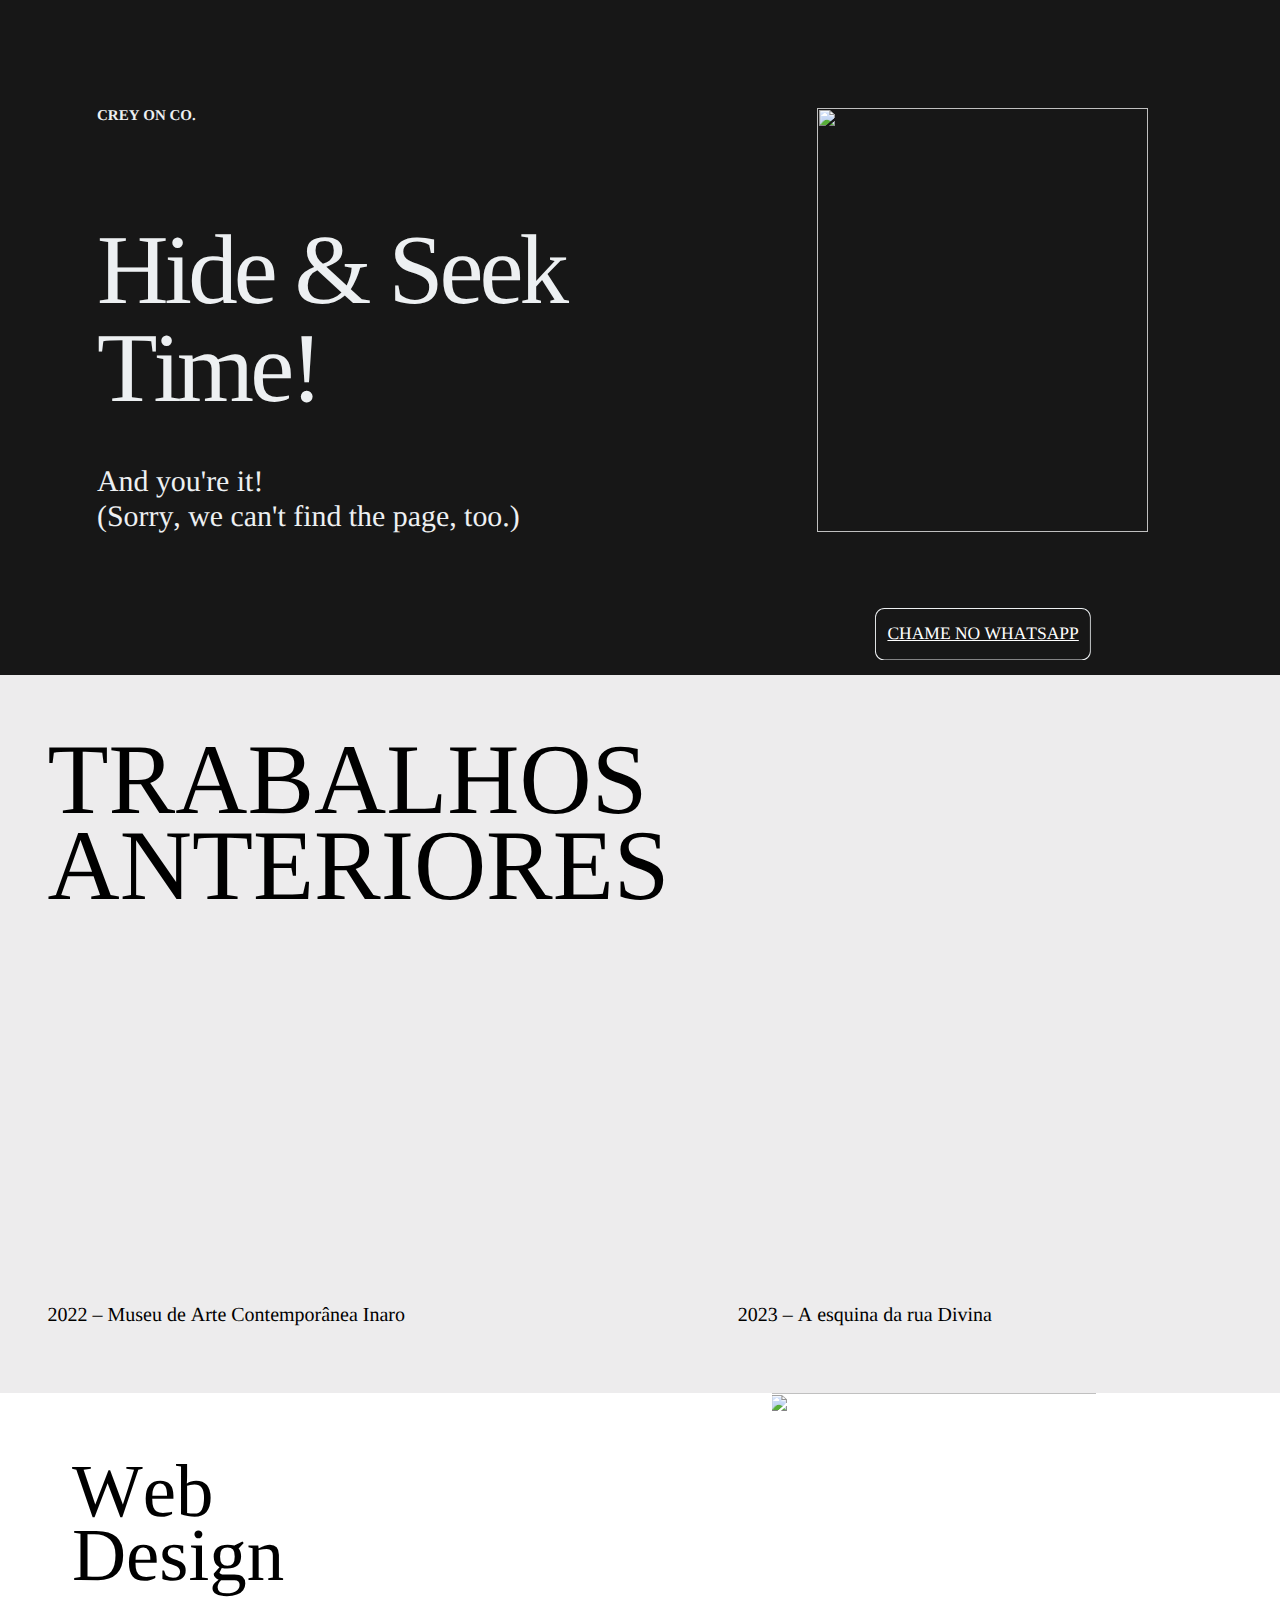
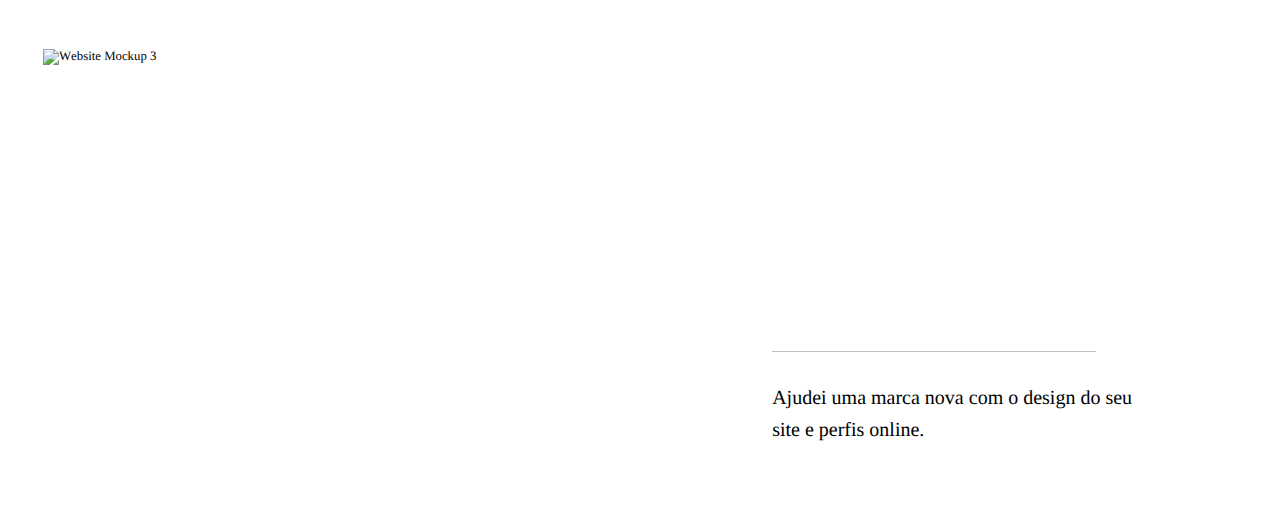
==== teste.html @ 4cd34379 "teste" ====
<!DOCTYPE html>
<html lang="pt-BR"><head><base href=""><meta http-equiv="Content-Type" content="text/html; charset=utf-8"><meta name="viewport" content="width=device-width, initial-scale=1.0"><title>Chame no Whatsapp</title><meta name="description" content=""><link rel="icon" href="favicons/.-4035-26387fa4f5b1e3f7b6217b27d79bf264.png" type="image/png" sizes="16x16"><link rel="icon" href="favicons/.-360-2d0b56e7e51cf11036ad8734bdb67e2d.png" type="image/png" sizes="32x32"><link rel="apple-touch-icon" href="favicons/.-3-725b756a69a7d4c235070e51acd85560.png" sizes="180x180"><meta property="og:type" content="website"><meta property="og:url" content="https://distakidigital.my.canva.site"><meta property="og:title" content="Chame no Whatsapp"><meta property="og:image" content="https://distakidigital.my.canva.site/f710bbfd33a2734352243d5c35c55740.png"><meta property="og:image:type" content="image/png"><meta property="og:image:width" content="1200"><meta property="og:image:height" content="630"><meta name="twitter:card" content="summary_large_image"><style>:root {  --ffsd: 0px;  --1vw: calc((100vw - var(--sbw, 0px)) / 100);  --1vh: var(--inner1Vh, 1vh);}@media (prefers-reduced-motion: reduce) {  .animated {    animation: none !important;  }}html {  zoom: var(--rzf, 1);  font-size: max(calc(min(var(--1vw, 1vw), 13.66px) * var(--rfso, 1)), var(--minfs, 0px));  -webkit-text-size-adjust: 100%;  scroll-behavior: smooth;}body {  font-size: calc(1rem * var(--bfso, 1));}body, html, p, ul, ol, li {  margin: 0;  padding: 0;  font-synthesis: none;  font-kerning: none;  font-variant-ligatures: none;  font-feature-settings: "kern" 0, "calt" 0, "liga" 0, "clig" 0, "dlig" 0, "hlig" 0;  font-family: unset;  -webkit-font-smoothing: subpixel-antialiased;  -moz-osx-font-smoothing: grayscale;  text-rendering: geometricprecision;  white-space: normal;}li {  text-align: unset;}a {  text-decoration: none;  color: inherit;}img {  -webkit-user-drag: none;  -moz-user-drag: none;  -o-user-drag: none;  user-drag: none;  -webkit-touch-callout: none;}@font-face {  font-family: YAFdJl3zAt0-0;  src: url(fonts/e2de09eac0386e92b44a70cb071e6ef7.woff2);  font-style: normal;  font-weight: 400;}@font-face {  font-family: YAFdJl3zAt0-0;  src: url(fonts/d0d337bf7b57fdad970f327eb5b46baa.woff2);  font-style: normal;  font-weight: 700;}@font-face {  font-family: YAFdJl3zAt0-0;  src: url(fonts/e2de09eac0386e92b44a70cb071e6ef7.woff2);  font-style: italic;  font-weight: 400;}@font-face {  font-family: YAFdJl3zAt0-0;  src: url(fonts/d0d337bf7b57fdad970f327eb5b46baa.woff2);  font-style: italic;  font-weight: 700;}@font-face {  font-family: YAFdJl3zAt0-0;  src: url(fonts/e0bb56037eca3fdceb5b503796aa32a3.woff2);  font-style: normal;  font-weight: 100;}@font-face {  font-family: YAFdJl3zAt0-0;  src: url(fonts/e0bb56037eca3fdceb5b503796aa32a3.woff2);  font-style: italic;  font-weight: 100;}@font-face {  font-family: YAFdJl3zAt0-0;  src: url(fonts/e0bb56037eca3fdceb5b503796aa32a3.woff2);  font-style: normal;  font-weight: 200;}@font-face {  font-family: YAFdJl3zAt0-0;  src: url(fonts/e0bb56037eca3fdceb5b503796aa32a3.woff2);  font-style: italic;  font-weight: 200;}@font-face {  font-family: YAFdJl3zAt0-0;  src: url(fonts/e0bb56037eca3fdceb5b503796aa32a3.woff2);  font-style: normal;  font-weight: 300;}@font-face {  font-family: YAFdJl3zAt0-0;  src: url(fonts/e0bb56037eca3fdceb5b503796aa32a3.woff2);  font-style: italic;  font-weight: 300;}@font-face {  font-family: YAFdJl3zAt0-0;  src: url(fonts/e2de09eac0386e92b44a70cb071e6ef7.woff2);  font-style: normal;  font-weight: 500;}@font-face {  font-family: YAFdJl3zAt0-0;  src: url(fonts/e2de09eac0386e92b44a70cb071e6ef7.woff2);  font-style: italic;  font-weight: 500;}@font-face {  font-family: YAFdJl3zAt0-0;  src: url(fonts/e2de09eac0386e92b44a70cb071e6ef7.woff2);  font-style: normal;  font-weight: 600;}@font-face {  font-family: YAFdJl3zAt0-0;  src: url(fonts/e2de09eac0386e92b44a70cb071e6ef7.woff2);  font-style: italic;  font-weight: 600;}@font-face {  font-family: YAFdJl3zAt0-0;  src: url(fonts/d0d337bf7b57fdad970f327eb5b46baa.woff2);  font-style: normal;  font-weight: 800;}@font-face {  font-family: YAFdJl3zAt0-0;  src: url(fonts/d0d337bf7b57fdad970f327eb5b46baa.woff2);  font-style: italic;  font-weight: 800;}@font-face {  font-family: YAFdJl3zAt0-0;  src: url(fonts/d0d337bf7b57fdad970f327eb5b46baa.woff2);  font-style: normal;  font-weight: 900;}@font-face {  font-family: YAFdJl3zAt0-0;  src: url(fonts/d0d337bf7b57fdad970f327eb5b46baa.woff2);  font-style: italic;  font-weight: 900;}@font-face {  font-family: YAFdJjW-SBA-0;  src: url(fonts/bf060680c1e727f02033e99c60002e27.woff2);  font-style: normal;  font-weight: 400;}@font-face {  font-family: YAFdJjW-SBA-0;  src: url(fonts/d558fdb49ef4605044b9aa3147d3a762.woff2);  font-style: normal;  font-weight: 700;}@font-face {  font-family: YAFdJjW-SBA-0;  src: url(fonts/bf060680c1e727f02033e99c60002e27.woff2);  font-style: italic;  font-weight: 400;}@font-face {  font-family: YAFdJjW-SBA-0;  src: url(fonts/d558fdb49ef4605044b9aa3147d3a762.woff2);  font-style: italic;  font-weight: 700;}@font-face {  font-family: YAFdJjW-SBA-0;  src: url(fonts/5a5e901da4e5891a116f189a51dd8b27.woff2);  font-style: normal;  font-weight: 100;}@font-face {  font-family: YAFdJjW-SBA-0;  src: url(fonts/5a5e901da4e5891a116f189a51dd8b27.woff2);  font-style: italic;  font-weight: 100;}@font-face {  font-family: YAFdJjW-SBA-0;  src: url(fonts/2255707f23f52674d0898ccf213cc671.woff2);  font-style: normal;  font-weight: 200;}@font-face {  font-family: YAFdJjW-SBA-0;  src: url(fonts/2255707f23f52674d0898ccf213cc671.woff2);  font-style: italic;  font-weight: 200;}@font-face {  font-family: YAFdJjW-SBA-0;  src: url(fonts/2255707f23f52674d0898ccf213cc671.woff2);  font-style: normal;  font-weight: 300;}@font-face {  font-family: YAFdJjW-SBA-0;  src: url(fonts/2255707f23f52674d0898ccf213cc671.woff2);  font-style: italic;  font-weight: 300;}@font-face {  font-family: YAFdJjW-SBA-0;  src: url(fonts/bf060680c1e727f02033e99c60002e27.woff2);  font-style: normal;  font-weight: 500;}@font-face {  font-family: YAFdJjW-SBA-0;  src: url(fonts/bf060680c1e727f02033e99c60002e27.woff2);  font-style: italic;  font-weight: 500;}@font-face {  font-family: YAFdJjW-SBA-0;  src: url(fonts/a4c1e31cca9b3452d53a68ee7212e78e.woff2);  font-style: normal;  font-weight: 600;}@font-face {  font-family: YAFdJjW-SBA-0;  src: url(fonts/a4c1e31cca9b3452d53a68ee7212e78e.woff2);  font-style: italic;  font-weight: 600;}@font-face {  font-family: YAFdJjW-SBA-0;  src: url(fonts/fb387df273bc014c1744cc19bd30512c.woff2);  font-style: normal;  font-weight: 800;}@font-face {  font-family: YAFdJjW-SBA-0;  src: url(fonts/fb387df273bc014c1744cc19bd30512c.woff2);  font-style: italic;  font-weight: 800;}@font-face {  font-family: YAFdJjW-SBA-0;  src: url(fonts/044ec4a01e4fbc00ed68b608f465e70e.woff2);  font-style: normal;  font-weight: 900;}@font-face {  font-family: YAFdJjW-SBA-0;  src: url(fonts/044ec4a01e4fbc00ed68b608f465e70e.woff2);  font-style: italic;  font-weight: 900;}@font-face {  font-family: YAFdJvwa-l0-0;  src: url(fonts/46483b3996cb7fa5ae642df01c24de18.woff2);  font-style: normal;  font-weight: 400;}@font-face {  font-family: YAFdJvwa-l0-0;  src: url(fonts/dad003245db2dd31716a9df26d9f3434.woff2);  font-style: normal;  font-weight: 700;}@font-face {  font-family: YAFdJvwa-l0-0;  src: url(fonts/24fe43cfd9534e0ab9b5cd77e5dff5a1.woff2);  font-style: italic;  font-weight: 400;}@font-face {  font-family: YAFdJvwa-l0-0;  src: url(fonts/cee4f52155a7a45a8f7418722b0b7605.woff2);  font-style: italic;  font-weight: 700;}@font-face {  font-family: YAFdJvwa-l0-0;  src: url(fonts/46483b3996cb7fa5ae642df01c24de18.woff2);  font-style: normal;  font-weight: 100;}@font-face {  font-family: YAFdJvwa-l0-0;  src: url(fonts/24fe43cfd9534e0ab9b5cd77e5dff5a1.woff2);  font-style: italic;  font-weight: 100;}@font-face {  font-family: YAFdJvwa-l0-0;  src: url(fonts/46483b3996cb7fa5ae642df01c24de18.woff2);  font-style: normal;  font-weight: 200;}@font-face {  font-family: YAFdJvwa-l0-0;  src: url(fonts/24fe43cfd9534e0ab9b5cd77e5dff5a1.woff2);  font-style: italic;  font-weight: 200;}@font-face {  font-family: YAFdJvwa-l0-0;  src: url(fonts/46483b3996cb7fa5ae642df01c24de18.woff2);  font-style: normal;  font-weight: 300;}@font-face {  font-family: YAFdJvwa-l0-0;  src: url(fonts/24fe43cfd9534e0ab9b5cd77e5dff5a1.woff2);  font-style: italic;  font-weight: 300;}@font-face {  font-family: YAFdJvwa-l0-0;  src: url(fonts/1ab0ec521ca320856a08b32b9f8446f2.woff2);  font-style: normal;  font-weight: 500;}@font-face {  font-family: YAFdJvwa-l0-0;  src: url(fonts/76f925cc412e7ed043cf98c0bcedbf58.woff2);  font-style: italic;  font-weight: 500;}@font-face {  font-family: YAFdJvwa-l0-0;  src: url(fonts/98fe8971c2062adcdb6e8d6bbb55a78f.woff2);  font-style: normal;  font-weight: 600;}@font-face {  font-family: YAFdJvwa-l0-0;  src: url(fonts/f76301580d08bb7e80addb63f1a09c0e.woff2);  font-style: italic;  font-weight: 600;}@font-face {  font-family: YAFdJvwa-l0-0;  src: url(fonts/211cf38a55d243013b1aef51a71798bc.woff2);  font-style: normal;  font-weight: 800;}@font-face {  font-family: YAFdJvwa-l0-0;  src: url(fonts/34102265ae10b0afec3f6b1466c698c9.woff2);  font-style: italic;  font-weight: 800;}@font-face {  font-family: YAFdJvwa-l0-0;  src: url(fonts/211cf38a55d243013b1aef51a71798bc.woff2);  font-style: normal;  font-weight: 900;}@font-face {  font-family: YAFdJvwa-l0-0;  src: url(fonts/34102265ae10b0afec3f6b1466c698c9.woff2);  font-style: italic;  font-weight: 900;}@font-face {  font-family: YAEsdklG4-k-0;  src: url(fonts/139be3e0f510c68a6922caabaea7575c.woff2);  font-style: normal;  font-weight: 400;}@font-face {  font-family: YAEsdklG4-k-0;  src: url(fonts/139be3e0f510c68a6922caabaea7575c.woff2);  font-style: normal;  font-weight: 700;}@font-face {  font-family: YAEsdklG4-k-0;  src: url(fonts/139be3e0f510c68a6922caabaea7575c.woff2);  font-style: italic;  font-weight: 400;}@font-face {  font-family: YAEsdklG4-k-0;  src: url(fonts/139be3e0f510c68a6922caabaea7575c.woff2);  font-style: italic;  font-weight: 700;}@font-face {  font-family: YAEsdklG4-k-0;  src: url(fonts/139be3e0f510c68a6922caabaea7575c.woff2);  font-style: normal;  font-weight: 100;}@font-face {  font-family: YAEsdklG4-k-0;  src: url(fonts/139be3e0f510c68a6922caabaea7575c.woff2);  font-style: italic;  font-weight: 100;}@font-face {  font-family: YAEsdklG4-k-0;  src: url(fonts/139be3e0f510c68a6922caabaea7575c.woff2);  font-style: normal;  font-weight: 200;}@font-face {  font-family: YAEsdklG4-k-0;  src: url(fonts/139be3e0f510c68a6922caabaea7575c.woff2);  font-style: italic;  font-weight: 200;}@font-face {  font-family: YAEsdklG4-k-0;  src: url(fonts/139be3e0f510c68a6922caabaea7575c.woff2);  font-style: normal;  font-weight: 300;}@font-face {  font-family: YAEsdklG4-k-0;  src: url(fonts/139be3e0f510c68a6922caabaea7575c.woff2);  font-style: italic;  font-weight: 300;}@font-face {  font-family: YAEsdklG4-k-0;  src: url(fonts/139be3e0f510c68a6922caabaea7575c.woff2);  font-style: normal;  font-weight: 500;}@font-face {  font-family: YAEsdklG4-k-0;  src: url(fonts/139be3e0f510c68a6922caabaea7575c.woff2);  font-style: italic;  font-weight: 500;}@font-face {  font-family: YAEsdklG4-k-0;  src: url(fonts/139be3e0f510c68a6922caabaea7575c.woff2);  font-style: normal;  font-weight: 600;}@font-face {  font-family: YAEsdklG4-k-0;  src: url(fonts/139be3e0f510c68a6922caabaea7575c.woff2);  font-style: italic;  font-weight: 600;}@font-face {  font-family: YAEsdklG4-k-0;  src: url(fonts/139be3e0f510c68a6922caabaea7575c.woff2);  font-style: normal;  font-weight: 800;}@font-face {  font-family: YAEsdklG4-k-0;  src: url(fonts/139be3e0f510c68a6922caabaea7575c.woff2);  font-style: italic;  font-weight: 800;}@font-face {  font-family: YAEsdklG4-k-0;  src: url(fonts/139be3e0f510c68a6922caabaea7575c.woff2);  font-style: normal;  font-weight: 900;}@font-face {  font-family: YAEsdklG4-k-0;  src: url(fonts/139be3e0f510c68a6922caabaea7575c.woff2);  font-style: italic;  font-weight: 900;}@font-face {  font-family: YAFdtQi73Xs-0;  src: url(fonts/881b8da5ad9b82b143ab37dcdf069c4c.woff2);  font-style: normal;  font-weight: 400;}@font-face {  font-family: YAFdtQi73Xs-0;  src: url(fonts/527cd5a6be21d4e008281f52ae03e6de.woff2);  font-style: normal;  font-weight: 700;}@font-face {  font-family: YAFdtQi73Xs-0;  src: url(fonts/e8e51b9875286101e41224d1f8f57146.woff2);  font-style: italic;  font-weight: 400;}@font-face {  font-family: YAFdtQi73Xs-0;  src: url(fonts/ccfa3463500b1d2425324b3a1a304119.woff2);  font-style: italic;  font-weight: 700;}@font-face {  font-family: YAFdtQi73Xs-0;  src: url(fonts/b9d3823184fbb6d5a9d5804d114b70ba.woff2);  font-style: normal;  font-weight: 100;}@font-face {  font-family: YAFdtQi73Xs-0;  src: url(fonts/b33f6386bd461ec492dd56577e13136c.woff2);  font-style: italic;  font-weight: 100;}@font-face {  font-family: YAFdtQi73Xs-0;  src: url(fonts/b09eaaf9341f54a150766b674dd4dd66.woff2);  font-style: normal;  font-weight: 200;}@font-face {  font-family: YAFdtQi73Xs-0;  src: url(fonts/c076bd8c37058ebdedabdda5c2d6b111.woff2);  font-style: italic;  font-weight: 200;}@font-face {  font-family: YAFdtQi73Xs-0;  src: url(fonts/9f211f1e580dd0c34c98242b67b454a1.woff2);  font-style: normal;  font-weight: 300;}@font-face {  font-family: YAFdtQi73Xs-0;  src: url(fonts/2ffd130498e37c9f925c671e0342f1e6.woff2);  font-style: italic;  font-weight: 300;}@font-face {  font-family: YAFdtQi73Xs-0;  src: url(fonts/b13d468f88f904752a71651083120b9b.woff2);  font-style: normal;  font-weight: 500;}@font-face {  font-family: YAFdtQi73Xs-0;  src: url(fonts/2f9ca4e3b153c05839a1665e2deae5bd.woff2);  font-style: italic;  font-weight: 500;}@font-face {  font-family: YAFdtQi73Xs-0;  src: url(fonts/10bae089b2dee90878d1d146921cad11.woff2);  font-style: normal;  font-weight: 600;}@font-face {  font-family: YAFdtQi73Xs-0;  src: url(fonts/5300a700676e268371e3693408559b01.woff2);  font-style: italic;  font-weight: 600;}@font-face {  font-family: YAFdtQi73Xs-0;  src: url(fonts/5da2f7e7b5289e2ae1f44d0ac2886371.woff2);  font-style: normal;  font-weight: 800;}@font-face {  font-family: YAFdtQi73Xs-0;  src: url(fonts/b76554414c3fa738aad9e680f54c765d.woff2);  font-style: italic;  font-weight: 800;}@font-face {  font-family: YAFdtQi73Xs-0;  src: url(fonts/5c07b773952ecd9eb4715de302811a45.woff2);  font-style: normal;  font-weight: 900;}@font-face {  font-family: YAFdtQi73Xs-0;  src: url(fonts/82e327672f883fc5445ed4de237127fd.woff2);  font-style: italic;  font-weight: 900;}@font-face {  font-family: YAFdJu1N8sU-0;  src: url(fonts/d585e0c0acfc4df0f74473bb69f53fc2.woff2);  font-style: normal;  font-weight: 400;}@font-face {  font-family: YAFdJu1N8sU-0;  src: url(fonts/5532b815e980256198b37c10be07313a.woff2);  font-style: normal;  font-weight: 700;}@font-face {  font-family: YAFdJu1N8sU-0;  src: url(fonts/89e01a6ba17eff39a71e04d111d70737.woff2);  font-style: italic;  font-weight: 400;}@font-face {  font-family: YAFdJu1N8sU-0;  src: url(fonts/7577c90750d4be372669eb2db3376ee5.woff2);  font-style: italic;  font-weight: 700;}@font-face {  font-family: YAFdJu1N8sU-0;  src: url(fonts/382e8b25e81764a2a2e8b189614d2033.woff2);  font-style: normal;  font-weight: 100;}@font-face {  font-family: YAFdJu1N8sU-0;  src: url(fonts/a34cd17bdf5d66157f3e5916ebb1d9bc.woff2);  font-style: italic;  font-weight: 100;}@font-face {  font-family: YAFdJu1N8sU-0;  src: url(fonts/382e8b25e81764a2a2e8b189614d2033.woff2);  font-style: normal;  font-weight: 200;}@font-face {  font-family: YAFdJu1N8sU-0;  src: url(fonts/a34cd17bdf5d66157f3e5916ebb1d9bc.woff2);  font-style: italic;  font-weight: 200;}@font-face {  font-family: YAFdJu1N8sU-0;  src: url(fonts/d585e0c0acfc4df0f74473bb69f53fc2.woff2);  font-style: normal;  font-weight: 300;}@font-face {  font-family: YAFdJu1N8sU-0;  src: url(fonts/89e01a6ba17eff39a71e04d111d70737.woff2);  font-style: italic;  font-weight: 300;}@font-face {  font-family: YAFdJu1N8sU-0;  src: url(fonts/d585e0c0acfc4df0f74473bb69f53fc2.woff2);  font-style: normal;  font-weight: 500;}@font-face {  font-family: YAFdJu1N8sU-0;  src: url(fonts/89e01a6ba17eff39a71e04d111d70737.woff2);  font-style: italic;  font-weight: 500;}@font-face {  font-family: YAFdJu1N8sU-0;  src: url(fonts/5532b815e980256198b37c10be07313a.woff2);  font-style: normal;  font-weight: 600;}@font-face {  font-family: YAFdJu1N8sU-0;  src: url(fonts/7577c90750d4be372669eb2db3376ee5.woff2);  font-style: italic;  font-weight: 600;}@font-face {  font-family: YAFdJu1N8sU-0;  src: url(fonts/5532b815e980256198b37c10be07313a.woff2);  font-style: normal;  font-weight: 800;}@font-face {  font-family: YAFdJu1N8sU-0;  src: url(fonts/7577c90750d4be372669eb2db3376ee5.woff2);  font-style: italic;  font-weight: 800;}@font-face {  font-family: YAFdJu1N8sU-0;  src: url(fonts/707cea0884e99a2a448ef82badaeab8a.woff2);  font-style: normal;  font-weight: 900;}@font-face {  font-family: YAFdJu1N8sU-0;  src: url(fonts/11a99f6eca05af69910c773de643f584.woff2);  font-style: italic;  font-weight: 900;}@font-face {  font-family: YACgEZ1cb1Q-0;  src: url(fonts/f8f199f09526f79e87644ed227e0f651.woff2);  font-style: normal;  font-weight: 400;}@font-face {  font-family: YACgEZ1cb1Q-0;  src: url(fonts/98c4d2c0223fc8474641c77f923528e9.woff2);  font-style: normal;  font-weight: 700;}@font-face {  font-family: YACgEZ1cb1Q-0;  src: url(fonts/d257a7100844bc3f98c9021168b6249e.woff2);  font-style: italic;  font-weight: 400;}@font-face {  font-family: YACgEZ1cb1Q-0;  src: url(fonts/1060345c54d396e76d73f1da7ee200bd.woff2);  font-style: italic;  font-weight: 700;}@font-face {  font-family: YACgEZ1cb1Q-0;  src: url(fonts/f8f199f09526f79e87644ed227e0f651.woff2);  font-style: normal;  font-weight: 100;}@font-face {  font-family: YACgEZ1cb1Q-0;  src: url(fonts/d257a7100844bc3f98c9021168b6249e.woff2);  font-style: italic;  font-weight: 100;}@font-face {  font-family: YACgEZ1cb1Q-0;  src: url(fonts/f8f199f09526f79e87644ed227e0f651.woff2);  font-style: normal;  font-weight: 200;}@font-face {  font-family: YACgEZ1cb1Q-0;  src: url(fonts/d257a7100844bc3f98c9021168b6249e.woff2);  font-style: italic;  font-weight: 200;}@font-face {  font-family: YACgEZ1cb1Q-0;  src: url(fonts/f8f199f09526f79e87644ed227e0f651.woff2);  font-style: normal;  font-weight: 300;}@font-face {  font-family: YACgEZ1cb1Q-0;  src: url(fonts/d257a7100844bc3f98c9021168b6249e.woff2);  font-style: italic;  font-weight: 300;}@font-face {  font-family: YACgEZ1cb1Q-0;  src: url(fonts/f8f199f09526f79e87644ed227e0f651.woff2);  font-style: normal;  font-weight: 500;}@font-face {  font-family: YACgEZ1cb1Q-0;  src: url(fonts/d257a7100844bc3f98c9021168b6249e.woff2);  font-style: italic;  font-weight: 500;}@font-face {  font-family: YACgEZ1cb1Q-0;  src: url(fonts/98c4d2c0223fc8474641c77f923528e9.woff2);  font-style: normal;  font-weight: 600;}@font-face {  font-family: YACgEZ1cb1Q-0;  src: url(fonts/1060345c54d396e76d73f1da7ee200bd.woff2);  font-style: italic;  font-weight: 600;}@font-face {  font-family: YACgEZ1cb1Q-0;  src: url(fonts/98c4d2c0223fc8474641c77f923528e9.woff2);  font-style: normal;  font-weight: 800;}@font-face {  font-family: YACgEZ1cb1Q-0;  src: url(fonts/1060345c54d396e76d73f1da7ee200bd.woff2);  font-style: italic;  font-weight: 800;}@font-face {  font-family: YACgEZ1cb1Q-0;  src: url(fonts/98c4d2c0223fc8474641c77f923528e9.woff2);  font-style: normal;  font-weight: 900;}@font-face {  font-family: YACgEZ1cb1Q-0;  src: url(fonts/1060345c54d396e76d73f1da7ee200bd.woff2);  font-style: italic;  font-weight: 900;}@media (max-width: 375px) {  #Hl5BGaAnjuVxaPMW {    grid-area: 2 / 2 / 3 / 3;    position: relative;  }  #M7pHE8P0hAmlPKhS {    grid-template-columns: 0 482.45307713%;    left: -191.22653856%;    grid-template-rows: 0 100%;  }  #UMfFMKYy1BN9ryak {    font-size: max(calc(12px * var(--rfso, var(--bfso, 1))), calc(4.26666667em - var(--ffsd)));  }  #IOx5I7TtpjCBC3uT {    --first-font-size: max(calc(12px * var(--rfso, var(--bfso, 1))), 4.26666667em);    --last-font-size: var(--first-font-size);    margin-top: calc(var(--first-font-size) * 0.1);    margin-bottom: calc(var(--last-font-size) * 0.1);  }  #qjseOaQ0hOjpWFiC {    min-width: 91.6rem;  }  #bbjFSLyHZCHOW6YH {    grid-area: 2 / 4 / 3 / 9;    position: relative;  }  #m8jSgKJQGeUo7GzK {    font-size: max(calc(12px * var(--rfso, var(--bfso, 1))), calc(16.25442187em - var(--ffsd)));  }  #WvOiPYVWKVDRRLXu {    --first-font-size: max(calc(12px * var(--rfso, var(--bfso, 1))), 16.25442187em);    --last-font-size: var(--first-font-size);    margin-top: calc(var(--first-font-size) * 0.1);    margin-bottom: calc(var(--last-font-size) * 0.1);  }  #Bh2gM7gMxB2PNWgq {    min-width: 91.6rem;  }  #oRvEFR1ysiOsidjK {    grid-area: 2 / 2 / 3 / 4;    position: relative;  }  #pAKb7AdSOQhpQdE0 {    font-size: max(calc(12px * var(--rfso, var(--bfso, 1))), calc(5.11481001em - var(--ffsd)));  }  #lXkenVFQPJYUwfBG {    font-size: max(calc(12px * var(--rfso, var(--bfso, 1))), calc(5.11481001em - var(--ffsd)));  }  #coubdqzUbKmjGoT9 {    --first-font-size: max(calc(12px * var(--rfso, var(--bfso, 1))), 5.11481001em);    --last-font-size: var(--first-font-size);    margin-top: calc(var(--first-font-size) * 0.01);    margin-bottom: calc(var(--last-font-size) * 0.01);  }  #z1YTBzshctPZ1XnO {    min-width: 91.6rem;  }  #SQwGgiHWZnl9ImQP {    grid-area: 4 / 3 / 5 / 5;    position: relative;  }  #GeTi3GEQLf6yqNA1 {    grid-area: 4 / 3 / 5 / 8;    grid-template-columns: 0 0 91.46666667rem 0;    grid-template-rows: 0 minmax(35.75620155rem, max-content) minmax(10.06745318rem, max-content) minmax(11.50568762rem, max-content);  }  #vlFjmrJSBPtvuLzE {    grid-area: 4 / 3 / 5 / 8;    position: relative;  }  #e8aBtSZBA8ygPna2 {    grid-area: 6 / 2 / 7 / 7;    position: relative;  }  #lKK6vn43nbx7pHCq {    stroke-width: calc(100rem * 2.000000000000002 / 375.0);  }  #yK1uDHAuIo3h5QOq {    grid-area: 2 / 2 / 5 / 5;    position: relative;  }  #f3k5OprWxEs0Ujdt {    font-size: max(calc(12px * var(--rfso, var(--bfso, 1))), calc(4.97808em - var(--ffsd)));  }  #EaWQ23zFBok67yJq {    min-width: 58.90666667rem;  }  #jlZyZkvJ0oggRvBw {    grid-area: 3 / 3 / 4 / 4;    position: relative;  }  #VykddL34HT2Ja8xu {    grid-template-columns: 0 1.33333333rem 58.77333333rem 1.33333333rem;    grid-template-rows: 0 minmax(1.33333333rem, max-content) minmax(12.2830301rem, max-content) minmax(1.33333333rem, max-content);  }  #POYJaab55I6rZTZY {    grid-area: 8 / 5 / 9 / 6;    grid-template-columns: 0 61.44rem;    grid-template-rows: 0 minmax(14.94969677rem, max-content);  }  #vXBFPP2X1kX3KpE0 {    grid-area: 8 / 5 / 9 / 6;    position: relative;  }  #CwDrmcxgSWTHkTty {    grid-template-columns: 4.26666667rem 0 0 15.01333333rem 61.44rem 15.01333333rem 0 0 4.26666667rem;    grid-template-rows: minmax(4.26666667rem, max-content) minmax(4.26666667rem, max-content) minmax(24.45216866rem, max-content) minmax(57.32934235rem, max-content) minmax(6.4rem, max-content) minmax(117.26495726rem, max-content) minmax(21.46628483rem, max-content) minmax(14.94969677rem, max-content) minmax(4.26666667rem, max-content);  }  #page-1 {    min-height: calc(calc(31.62068981 * var(--1vh, 1vh)) - 15.8103449px);  }  #KmEoJbEpmyUHx7uh {    grid-area: 2 / 2 / 3 / 3;    position: relative;  }  #zY69sGnNUrHHAZ9x {    grid-template-columns: 0 447.69181926%;    left: -173.84590963%;    grid-template-rows: 0 100%;  }  #qI195XxppzRiOh2b {    font-size: max(calc(12px * var(--rfso, var(--bfso, 1))), calc(13.64255176em - var(--ffsd)));  }  #zbA6saVyKqNoIS8O {    --first-font-size: max(calc(12px * var(--rfso, var(--bfso, 1))), 13.64255176em);    --last-font-size: var(--first-font-size);    margin-top: calc(var(--first-font-size) * 0.165);    margin-bottom: calc(var(--last-font-size) * 0.165);  }  #ZiO1VXfbCWXdpJzg {    min-width: 91.6rem;  }  #VxRHGxaUPp5CTfdF {    grid-area: 2 / 5 / 3 / 10;    position: relative;  }  #KzZkSgm9nV2oUcNT {    grid-area: 4 / 6 / 5 / 11;    position: relative;  }  #JYoq8RLts0zJFVCv {    font-size: max(calc(12px * var(--rfso, var(--bfso, 1))), calc(4.55110933em - var(--ffsd)));  }  #g6Fg5duhyx3Y1gPj {    --first-font-size: max(calc(12px * var(--rfso, var(--bfso, 1))), 4.55110933em);    --last-font-size: var(--first-font-size);    margin-top: calc(var(--first-font-size) * -0.15);    margin-bottom: calc(var(--last-font-size) * -0.15);  }  #u3WMKnGRLbQvz0Ah {    min-width: 91.6rem;  }  #n3fFVnoJftDx1m0O {    grid-area: 6 / 3 / 7 / 8;    position: relative;  }  #QORa1fawkoW3m6qG {    grid-area: 8 / 4 / 9 / 9;    position: relative;  }  #rd4VM55nRnQrZrDs {    font-size: max(calc(12px * var(--rfso, var(--bfso, 1))), calc(5.19565468em - var(--ffsd)));  }  #oJJATjGMpHkK3FFQ {    --first-font-size: max(calc(12px * var(--rfso, var(--bfso, 1))), 5.19565468em);    --last-font-size: var(--first-font-size);    margin-top: calc(var(--first-font-size) * -0.15);    margin-bottom: calc(var(--last-font-size) * -0.15);  }  #AGVIjzZCLk3urFRa {    min-width: 91.6rem;  }  #Z99T5o85UpuZfy1A {    grid-area: 10 / 2 / 11 / 7;    position: relative;  }  #N9dG9JeD60tKL92g {    grid-template-columns: 4.26666667rem 0 0 0 0 91.46666667rem 0 0 0 0 4.26666667rem;    grid-template-rows: minmax(4.26666667rem, max-content) minmax(28.03537032rem, max-content) minmax(11.41474603rem, max-content) minmax(51.44999357rem, max-content) minmax(27.05255085rem, max-content) minmax(4.25594788rem, max-content) minmax(6.4rem, max-content) minmax(105.63222545rem, max-content) minmax(2.93832758rem, max-content) minmax(5.9912511rem, max-content) minmax(4.26666667rem, max-content);  }  #page-2 {    min-height: calc(calc(31.25331624 * var(--1vh, 1vh)) - 15.62665812px);  }  #GcH1MNTE6mXKPnwp {    grid-area: 2 / 2 / 3 / 3;    position: relative;  }  #PERqn8bKtsJUoRnX {    grid-template-columns: 0 531.81568472%;    left: -215.90784236%;    grid-template-rows: 0 100%;  }  #Sit0vgRftnLFLC4L {    font-size: max(calc(12px * var(--rfso, var(--bfso, 1))), calc(20.33444092em - var(--ffsd)));  }  #CkXcbvzYqSonDvUK {    --first-font-size: max(calc(12px * var(--rfso, var(--bfso, 1))), 20.33444092em);    --last-font-size: var(--first-font-size);    margin-top: calc(var(--first-font-size) * 0.175);    margin-bottom: calc(var(--last-font-size) * 0.175);  }  #vl7dSppGSrjuvRts {    min-width: 91.6rem;  }  #Na1royJLz2ByBTyR {    grid-area: 2 / 5 / 3 / 9;    position: relative;  }  #WvSVl9OjO8Usj4mk {    grid-area: 4 / 3 / 5 / 7;    position: relative;  }  #DITCjvjaIDfmXReT {    grid-area: 6 / 4 / 7 / 8;    position: relative;  }  #MA6sP7RMjCA1PM4o {    font-size: max(calc(12px * var(--rfso, var(--bfso, 1))), calc(4.87475697em - var(--ffsd)));  }  #dpplXAzoK9WouczW {    --first-font-size: max(calc(12px * var(--rfso, var(--bfso, 1))), 4.87475697em);    --last-font-size: var(--first-font-size);    margin-top: calc(var(--first-font-size) * -0.2);    margin-bottom: calc(var(--last-font-size) * -0.2);  }  #IXfMyKRI0YuImpmZ {    min-width: 91.6rem;  }  #wKAJgQsPkCmSDaoy {    grid-area: 8 / 2 / 9 / 6;    position: relative;  }  #NHioRXlZ4yquPjL3 {    grid-template-columns: 4.26666667rem 0 0 0 91.46666667rem 0 0 0 4.26666667rem;    grid-template-rows: 0 minmax(41.68556067rem, max-content) minmax(13.76961987rem, max-content) minmax(51.90733333rem, max-content) minmax(6.4rem, max-content) minmax(157.73615954rem, max-content) minmax(9.83577146rem, max-content) minmax(13.39921486rem, max-content) minmax(4.26666667rem, max-content);  }  #page-3 {    min-height: calc(calc(37.12599395 * var(--1vh, 1vh)) - 18.56299698px);  }}@media (min-width: 375.05px) and (max-width: 480px) {  #Hl5BGaAnjuVxaPMW {    grid-area: 2 / 2 / 3 / 3;    position: relative;  }  #M7pHE8P0hAmlPKhS {    grid-template-columns: 0 403.49156593%;    left: -151.74578296%;    grid-template-rows: 0 100%;  }  #UMfFMKYy1BN9ryak {    font-size: max(calc(12px * var(--rfso, var(--bfso, 1))), calc(3.33333333em - var(--ffsd)));  }  #IOx5I7TtpjCBC3uT {    --first-font-size: max(calc(12px * var(--rfso, var(--bfso, 1))), 3.33333333em);    --last-font-size: var(--first-font-size);    margin-top: calc(var(--first-font-size) * 0.1);    margin-bottom: calc(var(--last-font-size) * 0.1);  }  #qjseOaQ0hOjpWFiC {    min-width: 93.4375rem;  }  #bbjFSLyHZCHOW6YH {    grid-area: 2 / 3 / 3 / 9;    position: relative;  }  #m8jSgKJQGeUo7GzK {    font-size: max(calc(12px * var(--rfso, var(--bfso, 1))), calc(16.58614477em - var(--ffsd)));  }  #WvOiPYVWKVDRRLXu {    --first-font-size: max(calc(12px * var(--rfso, var(--bfso, 1))), 16.58614477em);    --last-font-size: var(--first-font-size);    margin-top: calc(var(--first-font-size) * 0.1);    margin-bottom: calc(var(--last-font-size) * 0.1);  }  #Bh2gM7gMxB2PNWgq {    min-width: 93.4375rem;  }  #oRvEFR1ysiOsidjK {    grid-area: 2 / 2 / 3 / 4;    position: relative;  }  #pAKb7AdSOQhpQdE0 {    font-size: max(calc(12px * var(--rfso, var(--bfso, 1))), calc(5.00572586em - var(--ffsd)));  }  #lXkenVFQPJYUwfBG {    font-size: max(calc(12px * var(--rfso, var(--bfso, 1))), calc(5.00572586em - var(--ffsd)));  }  #coubdqzUbKmjGoT9 {    --first-font-size: max(calc(12px * var(--rfso, var(--bfso, 1))), 5.00572586em);    --last-font-size: var(--first-font-size);    margin-top: calc(var(--first-font-size) * 0.01);    margin-bottom: calc(var(--last-font-size) * 0.01);  }  #z1YTBzshctPZ1XnO {    min-width: 93.4375rem;  }  #SQwGgiHWZnl9ImQP {    grid-area: 4 / 3 / 5 / 5;    position: relative;  }  #GeTi3GEQLf6yqNA1 {    grid-area: 4 / 2 / 5 / 8;    grid-template-columns: 0 0 93.33333333rem 0;    grid-template-rows: 0 minmax(36.48591995rem, max-content) minmax(7.8651978rem, max-content) minmax(11.74049757rem, max-content);  }  #vlFjmrJSBPtvuLzE {    grid-area: 4 / 2 / 5 / 8;    position: relative;  }  #e8aBtSZBA8ygPna2 {    grid-area: 6 / 4 / 7 / 7;    position: relative;  }  #lKK6vn43nbx7pHCq {    stroke-width: calc(100rem * 2.000000000000002 / 480.0);  }  #yK1uDHAuIo3h5QOq {    grid-area: 2 / 2 / 5 / 5;    position: relative;  }  #f3k5OprWxEs0Ujdt {    font-size: max(calc(12px * var(--rfso, var(--bfso, 1))), calc(3.889125em - var(--ffsd)));  }  #EaWQ23zFBok67yJq {    min-width: 46.02083333rem;  }  #jlZyZkvJ0oggRvBw {    grid-area: 3 / 3 / 4 / 4;    position: relative;  }  #VykddL34HT2Ja8xu {    grid-template-columns: 0 1.04166667rem 45.91666667rem 1.04166667rem;    grid-template-rows: 0 minmax(1.04166667rem, max-content) minmax(9.59611727rem, max-content) minmax(1.04166667rem, max-content);  }  #POYJaab55I6rZTZY {    grid-area: 8 / 5 / 9 / 6;    grid-template-columns: 0 48rem;    grid-template-rows: 0 minmax(11.6794506rem, max-content);  }  #vXBFPP2X1kX3KpE0 {    grid-area: 8 / 5 / 9 / 6;    position: relative;  }  #CwDrmcxgSWTHkTty {    grid-template-columns: 3.33333333rem 0 9.87491489rem 12.79175178rem 48rem 12.79175178rem 9.87491489rem 0 3.33333333rem;    grid-template-rows: minmax(3.33333333rem, max-content) minmax(3.33333333rem, max-content) minmax(19.10325677rem, max-content) minmax(56.09161532rem, max-content) minmax(5rem, max-content) minmax(94.33782507rem, max-content) minmax(16.77053502rem, max-content) minmax(11.6794506rem, max-content) minmax(3.33333333rem, max-content);  }  #page-1 {    min-height: calc(calc(30.46608516 * var(--1vh, 1vh)) - 15.23304258px);  }  #KmEoJbEpmyUHx7uh {    grid-area: 2 / 2 / 3 / 3;    position: relative;  }  #zY69sGnNUrHHAZ9x {    grid-template-columns: 0 431.10482637%;    left: -165.55241318%;    grid-template-rows: 0 100%;  }  #qI195XxppzRiOh2b {    font-size: max(calc(12px * var(--rfso, var(--bfso, 1))), calc(13.92097118em - var(--ffsd)));  }  #zbA6saVyKqNoIS8O {    --first-font-size: max(calc(12px * var(--rfso, var(--bfso, 1))), 13.92097118em);    --last-font-size: var(--first-font-size);    margin-top: calc(var(--first-font-size) * 0.165);    margin-bottom: calc(var(--last-font-size) * 0.165);  }  #ZiO1VXfbCWXdpJzg {    min-width: 93.4375rem;  }  #VxRHGxaUPp5CTfdF {    grid-area: 2 / 5 / 3 / 10;    position: relative;  }  #KzZkSgm9nV2oUcNT {    grid-area: 4 / 6 / 5 / 11;    position: relative;  }  #JYoq8RLts0zJFVCv {    font-size: max(calc(12px * var(--rfso, var(--bfso, 1))), calc(3.76610984em - var(--ffsd)));  }  #g6Fg5duhyx3Y1gPj {    --first-font-size: max(calc(12px * var(--rfso, var(--bfso, 1))), 3.76610984em);    --last-font-size: var(--first-font-size);    margin-top: calc(var(--first-font-size) * -0.15);    margin-bottom: calc(var(--last-font-size) * -0.15);  }  #u3WMKnGRLbQvz0Ah {    min-width: 93.4375rem;  }  #n3fFVnoJftDx1m0O {    grid-area: 6 / 3 / 7 / 8;    position: relative;  }  #QORa1fawkoW3m6qG {    grid-area: 8 / 4 / 9 / 9;    position: relative;  }  #rd4VM55nRnQrZrDs {    font-size: max(calc(12px * var(--rfso, var(--bfso, 1))), calc(4.4444375em - var(--ffsd)));  }  #oJJATjGMpHkK3FFQ {    --first-font-size: max(calc(12px * var(--rfso, var(--bfso, 1))), 4.4444375em);    --last-font-size: var(--first-font-size);    margin-top: calc(var(--first-font-size) * -0.15);    margin-bottom: calc(var(--last-font-size) * -0.15);  }  #AGVIjzZCLk3urFRa {    min-width: 93.4375rem;  }  #Z99T5o85UpuZfy1A {    grid-area: 10 / 2 / 11 / 7;    position: relative;  }  #N9dG9JeD60tKL92g {    grid-template-columns: 3.33333333rem 0 0 0 0 93.33333333rem 0 0 0 0 3.33333333rem;    grid-template-rows: minmax(3.33333333rem, max-content) minmax(28.60752073rem, max-content) minmax(8.91777033rem, max-content) minmax(52.49999344rem, max-content) minmax(21.13480535rem, max-content) minmax(4.34280396rem, max-content) minmax(5rem, max-content) minmax(107.78798515rem, max-content) minmax(2.29556842rem, max-content) minmax(5.12500208rem, max-content) minmax(3.33333333rem, max-content);  }  #page-2 {    min-height: calc(calc(34.67095179 * var(--1vh, 1vh)) - 17.33547589px);  }  #GcH1MNTE6mXKPnwp {    grid-area: 2 / 2 / 3 / 3;    position: relative;  }  #PERqn8bKtsJUoRnX {    grid-template-columns: 0 433.49232883%;    left: -166.74616441%;    grid-template-rows: 0 100%;  }  #Sit0vgRftnLFLC4L {    font-size: max(calc(12px * var(--rfso, var(--bfso, 1))), calc(16.6666875em - var(--ffsd)));  }  #CkXcbvzYqSonDvUK {    --first-font-size: max(calc(12px * var(--rfso, var(--bfso, 1))), 16.6666875em);    --last-font-size: var(--first-font-size);    margin-top: calc(var(--first-font-size) * 0.175);    margin-bottom: calc(var(--last-font-size) * 0.175);  }  #vl7dSppGSrjuvRts {    min-width: 93.4375rem;  }  #Na1royJLz2ByBTyR {    grid-area: 2 / 3 / 3 / 9;    position: relative;  }  #WvSVl9OjO8Usj4mk {    grid-area: 4 / 2 / 5 / 8;    position: relative;  }  #DITCjvjaIDfmXReT {    grid-area: 6 / 5 / 7 / 6;    position: relative;  }  #MA6sP7RMjCA1PM4o {    font-size: max(calc(12px * var(--rfso, var(--bfso, 1))), calc(4.45024785em - var(--ffsd)));  }  #dpplXAzoK9WouczW {    --first-font-size: max(calc(12px * var(--rfso, var(--bfso, 1))), 4.45024785em);    --last-font-size: var(--first-font-size);    margin-top: calc(var(--first-font-size) * -0.2);    margin-bottom: calc(var(--last-font-size) * -0.2);  }  #IXfMyKRI0YuImpmZ {    min-width: 83.6056291rem;  }  #wKAJgQsPkCmSDaoy {    grid-area: 8 / 4 / 9 / 7;    position: relative;  }  #NHioRXlZ4yquPjL3 {    grid-template-columns: 3.33333333rem 0 4.91593545rem 0 72.07941871rem 11.42204372rem 4.91593545rem 0 3.33333333rem;    grid-template-rows: 0 minmax(27.44390045rem, max-content) minmax(10.75751552rem, max-content) minmax(52.96666667rem, max-content) minmax(5rem, max-content) minmax(124.30244923rem, max-content) minmax(7.68419645rem, max-content) minmax(12.2323692rem, max-content) minmax(3.33333333rem, max-content);  }  #page-3 {    min-height: calc(calc(34.86296305 * var(--1vh, 1vh)) - 17.43148153px);  }}@media (min-width: 480.05px) and (max-width: 768px) {  #Hl5BGaAnjuVxaPMW {    grid-area: 2 / 2 / 3 / 3;    position: relative;  }  #M7pHE8P0hAmlPKhS {    grid-template-columns: 0 281.55406626%;    left: -90.77703313%;    grid-template-rows: 0 100%;  }  #UMfFMKYy1BN9ryak {    font-size: max(calc(12px * var(--rfso, var(--bfso, 1))), calc(2.08333333em - var(--ffsd)));  }  #IOx5I7TtpjCBC3uT {    --first-font-size: max(calc(12px * var(--rfso, var(--bfso, 1))), 2.08333333em);    --last-font-size: var(--first-font-size);    margin-top: calc(var(--first-font-size) * 0.1);    margin-bottom: calc(var(--last-font-size) * 0.1);  }  #qjseOaQ0hOjpWFiC {    min-width: 77.51766256rem;  }  #bbjFSLyHZCHOW6YH {    grid-area: 2 / 3 / 3 / 9;    position: relative;  }  #m8jSgKJQGeUo7GzK {    font-size: max(calc(12px * var(--rfso, var(--bfso, 1))), calc(13.763993em - var(--ffsd)));  }  #WvOiPYVWKVDRRLXu {    --first-font-size: max(calc(12px * var(--rfso, var(--bfso, 1))), 13.763993em);    --last-font-size: var(--first-font-size);    margin-top: calc(var(--first-font-size) * 0.1);    margin-bottom: calc(var(--last-font-size) * 0.1);  }  #Bh2gM7gMxB2PNWgq {    min-width: 77.51766256rem;  }  #oRvEFR1ysiOsidjK {    grid-area: 2 / 2 / 3 / 4;    position: relative;  }  #pAKb7AdSOQhpQdE0 {    font-size: max(calc(12px * var(--rfso, var(--bfso, 1))), calc(4.15399579em - var(--ffsd)));  }  #lXkenVFQPJYUwfBG {    font-size: max(calc(12px * var(--rfso, var(--bfso, 1))), calc(4.15399579em - var(--ffsd)));  }  #coubdqzUbKmjGoT9 {    --first-font-size: max(calc(12px * var(--rfso, var(--bfso, 1))), 4.15399579em);    --last-font-size: var(--first-font-size);    margin-top: calc(var(--first-font-size) * 0.01);    margin-bottom: calc(var(--last-font-size) * 0.01);  }  #z1YTBzshctPZ1XnO {    min-width: 77.51766256rem;  }  #SQwGgiHWZnl9ImQP {    grid-area: 4 / 3 / 5 / 5;    position: relative;  }  #GeTi3GEQLf6yqNA1 {    grid-area: 4 / 2 / 5 / 8;    grid-template-columns: 0 0 77.45255839rem 0;    grid-template-rows: 0 minmax(30.27779834rem, max-content) minmax(4.91574862rem, max-content) minmax(9.74283829rem, max-content);  }  #vlFjmrJSBPtvuLzE {    grid-area: 4 / 2 / 5 / 8;    position: relative;  }  #e8aBtSZBA8ygPna2 {    grid-area: 6 / 4 / 7 / 7;    position: relative;  }  #lKK6vn43nbx7pHCq {    stroke-width: calc(100rem * 2.000000000000002 / 768.0);  }  #yK1uDHAuIo3h5QOq {    grid-area: 2 / 2 / 5 / 5;    position: relative;  }  #f3k5OprWxEs0Ujdt {    font-size: max(calc(12px * var(--rfso, var(--bfso, 1))), calc(2.43070312em - var(--ffsd)));  }  #EaWQ23zFBok67yJq {    min-width: 28.76302083rem;  }  #jlZyZkvJ0oggRvBw {    grid-area: 3 / 3 / 4 / 4;    position: relative;  }  #VykddL34HT2Ja8xu {    grid-template-columns: 0 0.65104167rem 28.69791667rem 0.65104167rem;    grid-template-rows: 0 minmax(0.65104167rem, max-content) minmax(5.99757329rem, max-content) minmax(0.65104167rem, max-content);  }  #POYJaab55I6rZTZY {    grid-area: 8 / 5 / 9 / 6;    grid-template-columns: 0 30rem;    grid-template-rows: 0 minmax(7.29965663rem, max-content);  }  #vXBFPP2X1kX3KpE0 {    grid-area: 8 / 5 / 9 / 6;    position: relative;  }  #CwDrmcxgSWTHkTty {    grid-template-columns: 11.2737208rem 0 15.73143434rem 7.99484486rem 30rem 7.99484486rem 15.73143434rem 0 11.2737208rem;    grid-template-rows: minmax(4.16666667rem, max-content) minmax(2.08333333rem, max-content) minmax(11.93953548rem, max-content) minmax(44.93638526rem, max-content) minmax(4.58310733rem, max-content) minmax(58.96114067rem, max-content) minmax(10.48158439rem, max-content) minmax(7.29965663rem, max-content) minmax(4.16666667rem, max-content);  }  #page-1 {    min-height: calc(calc(29.88438455 * var(--1vh, 1vh)) - 14.94219228px);  }  #KmEoJbEpmyUHx7uh {    grid-area: 2 / 2 / 3 / 3;    position: relative;  }  #zY69sGnNUrHHAZ9x {    grid-template-columns: 0 321.15653133%;    left: -110.57826566%;    grid-template-rows: 0 100%;  }  #qI195XxppzRiOh2b {    font-size: max(calc(12px * var(--rfso, var(--bfso, 1))), calc(13.67238241em - var(--ffsd)));  }  #zbA6saVyKqNoIS8O {    --first-font-size: max(calc(12px * var(--rfso, var(--bfso, 1))), 13.67238241em);    --last-font-size: var(--first-font-size);    margin-top: calc(var(--first-font-size) * 0.165);    margin-bottom: calc(var(--last-font-size) * 0.165);  }  #ZiO1VXfbCWXdpJzg {    min-width: 91.73177083rem;  }  #VxRHGxaUPp5CTfdF {    grid-area: 2 / 3 / 3 / 11;    position: relative;  }  #KzZkSgm9nV2oUcNT {    grid-area: 4 / 4 / 5 / 7;    position: relative;  }  #JYoq8RLts0zJFVCv {    font-size: max(calc(12px * var(--rfso, var(--bfso, 1))), calc(2.77777344em - var(--ffsd)));  }  #g6Fg5duhyx3Y1gPj {    --first-font-size: max(calc(12px * var(--rfso, var(--bfso, 1))), 2.77777344em);    --last-font-size: var(--first-font-size);    margin-top: calc(var(--first-font-size) * -0.15);    margin-bottom: calc(var(--last-font-size) * -0.15);  }  #u3WMKnGRLbQvz0Ah {    min-width: 91.73177083rem;  }  #n3fFVnoJftDx1m0O {    grid-area: 6 / 2 / 7 / 10;    position: relative;  }  #QORa1fawkoW3m6qG {    grid-area: 8 / 6 / 9 / 9;    position: relative;  }  #rd4VM55nRnQrZrDs {    font-size: max(calc(12px * var(--rfso, var(--bfso, 1))), calc(2.77777344em - var(--ffsd)));  }  #oJJATjGMpHkK3FFQ {    --first-font-size: max(calc(12px * var(--rfso, var(--bfso, 1))), 2.77777344em);    --last-font-size: var(--first-font-size);    margin-top: calc(var(--first-font-size) * -0.15);    margin-bottom: calc(var(--last-font-size) * -0.15);  }  #AGVIjzZCLk3urFRa {    min-width: 69.00425071rem;  }  #Z99T5o85UpuZfy1A {    grid-area: 10 / 5 / 11 / 8;    position: relative;  }  #N9dG9JeD60tKL92g {    grid-template-columns: 4.16666667rem 0 5.85562695rem 5.50813311rem 0 54.44925953rem 14.48988701rem 0 11.36376006rem 0 4.16666667rem;    grid-template-rows: minmax(4.16666667rem, max-content) minmax(28.09667215rem, max-content) minmax(5.57360646rem, max-content) minmax(33.72602915rem, max-content) minmax(13.20925335rem, max-content) minmax(3.2031263rem, max-content) minmax(4.16666667rem, max-content) minmax(79.61583968rem, max-content) minmax(1.43473026rem, max-content) minmax(3.2031263rem, max-content) minmax(4.16666667rem, max-content);  }  #page-2 {    min-height: calc(calc(36.30780211 * var(--1vh, 1vh)) - 18.15390105px);  }  #GcH1MNTE6mXKPnwp {    grid-area: 2 / 2 / 3 / 3;    position: relative;  }  #PERqn8bKtsJUoRnX {    grid-template-columns: 0 299.04316519%;    left: -99.52158259%;    grid-template-rows: 0 100%;  }  #Sit0vgRftnLFLC4L {    font-size: max(calc(12px * var(--rfso, var(--bfso, 1))), calc(10.41667969em - var(--ffsd)));  }  #CkXcbvzYqSonDvUK {    --first-font-size: max(calc(12px * var(--rfso, var(--bfso, 1))), 10.41667969em);    --last-font-size: var(--first-font-size);    margin-top: calc(var(--first-font-size) * 0.175);    margin-bottom: calc(var(--last-font-size) * 0.175);  }  #vl7dSppGSrjuvRts {    min-width: 91.73177083rem;  }  #Na1royJLz2ByBTyR {    grid-area: 2 / 3 / 3 / 9;    position: relative;  }  #WvSVl9OjO8Usj4mk {    grid-area: 4 / 2 / 5 / 8;    position: relative;  }  #DITCjvjaIDfmXReT {    grid-area: 6 / 5 / 7 / 6;    position: relative;  }  #MA6sP7RMjCA1PM4o {    font-size: max(calc(12px * var(--rfso, var(--bfso, 1))), calc(2.7814049em - var(--ffsd)));  }  #dpplXAzoK9WouczW {    --first-font-size: max(calc(12px * var(--rfso, var(--bfso, 1))), 2.7814049em);    --last-font-size: var(--first-font-size);    margin-top: calc(var(--first-font-size) * -0.2);    margin-bottom: calc(var(--last-font-size) * -0.2);  }  #IXfMyKRI0YuImpmZ {    min-width: 52.25351819rem;  }  #wKAJgQsPkCmSDaoy {    grid-area: 8 / 4 / 9 / 7;    position: relative;  }  #NHioRXlZ4yquPjL3 {    grid-template-columns: 4.16666667rem 0 19.73912632rem 0 45.04963669rem 7.13877733rem 19.73912632rem 0 4.16666667rem;    grid-template-rows: 0 minmax(10.91518768rem, max-content) minmax(6.7234472rem, max-content) minmax(52.02083333rem, max-content) minmax(4.16666667rem, max-content) minmax(77.68903077rem, max-content) minmax(4.80262278rem, max-content) minmax(7.64523075rem, max-content) minmax(4.16666667rem, max-content);  }  #page-3 {    min-height: calc(calc(33.80781334 * var(--1vh, 1vh)) - 16.90390667px);  }}@media (min-width: 768.05px) and (max-width: 1024px) {  #Hl5BGaAnjuVxaPMW {    grid-area: 2 / 2 / 3 / 3;    position: relative;  }  #M7pHE8P0hAmlPKhS {    grid-template-columns: 0 211.16554969%;    left: -55.58277485%;    grid-template-rows: 0 100%;  }  #UMfFMKYy1BN9ryak {    font-size: max(calc(12px * var(--rfso, var(--bfso, 1))), calc(1.5625em - var(--ffsd)));  }  #IOx5I7TtpjCBC3uT {    --first-font-size: max(calc(12px * var(--rfso, var(--bfso, 1))), 1.5625em);    --last-font-size: var(--first-font-size);    margin-top: calc(var(--first-font-size) * 0.1);    margin-bottom: calc(var(--last-font-size) * 0.1);  }  #qjseOaQ0hOjpWFiC {    min-width: 58.13824692rem;  }  #bbjFSLyHZCHOW6YH {    grid-area: 2 / 3 / 3 / 9;    position: relative;  }  #m8jSgKJQGeUo7GzK {    font-size: max(calc(12px * var(--rfso, var(--bfso, 1))), calc(10.32299475em - var(--ffsd)));  }  #WvOiPYVWKVDRRLXu {    --first-font-size: max(calc(12px * var(--rfso, var(--bfso, 1))), 10.32299475em);    --last-font-size: var(--first-font-size);    margin-top: calc(var(--first-font-size) * 0.1);    margin-bottom: calc(var(--last-font-size) * 0.1);  }  #Bh2gM7gMxB2PNWgq {    min-width: 58.13824692rem;  }  #oRvEFR1ysiOsidjK {    grid-area: 2 / 2 / 3 / 4;    position: relative;  }  #pAKb7AdSOQhpQdE0 {    font-size: max(calc(12px * var(--rfso, var(--bfso, 1))), calc(3.11549685em - var(--ffsd)));  }  #lXkenVFQPJYUwfBG {    font-size: max(calc(12px * var(--rfso, var(--bfso, 1))), calc(3.11549685em - var(--ffsd)));  }  #coubdqzUbKmjGoT9 {    --first-font-size: max(calc(12px * var(--rfso, var(--bfso, 1))), 3.11549685em);    --last-font-size: var(--first-font-size);    margin-top: calc(var(--first-font-size) * 0.01);    margin-bottom: calc(var(--last-font-size) * 0.01);  }  #z1YTBzshctPZ1XnO {    min-width: 58.13824692rem;  }  #SQwGgiHWZnl9ImQP {    grid-area: 4 / 3 / 5 / 5;    position: relative;  }  #GeTi3GEQLf6yqNA1 {    grid-area: 4 / 2 / 5 / 8;    grid-template-columns: 0 0 58.0894188rem 0;    grid-template-rows: 0 minmax(22.70834876rem, max-content) minmax(3.68681147rem, max-content) minmax(7.30712872rem, max-content);  }  #vlFjmrJSBPtvuLzE {    grid-area: 4 / 2 / 5 / 8;    position: relative;  }  #e8aBtSZBA8ygPna2 {    grid-area: 6 / 4 / 7 / 7;    position: relative;  }  #lKK6vn43nbx7pHCq {    stroke-width: calc(100rem * 2.000000000000002 / 1024.0);  }  #yK1uDHAuIo3h5QOq {    grid-area: 2 / 2 / 5 / 5;    position: relative;  }  #f3k5OprWxEs0Ujdt {    font-size: max(calc(12px * var(--rfso, var(--bfso, 1))), calc(1.82302734em - var(--ffsd)));  }  #EaWQ23zFBok67yJq {    min-width: 21.57226562rem;  }  #jlZyZkvJ0oggRvBw {    grid-area: 3 / 3 / 4 / 4;    position: relative;  }  #VykddL34HT2Ja8xu {    grid-template-columns: 0 0.48828125rem 21.5234375rem 0.48828125rem;    grid-template-rows: 0 minmax(0.48828125rem, max-content) minmax(4.49817997rem, max-content) minmax(0.48828125rem, max-content);  }  #POYJaab55I6rZTZY {    grid-area: 8 / 5 / 9 / 6;    grid-template-columns: 0 22.5rem;    grid-template-rows: 0 minmax(5.47474247rem, max-content);  }  #vXBFPP2X1kX3KpE0 {    grid-area: 8 / 5 / 9 / 6;    position: relative;  }  #CwDrmcxgSWTHkTty {    grid-template-columns: 20.9552906rem 0 11.79857575rem 5.99613365rem 22.5rem 5.99613365rem 11.79857575rem 0 20.9552906rem;    grid-template-rows: minmax(3.125rem, max-content) minmax(1.5625rem, max-content) minmax(8.95465161rem, max-content) minmax(33.70228894rem, max-content) minmax(3.4373305rem, max-content) minmax(44.2208555rem, max-content) minmax(7.86118829rem, max-content) minmax(5.47474247rem, max-content) minmax(3.125rem, max-content);  }  #page-1 {    min-height: calc(calc(29.10696687 * var(--1vh, 1vh)) - 14.55348343px);  }  #KmEoJbEpmyUHx7uh {    grid-area: 2 / 2 / 3 / 3;    position: relative;  }  #zY69sGnNUrHHAZ9x {    grid-template-columns: 0 241.46103333%;    left: -70.73051667%;    grid-template-rows: 0 100%;  }  #qI195XxppzRiOh2b {    font-size: max(calc(12px * var(--rfso, var(--bfso, 1))), calc(10.41669922em - var(--ffsd)));  }  #zbA6saVyKqNoIS8O {    --first-font-size: max(calc(12px * var(--rfso, var(--bfso, 1))), 10.41669922em);    --last-font-size: var(--first-font-size);    margin-top: calc(var(--first-font-size) * 0.165);    margin-bottom: calc(var(--last-font-size) * 0.165);  }  #ZiO1VXfbCWXdpJzg {    min-width: 69.88772426rem;  }  #VxRHGxaUPp5CTfdF {    grid-area: 2 / 3 / 3 / 11;    position: relative;  }  #KzZkSgm9nV2oUcNT {    grid-area: 4 / 4 / 5 / 7;    position: relative;  }  #JYoq8RLts0zJFVCv {    font-size: max(calc(12px * var(--rfso, var(--bfso, 1))), calc(2.08333008em - var(--ffsd)));  }  #g6Fg5duhyx3Y1gPj {    --first-font-size: max(calc(12px * var(--rfso, var(--bfso, 1))), 2.08333008em);    --last-font-size: var(--first-font-size);    margin-top: calc(var(--first-font-size) * -0.15);    margin-bottom: calc(var(--last-font-size) * -0.15);  }  #u3WMKnGRLbQvz0Ah {    min-width: 69.88772426rem;  }  #n3fFVnoJftDx1m0O {    grid-area: 6 / 2 / 7 / 10;    position: relative;  }  #QORa1fawkoW3m6qG {    grid-area: 8 / 6 / 9 / 9;    position: relative;  }  #rd4VM55nRnQrZrDs {    font-size: max(calc(12px * var(--rfso, var(--bfso, 1))), calc(2.08333008em - var(--ffsd)));  }  #oJJATjGMpHkK3FFQ {    --first-font-size: max(calc(12px * var(--rfso, var(--bfso, 1))), 2.08333008em);    --last-font-size: var(--first-font-size);    margin-top: calc(var(--first-font-size) * -0.15);    margin-bottom: calc(var(--last-font-size) * -0.15);  }  #AGVIjzZCLk3urFRa {    min-width: 51.75318803rem;  }  #Z99T5o85UpuZfy1A {    grid-area: 10 / 5 / 11 / 8;    position: relative;  }  #N9dG9JeD60tKL92g {    grid-template-columns: 15.08055193rem 0 4.59280238rem 4.47446573rem 0 40.49357875rem 11.21078115rem 0 9.06726812rem 0 15.08055193rem;    grid-template-rows: minmax(3.125rem, max-content) minmax(21.40626074rem, max-content) minmax(4.18020484rem, max-content) minmax(25.29452186rem, max-content) minmax(9.90694001rem, max-content) minmax(2.40234473rem, max-content) minmax(3.125rem, max-content) minmax(59.71187976rem, max-content) minmax(1.0760477rem, max-content) minmax(2.40234473rem, max-content) minmax(3.125rem, max-content);  }  #page-2 {    min-height: calc(calc(35.45043983 * var(--1vh, 1vh)) - 17.72521992px);  }  #GcH1MNTE6mXKPnwp {    grid-area: 2 / 2 / 3 / 3;    position: relative;  }  #PERqn8bKtsJUoRnX {    grid-template-columns: 0 241.40758883%;    left: -70.70379442%;    grid-template-rows: 0 100%;  }  #Sit0vgRftnLFLC4L {    font-size: max(calc(12px * var(--rfso, var(--bfso, 1))), calc(7.81250977em - var(--ffsd)));  }  #CkXcbvzYqSonDvUK {    --first-font-size: max(calc(12px * var(--rfso, var(--bfso, 1))), 7.81250977em);    --last-font-size: var(--first-font-size);    margin-top: calc(var(--first-font-size) * 0.175);    margin-bottom: calc(var(--last-font-size) * 0.175);  }  #vl7dSppGSrjuvRts {    min-width: 71.96886242rem;  }  #Na1royJLz2ByBTyR {    grid-area: 2 / 3 / 3 / 9;    position: relative;  }  #WvSVl9OjO8Usj4mk {    grid-area: 4 / 2 / 5 / 8;    position: relative;  }  #DITCjvjaIDfmXReT {    grid-area: 6 / 5 / 7 / 6;    position: relative;  }  #MA6sP7RMjCA1PM4o {    font-size: max(calc(12px * var(--rfso, var(--bfso, 1))), calc(2.08605368em - var(--ffsd)));  }  #dpplXAzoK9WouczW {    --first-font-size: max(calc(12px * var(--rfso, var(--bfso, 1))), 2.08605368em);    --last-font-size: var(--first-font-size);    margin-top: calc(var(--first-font-size) * -0.2);    margin-bottom: calc(var(--last-font-size) * -0.2);  }  #IXfMyKRI0YuImpmZ {    min-width: 39.19013864rem;  }  #wKAJgQsPkCmSDaoy {    grid-area: 8 / 4 / 9 / 7;    position: relative;  }  #NHioRXlZ4yquPjL3 {    grid-template-columns: 14.03998285rem 0 16.38936189rem 0 33.78722752rem 5.35408299rem 16.38936189rem 0 14.03998285rem;    grid-template-rows: 0 minmax(7.82555751rem, max-content) minmax(5.0425854rem, max-content) minmax(40.81461946rem, max-content) minmax(11.31507091rem, max-content) minmax(58.26677308rem, max-content) minmax(3.60196709rem, max-content) minmax(5.73392306rem, max-content) minmax(3.125rem, max-content);  }  #page-3 {    min-height: calc(calc(35.4425933 * var(--1vh, 1vh)) - 17.72129665px);  }}@media (min-width: 1024.05px) {  #Hl5BGaAnjuVxaPMW {    grid-area: 2 / 2 / 3 / 3;    position: relative;  }  #M7pHE8P0hAmlPKhS {    grid-template-columns: 0 100%;    grid-template-rows: 0 100%;  }  #UMfFMKYy1BN9ryak {    font-size: max(calc(12px * var(--rfso, var(--bfso, 1))), calc(1.17130307em - var(--ffsd)));  }  #IOx5I7TtpjCBC3uT {    --first-font-size: max(calc(12px * var(--rfso, var(--bfso, 1))), 1.17130307em);    --last-font-size: var(--first-font-size);    margin-top: calc(var(--first-font-size) * 0.1);    margin-bottom: calc(var(--last-font-size) * 0.1);  }  #qjseOaQ0hOjpWFiC {    min-width: 15.4819509rem;  }  #bbjFSLyHZCHOW6YH {    grid-area: 3 / 3 / 4 / 4;    position: relative;  }  #m8jSgKJQGeUo7GzK {    font-size: max(calc(12px * var(--rfso, var(--bfso, 1))), calc(7.73846751em - var(--ffsd)));  }  #WvOiPYVWKVDRRLXu {    --first-font-size: max(calc(12px * var(--rfso, var(--bfso, 1))), 7.73846751em);    --last-font-size: var(--first-font-size);    margin-top: calc(var(--first-font-size) * 0.1);    margin-bottom: calc(var(--last-font-size) * 0.1);  }  #Bh2gM7gMxB2PNWgq {    min-width: 43.58240472rem;  }  #oRvEFR1ysiOsidjK {    grid-area: 2 / 2 / 3 / 4;    position: relative;  }  #pAKb7AdSOQhpQdE0 {    font-size: max(calc(12px * var(--rfso, var(--bfso, 1))), calc(2.33548226em - var(--ffsd)));  }  #lXkenVFQPJYUwfBG {    font-size: max(calc(12px * var(--rfso, var(--bfso, 1))), calc(2.33548226em - var(--ffsd)));  }  #coubdqzUbKmjGoT9 {    --first-font-size: max(calc(12px * var(--rfso, var(--bfso, 1))), 2.33548226em);    --last-font-size: var(--first-font-size);    margin-top: calc(var(--first-font-size) * 0.01);    margin-bottom: calc(var(--last-font-size) * 0.01);  }  #z1YTBzshctPZ1XnO {    min-width: 43.58240472rem;  }  #SQwGgiHWZnl9ImQP {    grid-area: 4 / 3 / 5 / 5;    position: relative;  }  #GeTi3GEQLf6yqNA1 {    grid-area: 5 / 2 / 7 / 5;    grid-template-columns: 0 0 43.5458015rem 0;    grid-template-rows: 0 minmax(17.02294958rem, max-content) minmax(2.76375911rem, max-content) minmax(5.47767189rem, max-content);  }  #vlFjmrJSBPtvuLzE {    grid-area: 5 / 2 / 7 / 5;    position: relative;  }  #e8aBtSZBA8ygPna2 {    grid-area: 2 / 6 / 6 / 9;    position: relative;  }  #lKK6vn43nbx7pHCq {    stroke-width: calc(100rem * 2.0 / 1366.0);  }  #yK1uDHAuIo3h5QOq {    grid-area: 2 / 2 / 5 / 5;    position: relative;  }  #f3k5OprWxEs0Ujdt {    font-size: max(calc(12px * var(--rfso, var(--bfso, 1))), calc(1.36660322em - var(--ffsd)));  }  #EaWQ23zFBok67yJq {    min-width: 16.17130307rem;  }  #jlZyZkvJ0oggRvBw {    grid-area: 3 / 3 / 4 / 4;    position: relative;  }  #VykddL34HT2Ja8xu {    grid-template-columns: 0 0.36603221rem 16.13469985rem 0.36603221rem;    grid-template-rows: 0 minmax(0.36603221rem, max-content) minmax(3.3719885rem, max-content) minmax(0.36603221rem, max-content);  }  #POYJaab55I6rZTZY {    grid-area: 8 / 7 / 9 / 8;    grid-template-columns: 0 16.86676428rem;    grid-template-rows: 0 minmax(4.10405292rem, max-content);  }  #vXBFPP2X1kX3KpE0 {    grid-area: 8 / 7 / 9 / 8;    position: relative;  }  #CwDrmcxgSWTHkTty {    grid-template-columns: 7.57969589rem 0 15.44534768rem 28.10045382rem 12.73894791rem 4.49490546rem 16.86676428rem 4.49490546rem 10.27897952rem;    grid-template-rows: minmax(8.42985992rem, max-content) 0 minmax(1.40543663rem, max-content) minmax(6.71271102rem, max-content) minmax(25.03130773rem, max-content) minmax(0.23307286rem, max-content) minmax(5.65994091rem, max-content) minmax(4.10405292rem, max-content) minmax(1.20853369rem, max-content);  }  #page-1 {    min-height: calc(calc(31.94632464 * var(--1vh, 1vh)) - 15.97316232px);  }  #KmEoJbEpmyUHx7uh {    grid-area: 2 / 2 / 3 / 3;    position: relative;  }  #zY69sGnNUrHHAZ9x {    grid-template-columns: 0 100%;    grid-template-rows: 0 100%;  }  #qI195XxppzRiOh2b {    font-size: max(calc(12px * var(--rfso, var(--bfso, 1))), calc(7.80871157em - var(--ffsd)));  }  #zbA6saVyKqNoIS8O {    --first-font-size: max(calc(12px * var(--rfso, var(--bfso, 1))), 7.80871157em);    --last-font-size: var(--first-font-size);    margin-top: calc(var(--first-font-size) * 0.165);    margin-bottom: calc(var(--last-font-size) * 0.165);  }  #ZiO1VXfbCWXdpJzg {    min-width: 52.39021204rem;  }  #VxRHGxaUPp5CTfdF {    grid-area: 3 / 3 / 4 / 7;    position: relative;  }  #KzZkSgm9nV2oUcNT {    grid-area: 5 / 4 / 6 / 5;    position: relative;  }  #JYoq8RLts0zJFVCv {    font-size: max(calc(12px * var(--rfso, var(--bfso, 1))), calc(1.56173499em - var(--ffsd)));  }  #g6Fg5duhyx3Y1gPj {    --first-font-size: max(calc(12px * var(--rfso, var(--bfso, 1))), 1.56173499em);    --last-font-size: var(--first-font-size);    margin-top: calc(var(--first-font-size) * -0.15);    margin-bottom: calc(var(--last-font-size) * -0.15);  }  #u3WMKnGRLbQvz0Ah {    min-width: 38.74018297rem;  }  #n3fFVnoJftDx1m0O {    grid-area: 9 / 2 / 11 / 6;    position: relative;  }  #QORa1fawkoW3m6qG {    grid-area: 2 / 9 / 7 / 11;    position: relative;  }  #rd4VM55nRnQrZrDs {    font-size: max(calc(12px * var(--rfso, var(--bfso, 1))), calc(1.56173499em - var(--ffsd)));  }  #oJJATjGMpHkK3FFQ {    --first-font-size: max(calc(12px * var(--rfso, var(--bfso, 1))), 1.56173499em);    --last-font-size: var(--first-font-size);    margin-top: calc(var(--first-font-size) * -0.15);    margin-bottom: calc(var(--last-font-size) * -0.15);  }  #AGVIjzZCLk3urFRa {    min-width: 27.5300959rem;  }  #Z99T5o85UpuZfy1A {    grid-area: 8 / 8 / 10 / 10;    position: relative;  }  #N9dG9JeD60tKL92g {    grid-template-columns: 3.71529116rem 0 3.44292067rem 33.70957361rem 1.55108546rem 13.65002907rem 1.57153979rem 0 27.49349268rem 11.26585179rem 3.60021577rem;    grid-template-rows: minmax(3.60021577rem, max-content) 0 minmax(16.04686018rem, max-content) minmax(3.13362354rem, max-content) minmax(18.96163278rem, max-content) minmax(6.61993684rem, max-content) minmax(0.8066419rem, max-content) 0 minmax(1.80087921rem, max-content) 0 minmax(5.25275736rem, max-content);  }  #page-2 {    min-height: calc(calc(34.02683768 * var(--1vh, 1vh)) - 17.01341884px);  }  #GcH1MNTE6mXKPnwp {    grid-area: 2 / 2 / 3 / 3;    position: relative;  }  #PERqn8bKtsJUoRnX {    grid-template-columns: 0 100%;    grid-template-rows: 0 100%;  }  #Sit0vgRftnLFLC4L {    font-size: max(calc(12px * var(--rfso, var(--bfso, 1))), calc(5.85652269em - var(--ffsd)));  }  #CkXcbvzYqSonDvUK {    --first-font-size: max(calc(12px * var(--rfso, var(--bfso, 1))), 5.85652269em);    --last-font-size: var(--first-font-size);    margin-top: calc(var(--first-font-size) * 0.175);    margin-bottom: calc(var(--last-font-size) * 0.175);  }  #vl7dSppGSrjuvRts {    min-width: 26.37991953rem;  }  #Na1royJLz2ByBTyR {    grid-area: 3 / 3 / 4 / 4;    position: relative;  }  #WvSVl9OjO8Usj4mk {    grid-area: 5 / 2 / 8 / 5;    position: relative;  }  #DITCjvjaIDfmXReT {    grid-area: 2 / 7 / 6 / 8;    position: relative;  }  #MA6sP7RMjCA1PM4o {    font-size: max(calc(12px * var(--rfso, var(--bfso, 1))), calc(1.5637767em - var(--ffsd)));  }  #dpplXAzoK9WouczW {    --first-font-size: max(calc(12px * var(--rfso, var(--bfso, 1))), 1.5637767em);    --last-font-size: var(--first-font-size);    margin-top: calc(var(--first-font-size) * -0.2);    margin-bottom: calc(var(--last-font-size) * -0.2);  }  #IXfMyKRI0YuImpmZ {    min-width: 29.37825913rem;  }  #wKAJgQsPkCmSDaoy {    grid-area: 7 / 6 / 9 / 9;    position: relative;  }  #NHioRXlZ4yquPjL3 {    grid-template-columns: 3.36125717rem 2.26099759rem 26.34331631rem 25.30938677rem 3.05209392rem 0 25.32805343rem 4.01360248rem 10.33129233rem;    grid-template-rows: 0 minmax(4.21831532rem, max-content) minmax(12.00585908rem, max-content) minmax(3.7800933rem, max-content) minmax(23.6744846rem, max-content) minmax(2.70015688rem, max-content) minmax(4.22138366rem, max-content) minmax(0.07695984rem, max-content) minmax(5.54529492rem, max-content);  }  #page-3 {    min-height: calc(calc(34.02683768 * var(--1vh, 1vh)) - 17.01341884px);  }}@keyframes pulse {  0% {    background-color: rgba(226, 226, 226, 0.05);  }  50% {    background-color: rgba(226, 226, 226, 0.1);  }  100% {    background-color: rgba(226, 226, 226, 0.05);  }}</style><noscript>  <style>    .animated {      animation-play-state: running !important;    }    @keyframes pulse {}  </style></noscript><script nonce="499a95c8-ad07-4ed4-901e-127d133cc389">!function(){"use strict";function t(t,n){let e;return(...o)=>{clearTimeout(e),e=setTimeout((()=>{t(...o)}),n)}}class n{constructor(){this.callbacks=[],window.addEventListener("DOMContentLoaded",(()=>this.onDOMContentLoaded()))}onDOMContentLoaded(){this.callbacks.sort(((t,n)=>t.priority-n.priority)).forEach((({callback:t})=>t()))}runOnLoad(t){"loading"===document.readyState?this.callbacks.push(t):t.callback()}}function e(t,e=Number.MAX_VALUE){var o;(window.canva_scriptExecutor=null!==(o=window.canva_scriptExecutor)&&void 0!==o?o:new n).runOnLoad({callback:t,priority:e})}class o{constructor(t){this.items=[],this.previousWidth=document.documentElement.clientWidth,this.previousHeight=window.innerHeight;const n=t((()=>this.onWindowResize()),100);window.addEventListener("resize",n)}onWindowResize(){const t=document.documentElement.clientWidth,n=window.innerHeight,e=this.previousWidth!==t,o=this.previousHeight!==n;this.items.forEach((t=>{const n=()=>{t.callback(),t.executed=!0};(!t.executed||e&&t.options.runOnWidthChange||o&&t.options.runOnHeightChange)&&n()})),this.previousWidth=t,this.previousHeight=n}runOnResize(t,n){this.items.push({callback:t,options:n,executed:n.runOnLoad}),this.items.sort(((t,n)=>t.options.priority-n.options.priority)),n.runOnLoad&&e(t,n.priority)}}function i(n,e,i=t){var r;(window.canva_debounceResize=null!==(r=window.canva_debounceResize)&&void 0!==r?r:new o(i)).runOnResize(n,{runOnLoad:!1,runOnWidthChange:!0,runOnHeightChange:!1,priority:Number.MAX_VALUE,...e})}const r="--minfs",c="--rzf",u="--rfso",s="--bfso";function a(t,n,e=.001){return Math.abs(t-n)<e}function d(t,n){return window.getComputedStyle(t).getPropertyValue(n)}function l(t,n,e){t.style.setProperty(n,e)}function m(t,n){const e=document.createElement("div");e.style.setProperty(t,n),document.body.append(e);const o=d(e,t);return e.remove(),o}function f(){const t=function(){const t=parseFloat(m("font-size","0.1px"));return t>1?t:0}(),n=function(t){const n=2*Math.max(t,1);return n/parseFloat(m("font-size",`${n}px`))}(t);if(function(t){if(0===t)return;l(document.documentElement,r,`${t}px`),i((()=>{const n=100*t,{clientWidth:e}=document.documentElement;l(document.documentElement,c,n>e?(e/n).toPrecision(4):null)}),{runOnLoad:!0})}(t*Math.max(1,n)),a(n,1))return;const e=a(parseFloat(d(document.documentElement,"font-size")),parseFloat(m("grid-template-columns","1rem")));l(document.documentElement,e?u:s,n.toPrecision(4))}function h(){document.querySelectorAll("img, image, video, svg").forEach((t=>t.addEventListener("contextmenu",(t=>t.preventDefault()))))}const p="--sbw",g="--inner1Vh";function w(t,n,e){t.style.setProperty(n,e)}function v(){w(document.documentElement,g,window.innerHeight/100+"px"),function(){const t=window.innerWidth-document.documentElement.clientWidth;w(document.documentElement,p,t>=0?`${t}px`:null)}()}var y;const E="undefined"!=typeof window?null===(y=window.navigator)||void 0===y?void 0:y.userAgent:void 0;const b=!(!E||(O=E,!O.match(/AppleWebKit\//)||O.match(/Chrome\//)||O.match(/Chromium\//)));var O;function L(){document.querySelectorAll("svg").forEach((t=>t.style.background="url('data:image/png;base64,')"))}let x;function A(){x||(x=Array.from(document.querySelectorAll("foreignObject")).filter((t=>0===t.getBoundingClientRect().width)));const t=function(){const t=document.createElement("div");t.style.fontSize="100vw",document.body.append(t);const n=parseFloat(window.getComputedStyle(t).fontSize);return t.remove(),n/window.innerWidth}();Array.from(x).forEach((n=>function(t){return new Promise(((n,e)=>{const o=t.querySelector("img");o&&!o.complete?(o.addEventListener("load",(()=>n())),o.addEventListener("error",(()=>e()))):n()}))}(n).finally((()=>function(t,n){const e=Array.from(t.children);e.forEach(((t,n)=>{if(t.hasAttribute("data-foreign-object-container"))t.style.transformOrigin="",t.style.transform="";else{const o=document.createElement("div");o.setAttribute("data-foreign-object-container",""),t.insertAdjacentElement("beforebegin",o),t.remove(),o.append(t),e[n]=o}}));const o=t.getScreenCTM();if(!o)return;const{a:i,b:r,c:c,d:u}=o.scale(n);e.forEach((t=>{if(!t.hasAttribute("data-foreign-object-container"))return;const{style:n}=t;n.transformOrigin="0px 0px",n.transform=`matrix(${i}, ${r}, ${c}, ${u}, 0, 0)`}))}(n,t)))))}[function(){e(f)},function(){i(v,{runOnLoad:!0,runOnHeightChange:!0,priority:1})},function(){b&&i(A,{runOnLoad:!0})},function(){b&&e(L)},function(){e(h)}].forEach((t=>t()))}();</script><script nonce="499a95c8-ad07-4ed4-901e-127d133cc389">
    window.C_CAPTCHA_IMPLEMENTATION = 'RECAPTCHA';
</script><script nonce="499a95c8-ad07-4ed4-901e-127d133cc389">
    window.C_CAPTCHA_KEY = '6Ldk59waAAAAAMPqkICbJjfMivZLCGtTpa6Wn6zO';
</script></head><body><div id="root"><section id="page-1" style="position:relative;overflow:hidden;display:grid;align-items:center;grid-template-columns:auto 100rem auto;z-index:0;"><div id="M7pHE8P0hAmlPKhS" style="grid-area:1 / 1 / 2 / 4;display:grid;position:absolute;min-height:100%;min-width:100%;"><div id="Hl5BGaAnjuVxaPMW" style="z-index:0;"><div id="tQuyxdY9gZk7Vt61" style="box-sizing:border-box;width:100%;height:100%;transform:rotate(0deg);"><div id="e13O9GzUZFHaGZal" style="width:100%;height:100%;opacity:1.0;"><div id="CA4uf9NIAC8SCwEy" style="background-color:#171717;opacity:1.0;transform:scale(1, 1);width:100%;height:100%;overflow:hidden;position:relative;"><div id="CmLxHaEw8zP914jP" style="width:205.96666257%;height:260.13323438%;top:-20.37646858%;left:-52.98333128%;transform:rotate(0deg);position:absolute;opacity:1.0;animation:pulse 1.5s ease-in-out infinite;"><img src="images/images-40440ba6bbd110ab77a10545ee008b9a.jpg" alt="Black Cement Wall Studio Background" loading="lazy" srcset="images/53c45f2f5520d8ff1c38745236e22df2.jpg 1800w, images/40440ba6bbd110ab77a10545ee008b9a.jpg 3600w" sizes="(max-width: 375px) 993.69250141vw, (min-width: 375.05px) and (max-width: 480px) 831.05811208vw, (min-width: 480.05px) and (max-width: 768px) 579.90751359vw, (min-width: 768.05px) and (max-width: 1024px) 434.9306352vw, (min-width: 1024.05px) 205.96666257vw" style="width:100%;height:100%;display:block;object-fit:cover;"></div></div></div></div></div></div><div id="CwDrmcxgSWTHkTty" style="display:grid;position:relative;grid-area:1 / 2 / 2 / 3;"><div id="bbjFSLyHZCHOW6YH" style="z-index:8;"><div id="qjseOaQ0hOjpWFiC" style="box-sizing:border-box;width:100%;height:100%;transform:rotate(0deg);"><div id="IOx5I7TtpjCBC3uT" style="opacity:1.0;display:flex;box-sizing:border-box;flex-direction:column;justify-content:flex-start;width:100%;height:100%;"><p id="UMfFMKYy1BN9ryak" style="color:#edf0f2;font-family:YAFdJjW-SBA-0;line-height:1em;text-transform:uppercase;"><span id="g3Spf5sd9ST0v96H" style="color:#edf0f2;font-weight:800;">crey on co.</span></p></div></div></div><div id="vlFjmrJSBPtvuLzE"><div id="GeTi3GEQLf6yqNA1" style="display:grid;position:relative;"><div id="oRvEFR1ysiOsidjK" style="z-index:6;"><div id="Bh2gM7gMxB2PNWgq" style="box-sizing:border-box;width:100%;height:100%;transform:rotate(0deg);"><div id="WvOiPYVWKVDRRLXu" style="opacity:1.0;display:flex;box-sizing:border-box;flex-direction:column;justify-content:flex-start;width:100%;height:100%;"><p id="m8jSgKJQGeUo7GzK" style="color:#edf0f2;direction:ltr;font-family:YAFdJl3zAt0-0;margin-left:0em;line-height:0.99330732em;text-align:left;text-transform:none;letter-spacing:-0.04em;"><span id="QNWlwxX4R0NFhkqv" style="color:#edf0f2;">Hide &amp; Seek Time!</span><br></p></div></div></div><div id="SQwGgiHWZnl9ImQP" style="z-index:7;"><div id="z1YTBzshctPZ1XnO" style="box-sizing:border-box;width:100%;height:100%;transform:rotate(0deg);"><div id="coubdqzUbKmjGoT9" style="opacity:1.0;display:flex;box-sizing:border-box;flex-direction:column;justify-content:flex-start;width:100%;height:100%;"><p id="pAKb7AdSOQhpQdE0" style="color:#edf0f2;font-family:YAFdJl3zAt0-0;line-height:1.15977689em;"><span id="ZKDobdy8CYzve0Ow" style="color:#edf0f2;">And you're it!</span></p><p id="lXkenVFQPJYUwfBG" style="color:#edf0f2;direction:ltr;font-family:YAFdJl3zAt0-0;margin-left:0em;line-height:1.15977689em;text-transform:none;"><span id="yIpMtBY0xlB5pXhv" style="color:#edf0f2;">(Sorry, we can't find the page, too.)</span><br></p></div></div></div></div></div><div id="e8aBtSZBA8ygPna2" style="z-index:1;"><div id="pYDZ1KUD27I9bWfl" style="padding-top:128.20512821%;transform:rotate(0deg);"><div id="z5M7yl7ODO1EDw14" style="position:absolute;top:0px;left:0px;width:100%;height:100%;"><div id="DPNQvKcWFo1vv0T7" style="width:100%;height:100%;opacity:1.0;"><div id="liXRY8Mz4igJCAHn" class="video_container" style="transform:scale(1, 1);width:100%;height:100%;overflow:hidden;position:relative;"><div id="oeseRWOD5eX6vnuy" style="width:100%;height:100%;top:0%;left:0%;transform:rotate(0deg);position:absolute;opacity:1.0;"><img src="images/videos-cfd5eeaf6d3a161d57adeb75046e9acd.gif" loading="lazy" style="width:100%;height:100%;display:block;object-fit:cover;"></div></div></div></div></div></div><div id="vXBFPP2X1kX3KpE0"><div id="POYJaab55I6rZTZY" style="display:grid;position:relative;"><div id="VykddL34HT2Ja8xu" style="display:grid;position:relative;grid-area:2 / 2 / 3 / 3;"><div id="yK1uDHAuIo3h5QOq" style="z-index:3;"><div id="Sc6yFKsQwZ63TLjw" style="box-sizing:border-box;width:100%;height:100%;transform:rotate(0deg);"><svg id="K933CWH4oEWXFlxw" viewbox="0 0 64.0 15.5726" preserveaspectratio="none" style="width:100%;height:100%;opacity:1.0;overflow:hidden;position:absolute;top:0%;left:0%;background:url('data:image/png;base64,');"><g id="T5FDnhqnPrsiScNj" style="transform:scale(1, 1);"><g id="CwA5tUQlhG2LdwTz" style="clip-path:url(#jhYVaCLo3NQ7Fila);"><clippath id="jhYVaCLo3NQ7Fila"><path d="M2.77777778,0.0 L61.22222222,0.0 C62.75634653,0.0 64.0,1.24365347 64.0,2.77777778 L64.0,12.79482354 C64.0,14.32894785 62.75634653,15.57260132 61.22222222,15.57260132 L2.77777778,15.57260132 C1.24365347,15.57260132 0.0,14.32894784 0.0,12.79482354 L0.0,2.77777778 C0.0,1.24365347 1.24365347,0.0 2.77777778,0.0 Z"></path></clippath><path id="z9PEpxkWfLYQW0Af" d="M2.77777778,0.0 L61.22222222,0.0 C62.75634653,0.0 64.0,1.24365347 64.0,2.77777778 L64.0,12.79482354 C64.0,14.32894785 62.75634653,15.57260132 61.22222222,15.57260132 L2.77777778,15.57260132 C1.24365347,15.57260132 0.0,14.32894784 0.0,12.79482354 L0.0,2.77777778 C0.0,1.24365347 1.24365347,0.0 2.77777778,0.0 Z" style="fill:none;stroke:transparent;"></path><path id="lKK6vn43nbx7pHCq" d="M2.77777778,0.0 L61.22222222,0.0 C62.75634653,0.0 64.0,1.24365347 64.0,2.77777778 L64.0,12.79482354 C64.0,14.32894785 62.75634653,15.57260132 61.22222222,15.57260132 L2.77777778,15.57260132 C1.24365347,15.57260132 0.0,14.32894784 0.0,12.79482354 L0.0,2.77777778 C0.0,1.24365347 1.24365347,0.0 2.77777778,0.0 Z" style="fill:none;stroke-linecap:butt;vector-effect:non-scaling-stroke;stroke:#edf0f2;"></path></g></g></svg></div></div><div id="jlZyZkvJ0oggRvBw" style="z-index:4;"><div id="EaWQ23zFBok67yJq" style="box-sizing:border-box;width:100%;height:100%;transform:rotate(0deg);"><div id="C47TczxGi9Evg4qp" style="opacity:1.0;display:flex;box-sizing:border-box;flex-direction:column;justify-content:center;width:100%;height:100%;"><p id="f3k5OprWxEs0Ujdt" style="color:#ffffff;font-family:YAFdJl3zAt0-0;line-height:0.96422717em;text-align:center;text-transform:uppercase;letter-spacing:0em;"><a id="jLhq0qiwauh1aw6P" target="_blank" rel="noopener" href="?link=https%3A%2F%2Fapi.whatsapp.com%2Fsend%3Fphone%3D5548996080547%26text%3DGostaria%2Bde%2Bsaber%2Bcomo%2Bfunciona%2Bseu%2Btrabalho.html" style="text-decoration-line:underline;color:#ffffff;pointer-events:all;">Chame no Whatsapp</a><br></p></div></div></div></div></div></div></div></section><section id="page-2" style="position:relative;overflow:hidden;display:grid;align-items:center;grid-template-columns:auto 100rem auto;z-index:0;margin-top:-1px;"><div id="zY69sGnNUrHHAZ9x" style="grid-area:1 / 1 / 2 / 4;display:grid;position:absolute;min-height:100%;min-width:100%;"><div id="KmEoJbEpmyUHx7uh" style="z-index:0;"><div id="oQGQeMWtHHKq9ZS0" style="box-sizing:border-box;width:100%;height:100%;transform:rotate(0deg);"><div id="tyzvKLRqmxIJLkHo" style="width:100%;height:100%;opacity:1.0;"><div id="Gbyyj16uKazCMX2d" style="background-color:#edeced;opacity:1.0;transform:scale(1, 1);width:100%;height:100%;overflow:hidden;position:relative;"></div></div></div></div></div><div id="N9dG9JeD60tKL92g" style="display:grid;position:relative;grid-area:1 / 2 / 2 / 3;"><div id="VxRHGxaUPp5CTfdF" style="z-index:4;"><div id="ZiO1VXfbCWXdpJzg" style="box-sizing:border-box;width:100%;height:100%;transform:rotate(0deg);"><div id="zbA6saVyKqNoIS8O" style="opacity:1.0;display:flex;box-sizing:border-box;flex-direction:column;justify-content:flex-start;width:100%;height:100%;"><p id="qI195XxppzRiOh2b" style="color:#000000;direction:ltr;font-family:YAEsdklG4-k-0;margin-left:0em;line-height:0.8624973em;text-align:left;text-transform:uppercase;letter-spacing:0em;"><span id="cnF6LpjGP02WDxGm" style="text-decoration-line:none;color:#000000;font-style:normal;font-weight:400;">Trabalhos Anteriores</span></p></div></div></div><div id="KzZkSgm9nV2oUcNT" style="z-index:5;"><div id="miZKcrfC1U03IO6o" style="box-sizing:border-box;width:100%;height:100%;transform:rotate(0deg);"><div id="embed-x6sAqLxOINPVzgAR" data-content-width="600.0" data-content-height="337.4999578125053" style="width:100%;height:100%;opacity:1.0;"><iframe src="https://cdn.iframe.ly/api/iframe?url=https%3A%2F%2Fyoutu.be%2F97E46RKz-8U%3Fsi%3D5tJVAByuYqzdgYIS&amp;key=462812a26b593f2dbfbfcbb14f6d699a" style="width:100%;height:100%;border:0" allowfullscreen="allowfullscreen" scrolling="no" allow="accelerometer *; clipboard-write *; encrypted-media *; gyroscope *; picture-in-picture *; web-share *;" sandbox="allow-same-origin allow-scripts allow-popups allow-forms"></iframe></div></div></div><div id="n3fFVnoJftDx1m0O" style="z-index:2;"><div id="u3WMKnGRLbQvz0Ah" style="box-sizing:border-box;width:100%;height:100%;transform:rotate(0deg);"><div id="g6Fg5duhyx3Y1gPj" style="opacity:1.0;display:flex;box-sizing:border-box;flex-direction:column;justify-content:flex-start;width:100%;height:100%;"><p id="JYoq8RLts0zJFVCv" style="color:#000000;direction:ltr;font-family:YAFdJvwa-l0-0;margin-left:0em;line-height:1.45312727em;text-align:left;text-transform:none;letter-spacing:0em;"><span id="hT8ziu6LOiVudPTN" style="color:#000000;">2022 – Museu de Arte Contemporânea Inaro</span></p></div></div></div><div id="QORa1fawkoW3m6qG" style="z-index:3;"><div id="sSFLPeW2010UsgWu" style="padding-top:115.48712694%;transform:rotate(0deg);"><div id="SNXkTgA260V7H4SS" style="position:absolute;top:0px;left:0px;width:100%;height:100%;"><div id="TYLAA9XZkuL4fHwJ" style="width:100%;height:100%;opacity:1.0;"><div id="M9N67d4yrBMxohzy" style="transform:scale(1, 1);width:100%;height:100%;overflow:hidden;position:relative;"><div id="mmCoMMgWFH9vSorq" style="width:174.51333085%;height:100.7719047%;top:0%;left:-33.18856053%;transform:rotate(0deg);position:absolute;opacity:1.0;animation:pulse 1.5s ease-in-out infinite;"><img src="images/images-7184a3dd6e9cc3f59b18273fa71e30d6.jpg" alt="Man Carrying Suitcase" loading="lazy" srcset="images/d4ef1c28295c6237756c20ccf5a2184f.jpg 896w, images/7184a3dd6e9cc3f59b18273fa71e30d6.jpg 1791w" sizes="(max-width: 375px) 159.62152661vw, (min-width: 375.05px) and (max-width: 480px) 162.87910879vw, (min-width: 480.05px) and (max-width: 768px) 120.30800088vw, (min-width: 768.05px) and (max-width: 1024px) 90.23100066vw, (min-width: 1024.05px) 67.64022304vw" style="width:100%;height:100%;display:block;object-fit:cover;"></div></div></div></div></div></div><div id="Z99T5o85UpuZfy1A" style="z-index:1;"><div id="AGVIjzZCLk3urFRa" style="box-sizing:border-box;width:100%;height:100%;transform:rotate(0deg);"><div id="oJJATjGMpHkK3FFQ" style="opacity:1.0;display:flex;box-sizing:border-box;flex-direction:column;justify-content:flex-start;width:100%;height:100%;"><p id="rd4VM55nRnQrZrDs" style="color:#000000;direction:ltr;font-family:YAFdJvwa-l0-0;margin-left:0em;line-height:1.45312727em;text-align:left;text-transform:none;letter-spacing:0em;"><span id="uqEdwSUnLLlKOhF8" style="text-decoration-line:none;color:#000000;">2023 – A esquina da rua Divina</span></p></div></div></div></div></section><section id="page-3" style="position:relative;overflow:hidden;display:grid;align-items:center;grid-template-columns:auto 100rem auto;z-index:0;margin-top:-1px;"><div id="PERqn8bKtsJUoRnX" style="grid-area:1 / 1 / 2 / 4;display:grid;position:absolute;min-height:100%;min-width:100%;"><div id="GcH1MNTE6mXKPnwp" style="z-index:0;"><div id="HkJZj2nPLyyp5bvJ" style="box-sizing:border-box;width:100%;height:100%;transform:rotate(0deg);"><div id="ixR3uZ0UEyC7X4B4" style="width:100%;height:100%;opacity:1.0;"><div id="abxCP57onM4Sr2yG" style="background-color:#ffffff;opacity:1.0;transform:scale(1, 1);width:100%;height:100%;overflow:hidden;position:relative;"></div></div></div></div></div><div id="NHioRXlZ4yquPjL3" style="display:grid;position:relative;grid-area:1 / 2 / 2 / 3;"><div id="Na1royJLz2ByBTyR" style="z-index:4;"><div id="vl7dSppGSrjuvRts" style="box-sizing:border-box;width:100%;height:100%;transform:rotate(0deg);"><div id="CkXcbvzYqSonDvUK" style="opacity:1.0;display:flex;box-sizing:border-box;flex-direction:column;justify-content:flex-start;width:100%;height:100%;"><p id="Sit0vgRftnLFLC4L" style="color:#000000;direction:ltr;font-family:YAFdJu1N8sU-0;margin-left:0em;line-height:0.84999894em;text-align:left;text-transform:none;letter-spacing:0em;"><span id="vrq8FjIEcaFzLOfc" style="color:#000000;">Web Design</span></p></div></div></div><div id="WvSVl9OjO8Usj4mk" style="z-index:2;"><div id="uuihvgwmmjLqGgE5" style="padding-top:56.75%;transform:rotate(0deg);"><div id="yjcGBaDGRqmrLUnc" style="position:absolute;top:0px;left:0px;width:100%;height:100%;"><div id="f5NKII1wnJRjNWts" style="width:100%;height:100%;opacity:1.0;"><div id="QQQFgDZ4nd57y0V7" style="transform:scale(1, 1);width:100%;height:100%;overflow:hidden;position:relative;"><div id="jBVZ6R2kXOiXdEU1" style="width:100%;height:100%;top:0%;left:0%;transform:rotate(0deg);position:absolute;opacity:1.0;animation:pulse 1.5s ease-in-out infinite;"><img src="images/images-89dbf75a71ed1aa15ecc3f803cd2a327.png" alt="Website Mockup 3" loading="lazy" srcset="images/44fec6eb0a9c68d1aa479e2ec2eeb824.png 485w, images/89dbf75a71ed1aa15ecc3f803cd2a327.png 969w" sizes="(max-width: 375px) 91.46666667vw, (min-width: 375.05px) and (max-width: 480px) 93.33333333vw, (min-width: 480.05px) and (max-width: 768px) 91.66666667vw, (min-width: 768.05px) and (max-width: 1024px) 71.92003429vw, (min-width: 1024.05px) 53.91370067vw" style="width:100%;height:100%;display:block;object-fit:cover;"></div></div></div></div></div></div><div id="DITCjvjaIDfmXReT" style="z-index:3;"><div id="iGmbl71bsfpxAZha" style="padding-top:172.45206947%;transform:rotate(0deg);"><div id="oMM8cj3QK1THpjp8" style="position:absolute;top:0px;left:0px;width:100%;height:100%;"><div id="sOlXAbuw9Y23G45i" style="width:100%;height:100%;opacity:1.0;"><div id="CJWgiPMZyhppKVZ9" style="transform:scale(1, 1);width:100%;height:100%;overflow:hidden;position:relative;"><div id="S0c3RCVUBRXkP3r9" style="width:102.17785116%;height:100%;top:0%;left:-1.08892558%;transform:rotate(0deg);position:absolute;opacity:1.0;animation:pulse 1.5s ease-in-out infinite;"><img src="images/images-5dc95ff8eedd12707b4e10132a69875c.png" loading="lazy" srcset="images/58e6cd5fd28639f7f33f1b868b82c6a6.png 384w, images/5dc95ff8eedd12707b4e10132a69875c.png 576w" sizes="(max-width: 375px) 93.45867453vw, (min-width: 375.05px) and (max-width: 480px) 73.64920117vw, (min-width: 480.05px) and (max-width: 768px) 46.03075073vw, (min-width: 768.05px) and (max-width: 1024px) 34.52306305vw, (min-width: 1024.05px) 25.87966073vw" style="width:100%;height:100%;display:block;object-fit:cover;"></div></div></div></div></div></div><div id="wKAJgQsPkCmSDaoy" style="z-index:1;"><div id="IXfMyKRI0YuImpmZ" style="box-sizing:border-box;width:100%;height:100%;transform:rotate(0deg);"><div id="dpplXAzoK9WouczW" style="opacity:1.0;display:flex;box-sizing:border-box;flex-direction:column;justify-content:flex-start;width:100%;height:100%;"><p id="MA6sP7RMjCA1PM4o" style="color:#000000;direction:ltr;font-family:YAFdtQi73Xs-0;margin-left:0em;line-height:1.59167165em;text-align:left;text-transform:none;letter-spacing:0em;"><span id="u9zcEbOqFd1ez23r" style="text-decoration-line:none;color:#000000;">Ajudei uma marca nova com o design do seu site e perfis online.</span></p></div></div></div></div></section><script src="js/5501-js-939898b427480d700449229ff00dbb8a6f9f77442b532f697866e6914ab8843a.js" async="" nonce="499a95c8-ad07-4ed4-901e-127d133cc389"></script><script src="js/3387-js-a5c7f51db90d81de22d204eeeb10ae8d42acbca69727232dfdcf70596bc9f306.js" async="" nonce="499a95c8-ad07-4ed4-901e-127d133cc389"></script><script src="js/3315-js-1074ae737e5ec243ce9a503e2bc61fd919e4f9de01105d8c36a3b7222fd99aeb.js" async="" nonce="499a95c8-ad07-4ed4-901e-127d133cc389"></script></div><script nonce="499a95c8-ad07-4ed4-901e-127d133cc389">
  const lang = navigator.language ? navigator.language : 'en';
  fetch('_footer?lang=' + encodeURIComponent(lang)).then(response => {
    if (response.status !== 200) {
      return;
    }
    response.text().then(footerStr => {
      const div = document.createElement('div');
      div.innerHTML = footerStr;
      for (const child of [...div.children]) {
        if (child.tagName.toLowerCase() !== 'script') {
          document.body.append(child);
        }
      }

      (() => { !function(e){"use strict";const t=document.getElementById("modal_backdrop"),n=document.getElementById("modal"),o=document.getElementById("captcha-form"),c=document.getElementById("report_button"),d=document.getElementById("form_report"),s=document.getElementById("form_cancel"),l=document.getElementById("form_submit_reason"),a=document.getElementById("form_go_back"),m=document.getElementById("form_submit_captcha"),r=document.getElementById("form_close"),i=document.getElementById("report_reason_0"),u=document.getElementById("error_message"),p=document.getElementById("error_message_captcha"),_=new Map;_.set(0,document.getElementById("form_step_terms")),_.set(1,document.getElementById("form_step_report_reason")),_.set(4,document.getElementById("form_step_report_other"));const y=document.getElementById("form_step_report_ip");y&&_.set(5,y),_.set(2,document.getElementById("form_step_captcha")),_.set(3,document.getElementById("form_step_success"));const E=document.getElementById("report_reason_4"),f=document.getElementById("form_close_ip"),g=document.getElementById("form_go_back_ip"),h=document.getElementById("report_reason_other"),I=document.getElementById("form_close_other"),k=document.getElementById("form_go_back_other");function v(){t.classList.remove("active"),n.classList.remove("active"),c.classList.remove("active"),c.focus()}function B(e){_.forEach(((t,n)=>{n===e?(t.style.display="block",A(t)):t.style.display="none"}))}let w,b=!1;const T="NETEASE"===window.C_CAPTCHA_IMPLEMENTATION?()=>w:()=>{const e=o.elements.namedItem("g-recaptcha-response");return null==e?void 0:e.value};t.onclick=v,s.onclick=v,r.onclick=v,f&&(f.onclick=v),I.onclick=v,c.onclick=function(){_.forEach(((e,t)=>{e.style.display=0===t?"block":"none"})),t.classList.add("active"),n.classList.add("active"),c.classList.add("active"),i.checked=!0,setTimeout((()=>{A(_.get(0))}),350)},d.onclick=()=>B(1),l.onclick=()=>{null!=y&&E.checked?B(5):h.checked?B(4):(B(2),function(){if(b)return;const e=document.createElement("script");e.src="NETEASE"===window.C_CAPTCHA_IMPLEMENTATION?"https://cstaticdun.126.net/load.min.js":"https://www.google.com/recaptcha/api.js",e.async=!0,e.defer=!0,document.head.appendChild(e),b=!0,e.onload="NETEASE"===window.C_CAPTCHA_IMPLEMENTATION?()=>{var e;null===(e=window.initNECaptcha)||void 0===e||e.call(window,{captchaId:window.C_CAPTCHA_KEY,element:"#netease-captcha",protocol:"https",width:"auto",onVerify:(e,t)=>{w=t.validate}})}:()=>{}}())},a.onclick=()=>B(1),g&&(g.onclick=()=>B(1)),k.onclick=()=>B(1),o.addEventListener("submit",(function(e){e.preventDefault(),u.style.display="none",p.style.display="none";const t=function(){let e="";const t=document.getElementsByName("report_reason");for(let n=0;n<t.length;n++){const o=t[n];o.checked&&(e=o.value)}return e}(),n=T();if(!n)return void(p.style.display="block");const o={reason:t,challenge:n},c=window.location.origin+window.location.pathname+"/_api/report";m.classList.add("loading"),fetch(c,{method:"POST",body:JSON.stringify(o),headers:{"Content-Type":"application/json; charset=utf-8"}}).then((e=>{m.classList.remove("loading"),e.ok?B(3):u.style.display="block"}))}));const C=new Map,A=e=>{const t=C.get(e);null!=t&&document.removeEventListener("keydown",t);const n=e.querySelectorAll('button, [href], input, select, textarea, [tabindex]:not([tabindex="-1"])'),o=e,c=n[n.length-1],d=function(e){("Tab"===e.key||9===e.keyCode)&&(e.shiftKey?document.activeElement===o&&(c.focus(),e.preventDefault()):document.activeElement===c&&(o.focus(),e.preventDefault()))};C.set(e,d),document.addEventListener("keydown",d),o.focus()};e.keepFocus=A,Object.defineProperty(e,"__esModule",{value:!0})}({}); })();
      window.dispatchEvent(new Event('resize'));
    });
  });
</script></body></html>
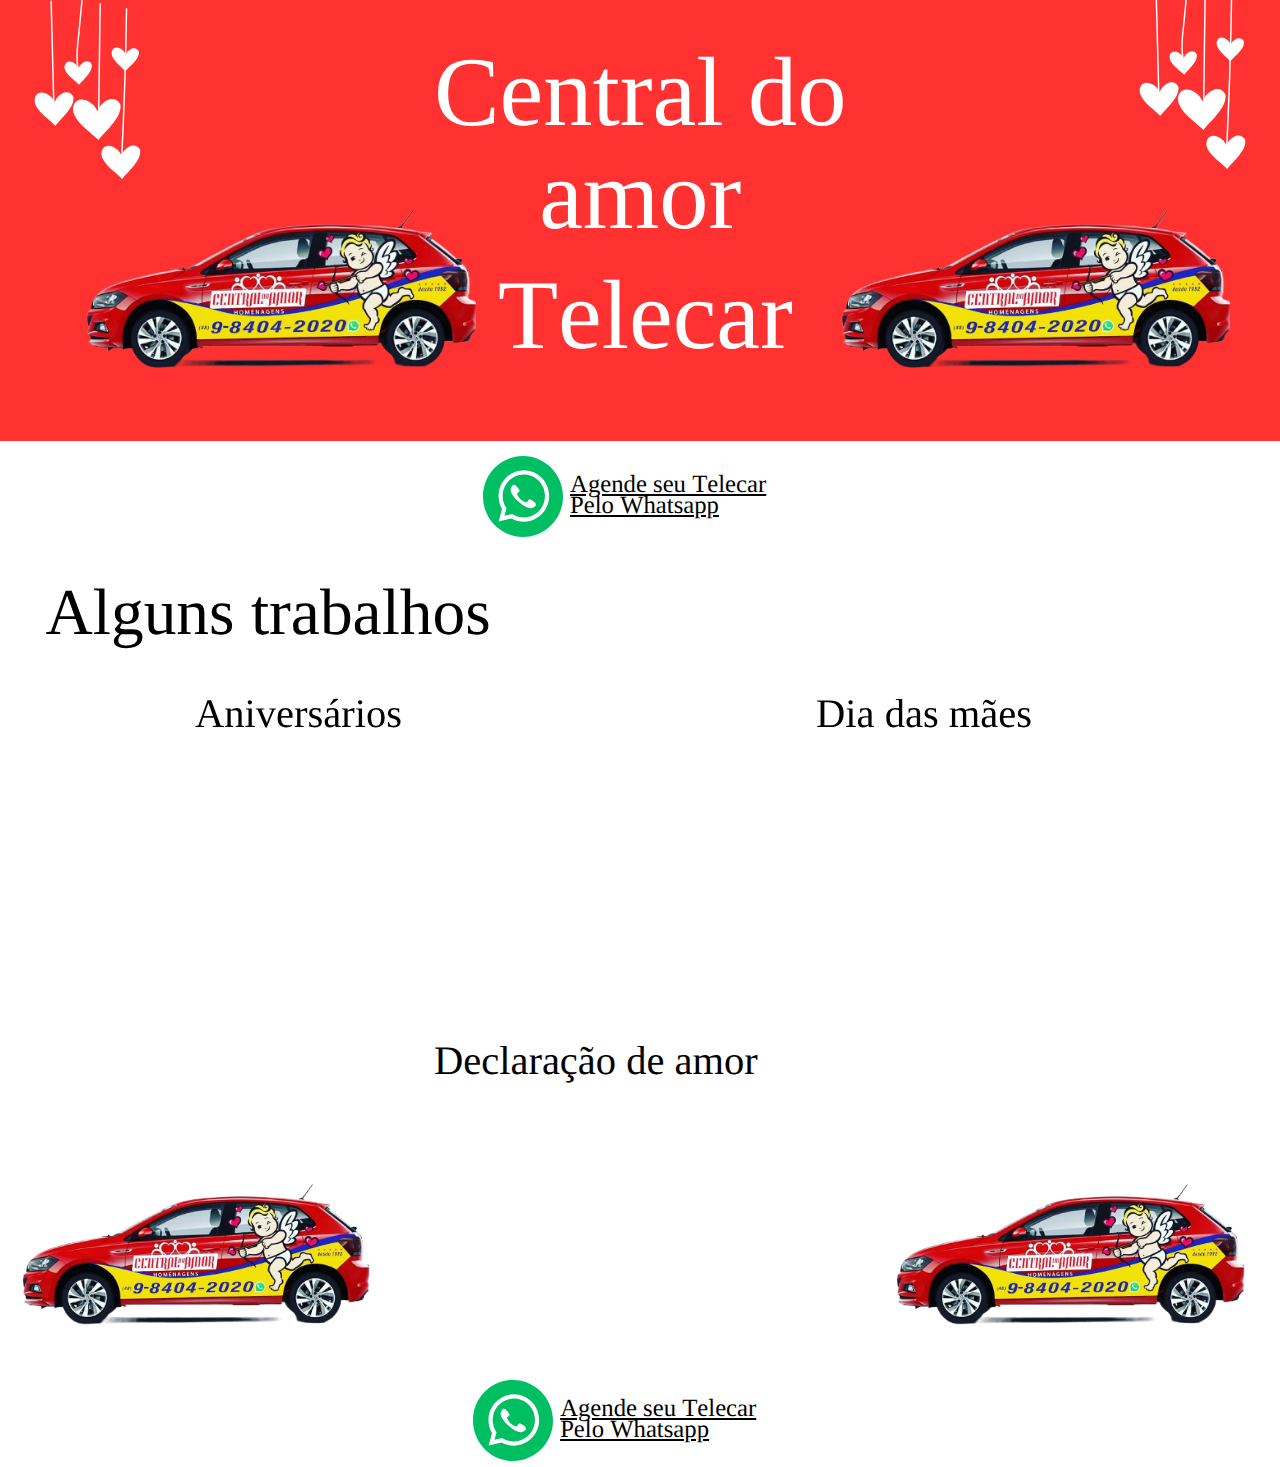
==== commit 09258efc: "teste2" ====
--- a/teste.html
+++ b/teste.html
@@ -1,9 +1,9 @@
 <!DOCTYPE html>
-<html lang="pt-BR"><head><base href=""><meta http-equiv="Content-Type" content="text/html; charset=utf-8"><meta name="viewport" content="width=device-width, initial-scale=1.0"><title>Chame no Whatsapp</title><meta name="description" content=""><link rel="icon" href="favicons/.-4035-26387fa4f5b1e3f7b6217b27d79bf264.png" type="image/png" sizes="16x16"><link rel="icon" href="favicons/.-360-2d0b56e7e51cf11036ad8734bdb67e2d.png" type="image/png" sizes="32x32"><link rel="apple-touch-icon" href="favicons/.-3-725b756a69a7d4c235070e51acd85560.png" sizes="180x180"><meta property="og:type" content="website"><meta property="og:url" content="https://distakidigital.my.canva.site"><meta property="og:title" content="Chame no Whatsapp"><meta property="og:image" content="https://distakidigital.my.canva.site/f710bbfd33a2734352243d5c35c55740.png"><meta property="og:image:type" content="image/png"><meta property="og:image:width" content="1200"><meta property="og:image:height" content="630"><meta name="twitter:card" content="summary_large_image"><style>:root {  --ffsd: 0px;  --1vw: calc((100vw - var(--sbw, 0px)) / 100);  --1vh: var(--inner1Vh, 1vh);}@media (prefers-reduced-motion: reduce) {  .animated {    animation: none !important;  }}html {  zoom: var(--rzf, 1);  font-size: max(calc(min(var(--1vw, 1vw), 13.66px) * var(--rfso, 1)), var(--minfs, 0px));  -webkit-text-size-adjust: 100%;  scroll-behavior: smooth;}body {  font-size: calc(1rem * var(--bfso, 1));}body, html, p, ul, ol, li {  margin: 0;  padding: 0;  font-synthesis: none;  font-kerning: none;  font-variant-ligatures: none;  font-feature-settings: "kern" 0, "calt" 0, "liga" 0, "clig" 0, "dlig" 0, "hlig" 0;  font-family: unset;  -webkit-font-smoothing: subpixel-antialiased;  -moz-osx-font-smoothing: grayscale;  text-rendering: geometricprecision;  white-space: normal;}li {  text-align: unset;}a {  text-decoration: none;  color: inherit;}img {  -webkit-user-drag: none;  -moz-user-drag: none;  -o-user-drag: none;  user-drag: none;  -webkit-touch-callout: none;}@font-face {  font-family: YAFdJl3zAt0-0;  src: url(fonts/e2de09eac0386e92b44a70cb071e6ef7.woff2);  font-style: normal;  font-weight: 400;}@font-face {  font-family: YAFdJl3zAt0-0;  src: url(fonts/d0d337bf7b57fdad970f327eb5b46baa.woff2);  font-style: normal;  font-weight: 700;}@font-face {  font-family: YAFdJl3zAt0-0;  src: url(fonts/e2de09eac0386e92b44a70cb071e6ef7.woff2);  font-style: italic;  font-weight: 400;}@font-face {  font-family: YAFdJl3zAt0-0;  src: url(fonts/d0d337bf7b57fdad970f327eb5b46baa.woff2);  font-style: italic;  font-weight: 700;}@font-face {  font-family: YAFdJl3zAt0-0;  src: url(fonts/e0bb56037eca3fdceb5b503796aa32a3.woff2);  font-style: normal;  font-weight: 100;}@font-face {  font-family: YAFdJl3zAt0-0;  src: url(fonts/e0bb56037eca3fdceb5b503796aa32a3.woff2);  font-style: italic;  font-weight: 100;}@font-face {  font-family: YAFdJl3zAt0-0;  src: url(fonts/e0bb56037eca3fdceb5b503796aa32a3.woff2);  font-style: normal;  font-weight: 200;}@font-face {  font-family: YAFdJl3zAt0-0;  src: url(fonts/e0bb56037eca3fdceb5b503796aa32a3.woff2);  font-style: italic;  font-weight: 200;}@font-face {  font-family: YAFdJl3zAt0-0;  src: url(fonts/e0bb56037eca3fdceb5b503796aa32a3.woff2);  font-style: normal;  font-weight: 300;}@font-face {  font-family: YAFdJl3zAt0-0;  src: url(fonts/e0bb56037eca3fdceb5b503796aa32a3.woff2);  font-style: italic;  font-weight: 300;}@font-face {  font-family: YAFdJl3zAt0-0;  src: url(fonts/e2de09eac0386e92b44a70cb071e6ef7.woff2);  font-style: normal;  font-weight: 500;}@font-face {  font-family: YAFdJl3zAt0-0;  src: url(fonts/e2de09eac0386e92b44a70cb071e6ef7.woff2);  font-style: italic;  font-weight: 500;}@font-face {  font-family: YAFdJl3zAt0-0;  src: url(fonts/e2de09eac0386e92b44a70cb071e6ef7.woff2);  font-style: normal;  font-weight: 600;}@font-face {  font-family: YAFdJl3zAt0-0;  src: url(fonts/e2de09eac0386e92b44a70cb071e6ef7.woff2);  font-style: italic;  font-weight: 600;}@font-face {  font-family: YAFdJl3zAt0-0;  src: url(fonts/d0d337bf7b57fdad970f327eb5b46baa.woff2);  font-style: normal;  font-weight: 800;}@font-face {  font-family: YAFdJl3zAt0-0;  src: url(fonts/d0d337bf7b57fdad970f327eb5b46baa.woff2);  font-style: italic;  font-weight: 800;}@font-face {  font-family: YAFdJl3zAt0-0;  src: url(fonts/d0d337bf7b57fdad970f327eb5b46baa.woff2);  font-style: normal;  font-weight: 900;}@font-face {  font-family: YAFdJl3zAt0-0;  src: url(fonts/d0d337bf7b57fdad970f327eb5b46baa.woff2);  font-style: italic;  font-weight: 900;}@font-face {  font-family: YAFdJjW-SBA-0;  src: url(fonts/bf060680c1e727f02033e99c60002e27.woff2);  font-style: normal;  font-weight: 400;}@font-face {  font-family: YAFdJjW-SBA-0;  src: url(fonts/d558fdb49ef4605044b9aa3147d3a762.woff2);  font-style: normal;  font-weight: 700;}@font-face {  font-family: YAFdJjW-SBA-0;  src: url(fonts/bf060680c1e727f02033e99c60002e27.woff2);  font-style: italic;  font-weight: 400;}@font-face {  font-family: YAFdJjW-SBA-0;  src: url(fonts/d558fdb49ef4605044b9aa3147d3a762.woff2);  font-style: italic;  font-weight: 700;}@font-face {  font-family: YAFdJjW-SBA-0;  src: url(fonts/5a5e901da4e5891a116f189a51dd8b27.woff2);  font-style: normal;  font-weight: 100;}@font-face {  font-family: YAFdJjW-SBA-0;  src: url(fonts/5a5e901da4e5891a116f189a51dd8b27.woff2);  font-style: italic;  font-weight: 100;}@font-face {  font-family: YAFdJjW-SBA-0;  src: url(fonts/2255707f23f52674d0898ccf213cc671.woff2);  font-style: normal;  font-weight: 200;}@font-face {  font-family: YAFdJjW-SBA-0;  src: url(fonts/2255707f23f52674d0898ccf213cc671.woff2);  font-style: italic;  font-weight: 200;}@font-face {  font-family: YAFdJjW-SBA-0;  src: url(fonts/2255707f23f52674d0898ccf213cc671.woff2);  font-style: normal;  font-weight: 300;}@font-face {  font-family: YAFdJjW-SBA-0;  src: url(fonts/2255707f23f52674d0898ccf213cc671.woff2);  font-style: italic;  font-weight: 300;}@font-face {  font-family: YAFdJjW-SBA-0;  src: url(fonts/bf060680c1e727f02033e99c60002e27.woff2);  font-style: normal;  font-weight: 500;}@font-face {  font-family: YAFdJjW-SBA-0;  src: url(fonts/bf060680c1e727f02033e99c60002e27.woff2);  font-style: italic;  font-weight: 500;}@font-face {  font-family: YAFdJjW-SBA-0;  src: url(fonts/a4c1e31cca9b3452d53a68ee7212e78e.woff2);  font-style: normal;  font-weight: 600;}@font-face {  font-family: YAFdJjW-SBA-0;  src: url(fonts/a4c1e31cca9b3452d53a68ee7212e78e.woff2);  font-style: italic;  font-weight: 600;}@font-face {  font-family: YAFdJjW-SBA-0;  src: url(fonts/fb387df273bc014c1744cc19bd30512c.woff2);  font-style: normal;  font-weight: 800;}@font-face {  font-family: YAFdJjW-SBA-0;  src: url(fonts/fb387df273bc014c1744cc19bd30512c.woff2);  font-style: italic;  font-weight: 800;}@font-face {  font-family: YAFdJjW-SBA-0;  src: url(fonts/044ec4a01e4fbc00ed68b608f465e70e.woff2);  font-style: normal;  font-weight: 900;}@font-face {  font-family: YAFdJjW-SBA-0;  src: url(fonts/044ec4a01e4fbc00ed68b608f465e70e.woff2);  font-style: italic;  font-weight: 900;}@font-face {  font-family: YAFdJvwa-l0-0;  src: url(fonts/46483b3996cb7fa5ae642df01c24de18.woff2);  font-style: normal;  font-weight: 400;}@font-face {  font-family: YAFdJvwa-l0-0;  src: url(fonts/dad003245db2dd31716a9df26d9f3434.woff2);  font-style: normal;  font-weight: 700;}@font-face {  font-family: YAFdJvwa-l0-0;  src: url(fonts/24fe43cfd9534e0ab9b5cd77e5dff5a1.woff2);  font-style: italic;  font-weight: 400;}@font-face {  font-family: YAFdJvwa-l0-0;  src: url(fonts/cee4f52155a7a45a8f7418722b0b7605.woff2);  font-style: italic;  font-weight: 700;}@font-face {  font-family: YAFdJvwa-l0-0;  src: url(fonts/46483b3996cb7fa5ae642df01c24de18.woff2);  font-style: normal;  font-weight: 100;}@font-face {  font-family: YAFdJvwa-l0-0;  src: url(fonts/24fe43cfd9534e0ab9b5cd77e5dff5a1.woff2);  font-style: italic;  font-weight: 100;}@font-face {  font-family: YAFdJvwa-l0-0;  src: url(fonts/46483b3996cb7fa5ae642df01c24de18.woff2);  font-style: normal;  font-weight: 200;}@font-face {  font-family: YAFdJvwa-l0-0;  src: url(fonts/24fe43cfd9534e0ab9b5cd77e5dff5a1.woff2);  font-style: italic;  font-weight: 200;}@font-face {  font-family: YAFdJvwa-l0-0;  src: url(fonts/46483b3996cb7fa5ae642df01c24de18.woff2);  font-style: normal;  font-weight: 300;}@font-face {  font-family: YAFdJvwa-l0-0;  src: url(fonts/24fe43cfd9534e0ab9b5cd77e5dff5a1.woff2);  font-style: italic;  font-weight: 300;}@font-face {  font-family: YAFdJvwa-l0-0;  src: url(fonts/1ab0ec521ca320856a08b32b9f8446f2.woff2);  font-style: normal;  font-weight: 500;}@font-face {  font-family: YAFdJvwa-l0-0;  src: url(fonts/76f925cc412e7ed043cf98c0bcedbf58.woff2);  font-style: italic;  font-weight: 500;}@font-face {  font-family: YAFdJvwa-l0-0;  src: url(fonts/98fe8971c2062adcdb6e8d6bbb55a78f.woff2);  font-style: normal;  font-weight: 600;}@font-face {  font-family: YAFdJvwa-l0-0;  src: url(fonts/f76301580d08bb7e80addb63f1a09c0e.woff2);  font-style: italic;  font-weight: 600;}@font-face {  font-family: YAFdJvwa-l0-0;  src: url(fonts/211cf38a55d243013b1aef51a71798bc.woff2);  font-style: normal;  font-weight: 800;}@font-face {  font-family: YAFdJvwa-l0-0;  src: url(fonts/34102265ae10b0afec3f6b1466c698c9.woff2);  font-style: italic;  font-weight: 800;}@font-face {  font-family: YAFdJvwa-l0-0;  src: url(fonts/211cf38a55d243013b1aef51a71798bc.woff2);  font-style: normal;  font-weight: 900;}@font-face {  font-family: YAFdJvwa-l0-0;  src: url(fonts/34102265ae10b0afec3f6b1466c698c9.woff2);  font-style: italic;  font-weight: 900;}@font-face {  font-family: YAEsdklG4-k-0;  src: url(fonts/139be3e0f510c68a6922caabaea7575c.woff2);  font-style: normal;  font-weight: 400;}@font-face {  font-family: YAEsdklG4-k-0;  src: url(fonts/139be3e0f510c68a6922caabaea7575c.woff2);  font-style: normal;  font-weight: 700;}@font-face {  font-family: YAEsdklG4-k-0;  src: url(fonts/139be3e0f510c68a6922caabaea7575c.woff2);  font-style: italic;  font-weight: 400;}@font-face {  font-family: YAEsdklG4-k-0;  src: url(fonts/139be3e0f510c68a6922caabaea7575c.woff2);  font-style: italic;  font-weight: 700;}@font-face {  font-family: YAEsdklG4-k-0;  src: url(fonts/139be3e0f510c68a6922caabaea7575c.woff2);  font-style: normal;  font-weight: 100;}@font-face {  font-family: YAEsdklG4-k-0;  src: url(fonts/139be3e0f510c68a6922caabaea7575c.woff2);  font-style: italic;  font-weight: 100;}@font-face {  font-family: YAEsdklG4-k-0;  src: url(fonts/139be3e0f510c68a6922caabaea7575c.woff2);  font-style: normal;  font-weight: 200;}@font-face {  font-family: YAEsdklG4-k-0;  src: url(fonts/139be3e0f510c68a6922caabaea7575c.woff2);  font-style: italic;  font-weight: 200;}@font-face {  font-family: YAEsdklG4-k-0;  src: url(fonts/139be3e0f510c68a6922caabaea7575c.woff2);  font-style: normal;  font-weight: 300;}@font-face {  font-family: YAEsdklG4-k-0;  src: url(fonts/139be3e0f510c68a6922caabaea7575c.woff2);  font-style: italic;  font-weight: 300;}@font-face {  font-family: YAEsdklG4-k-0;  src: url(fonts/139be3e0f510c68a6922caabaea7575c.woff2);  font-style: normal;  font-weight: 500;}@font-face {  font-family: YAEsdklG4-k-0;  src: url(fonts/139be3e0f510c68a6922caabaea7575c.woff2);  font-style: italic;  font-weight: 500;}@font-face {  font-family: YAEsdklG4-k-0;  src: url(fonts/139be3e0f510c68a6922caabaea7575c.woff2);  font-style: normal;  font-weight: 600;}@font-face {  font-family: YAEsdklG4-k-0;  src: url(fonts/139be3e0f510c68a6922caabaea7575c.woff2);  font-style: italic;  font-weight: 600;}@font-face {  font-family: YAEsdklG4-k-0;  src: url(fonts/139be3e0f510c68a6922caabaea7575c.woff2);  font-style: normal;  font-weight: 800;}@font-face {  font-family: YAEsdklG4-k-0;  src: url(fonts/139be3e0f510c68a6922caabaea7575c.woff2);  font-style: italic;  font-weight: 800;}@font-face {  font-family: YAEsdklG4-k-0;  src: url(fonts/139be3e0f510c68a6922caabaea7575c.woff2);  font-style: normal;  font-weight: 900;}@font-face {  font-family: YAEsdklG4-k-0;  src: url(fonts/139be3e0f510c68a6922caabaea7575c.woff2);  font-style: italic;  font-weight: 900;}@font-face {  font-family: YAFdtQi73Xs-0;  src: url(fonts/881b8da5ad9b82b143ab37dcdf069c4c.woff2);  font-style: normal;  font-weight: 400;}@font-face {  font-family: YAFdtQi73Xs-0;  src: url(fonts/527cd5a6be21d4e008281f52ae03e6de.woff2);  font-style: normal;  font-weight: 700;}@font-face {  font-family: YAFdtQi73Xs-0;  src: url(fonts/e8e51b9875286101e41224d1f8f57146.woff2);  font-style: italic;  font-weight: 400;}@font-face {  font-family: YAFdtQi73Xs-0;  src: url(fonts/ccfa3463500b1d2425324b3a1a304119.woff2);  font-style: italic;  font-weight: 700;}@font-face {  font-family: YAFdtQi73Xs-0;  src: url(fonts/b9d3823184fbb6d5a9d5804d114b70ba.woff2);  font-style: normal;  font-weight: 100;}@font-face {  font-family: YAFdtQi73Xs-0;  src: url(fonts/b33f6386bd461ec492dd56577e13136c.woff2);  font-style: italic;  font-weight: 100;}@font-face {  font-family: YAFdtQi73Xs-0;  src: url(fonts/b09eaaf9341f54a150766b674dd4dd66.woff2);  font-style: normal;  font-weight: 200;}@font-face {  font-family: YAFdtQi73Xs-0;  src: url(fonts/c076bd8c37058ebdedabdda5c2d6b111.woff2);  font-style: italic;  font-weight: 200;}@font-face {  font-family: YAFdtQi73Xs-0;  src: url(fonts/9f211f1e580dd0c34c98242b67b454a1.woff2);  font-style: normal;  font-weight: 300;}@font-face {  font-family: YAFdtQi73Xs-0;  src: url(fonts/2ffd130498e37c9f925c671e0342f1e6.woff2);  font-style: italic;  font-weight: 300;}@font-face {  font-family: YAFdtQi73Xs-0;  src: url(fonts/b13d468f88f904752a71651083120b9b.woff2);  font-style: normal;  font-weight: 500;}@font-face {  font-family: YAFdtQi73Xs-0;  src: url(fonts/2f9ca4e3b153c05839a1665e2deae5bd.woff2);  font-style: italic;  font-weight: 500;}@font-face {  font-family: YAFdtQi73Xs-0;  src: url(fonts/10bae089b2dee90878d1d146921cad11.woff2);  font-style: normal;  font-weight: 600;}@font-face {  font-family: YAFdtQi73Xs-0;  src: url(fonts/5300a700676e268371e3693408559b01.woff2);  font-style: italic;  font-weight: 600;}@font-face {  font-family: YAFdtQi73Xs-0;  src: url(fonts/5da2f7e7b5289e2ae1f44d0ac2886371.woff2);  font-style: normal;  font-weight: 800;}@font-face {  font-family: YAFdtQi73Xs-0;  src: url(fonts/b76554414c3fa738aad9e680f54c765d.woff2);  font-style: italic;  font-weight: 800;}@font-face {  font-family: YAFdtQi73Xs-0;  src: url(fonts/5c07b773952ecd9eb4715de302811a45.woff2);  font-style: normal;  font-weight: 900;}@font-face {  font-family: YAFdtQi73Xs-0;  src: url(fonts/82e327672f883fc5445ed4de237127fd.woff2);  font-style: italic;  font-weight: 900;}@font-face {  font-family: YAFdJu1N8sU-0;  src: url(fonts/d585e0c0acfc4df0f74473bb69f53fc2.woff2);  font-style: normal;  font-weight: 400;}@font-face {  font-family: YAFdJu1N8sU-0;  src: url(fonts/5532b815e980256198b37c10be07313a.woff2);  font-style: normal;  font-weight: 700;}@font-face {  font-family: YAFdJu1N8sU-0;  src: url(fonts/89e01a6ba17eff39a71e04d111d70737.woff2);  font-style: italic;  font-weight: 400;}@font-face {  font-family: YAFdJu1N8sU-0;  src: url(fonts/7577c90750d4be372669eb2db3376ee5.woff2);  font-style: italic;  font-weight: 700;}@font-face {  font-family: YAFdJu1N8sU-0;  src: url(fonts/382e8b25e81764a2a2e8b189614d2033.woff2);  font-style: normal;  font-weight: 100;}@font-face {  font-family: YAFdJu1N8sU-0;  src: url(fonts/a34cd17bdf5d66157f3e5916ebb1d9bc.woff2);  font-style: italic;  font-weight: 100;}@font-face {  font-family: YAFdJu1N8sU-0;  src: url(fonts/382e8b25e81764a2a2e8b189614d2033.woff2);  font-style: normal;  font-weight: 200;}@font-face {  font-family: YAFdJu1N8sU-0;  src: url(fonts/a34cd17bdf5d66157f3e5916ebb1d9bc.woff2);  font-style: italic;  font-weight: 200;}@font-face {  font-family: YAFdJu1N8sU-0;  src: url(fonts/d585e0c0acfc4df0f74473bb69f53fc2.woff2);  font-style: normal;  font-weight: 300;}@font-face {  font-family: YAFdJu1N8sU-0;  src: url(fonts/89e01a6ba17eff39a71e04d111d70737.woff2);  font-style: italic;  font-weight: 300;}@font-face {  font-family: YAFdJu1N8sU-0;  src: url(fonts/d585e0c0acfc4df0f74473bb69f53fc2.woff2);  font-style: normal;  font-weight: 500;}@font-face {  font-family: YAFdJu1N8sU-0;  src: url(fonts/89e01a6ba17eff39a71e04d111d70737.woff2);  font-style: italic;  font-weight: 500;}@font-face {  font-family: YAFdJu1N8sU-0;  src: url(fonts/5532b815e980256198b37c10be07313a.woff2);  font-style: normal;  font-weight: 600;}@font-face {  font-family: YAFdJu1N8sU-0;  src: url(fonts/7577c90750d4be372669eb2db3376ee5.woff2);  font-style: italic;  font-weight: 600;}@font-face {  font-family: YAFdJu1N8sU-0;  src: url(fonts/5532b815e980256198b37c10be07313a.woff2);  font-style: normal;  font-weight: 800;}@font-face {  font-family: YAFdJu1N8sU-0;  src: url(fonts/7577c90750d4be372669eb2db3376ee5.woff2);  font-style: italic;  font-weight: 800;}@font-face {  font-family: YAFdJu1N8sU-0;  src: url(fonts/707cea0884e99a2a448ef82badaeab8a.woff2);  font-style: normal;  font-weight: 900;}@font-face {  font-family: YAFdJu1N8sU-0;  src: url(fonts/11a99f6eca05af69910c773de643f584.woff2);  font-style: italic;  font-weight: 900;}@font-face {  font-family: YACgEZ1cb1Q-0;  src: url(fonts/f8f199f09526f79e87644ed227e0f651.woff2);  font-style: normal;  font-weight: 400;}@font-face {  font-family: YACgEZ1cb1Q-0;  src: url(fonts/98c4d2c0223fc8474641c77f923528e9.woff2);  font-style: normal;  font-weight: 700;}@font-face {  font-family: YACgEZ1cb1Q-0;  src: url(fonts/d257a7100844bc3f98c9021168b6249e.woff2);  font-style: italic;  font-weight: 400;}@font-face {  font-family: YACgEZ1cb1Q-0;  src: url(fonts/1060345c54d396e76d73f1da7ee200bd.woff2);  font-style: italic;  font-weight: 700;}@font-face {  font-family: YACgEZ1cb1Q-0;  src: url(fonts/f8f199f09526f79e87644ed227e0f651.woff2);  font-style: normal;  font-weight: 100;}@font-face {  font-family: YACgEZ1cb1Q-0;  src: url(fonts/d257a7100844bc3f98c9021168b6249e.woff2);  font-style: italic;  font-weight: 100;}@font-face {  font-family: YACgEZ1cb1Q-0;  src: url(fonts/f8f199f09526f79e87644ed227e0f651.woff2);  font-style: normal;  font-weight: 200;}@font-face {  font-family: YACgEZ1cb1Q-0;  src: url(fonts/d257a7100844bc3f98c9021168b6249e.woff2);  font-style: italic;  font-weight: 200;}@font-face {  font-family: YACgEZ1cb1Q-0;  src: url(fonts/f8f199f09526f79e87644ed227e0f651.woff2);  font-style: normal;  font-weight: 300;}@font-face {  font-family: YACgEZ1cb1Q-0;  src: url(fonts/d257a7100844bc3f98c9021168b6249e.woff2);  font-style: italic;  font-weight: 300;}@font-face {  font-family: YACgEZ1cb1Q-0;  src: url(fonts/f8f199f09526f79e87644ed227e0f651.woff2);  font-style: normal;  font-weight: 500;}@font-face {  font-family: YACgEZ1cb1Q-0;  src: url(fonts/d257a7100844bc3f98c9021168b6249e.woff2);  font-style: italic;  font-weight: 500;}@font-face {  font-family: YACgEZ1cb1Q-0;  src: url(fonts/98c4d2c0223fc8474641c77f923528e9.woff2);  font-style: normal;  font-weight: 600;}@font-face {  font-family: YACgEZ1cb1Q-0;  src: url(fonts/1060345c54d396e76d73f1da7ee200bd.woff2);  font-style: italic;  font-weight: 600;}@font-face {  font-family: YACgEZ1cb1Q-0;  src: url(fonts/98c4d2c0223fc8474641c77f923528e9.woff2);  font-style: normal;  font-weight: 800;}@font-face {  font-family: YACgEZ1cb1Q-0;  src: url(fonts/1060345c54d396e76d73f1da7ee200bd.woff2);  font-style: italic;  font-weight: 800;}@font-face {  font-family: YACgEZ1cb1Q-0;  src: url(fonts/98c4d2c0223fc8474641c77f923528e9.woff2);  font-style: normal;  font-weight: 900;}@font-face {  font-family: YACgEZ1cb1Q-0;  src: url(fonts/1060345c54d396e76d73f1da7ee200bd.woff2);  font-style: italic;  font-weight: 900;}@media (max-width: 375px) {  #Hl5BGaAnjuVxaPMW {    grid-area: 2 / 2 / 3 / 3;    position: relative;  }  #M7pHE8P0hAmlPKhS {    grid-template-columns: 0 482.45307713%;    left: -191.22653856%;    grid-template-rows: 0 100%;  }  #UMfFMKYy1BN9ryak {    font-size: max(calc(12px * var(--rfso, var(--bfso, 1))), calc(4.26666667em - var(--ffsd)));  }  #IOx5I7TtpjCBC3uT {    --first-font-size: max(calc(12px * var(--rfso, var(--bfso, 1))), 4.26666667em);    --last-font-size: var(--first-font-size);    margin-top: calc(var(--first-font-size) * 0.1);    margin-bottom: calc(var(--last-font-size) * 0.1);  }  #qjseOaQ0hOjpWFiC {    min-width: 91.6rem;  }  #bbjFSLyHZCHOW6YH {    grid-area: 2 / 4 / 3 / 9;    position: relative;  }  #m8jSgKJQGeUo7GzK {    font-size: max(calc(12px * var(--rfso, var(--bfso, 1))), calc(16.25442187em - var(--ffsd)));  }  #WvOiPYVWKVDRRLXu {    --first-font-size: max(calc(12px * var(--rfso, var(--bfso, 1))), 16.25442187em);    --last-font-size: var(--first-font-size);    margin-top: calc(var(--first-font-size) * 0.1);    margin-bottom: calc(var(--last-font-size) * 0.1);  }  #Bh2gM7gMxB2PNWgq {    min-width: 91.6rem;  }  #oRvEFR1ysiOsidjK {    grid-area: 2 / 2 / 3 / 4;    position: relative;  }  #pAKb7AdSOQhpQdE0 {    font-size: max(calc(12px * var(--rfso, var(--bfso, 1))), calc(5.11481001em - var(--ffsd)));  }  #lXkenVFQPJYUwfBG {    font-size: max(calc(12px * var(--rfso, var(--bfso, 1))), calc(5.11481001em - var(--ffsd)));  }  #coubdqzUbKmjGoT9 {    --first-font-size: max(calc(12px * var(--rfso, var(--bfso, 1))), 5.11481001em);    --last-font-size: var(--first-font-size);    margin-top: calc(var(--first-font-size) * 0.01);    margin-bottom: calc(var(--last-font-size) * 0.01);  }  #z1YTBzshctPZ1XnO {    min-width: 91.6rem;  }  #SQwGgiHWZnl9ImQP {    grid-area: 4 / 3 / 5 / 5;    position: relative;  }  #GeTi3GEQLf6yqNA1 {    grid-area: 4 / 3 / 5 / 8;    grid-template-columns: 0 0 91.46666667rem 0;    grid-template-rows: 0 minmax(35.75620155rem, max-content) minmax(10.06745318rem, max-content) minmax(11.50568762rem, max-content);  }  #vlFjmrJSBPtvuLzE {    grid-area: 4 / 3 / 5 / 8;    position: relative;  }  #e8aBtSZBA8ygPna2 {    grid-area: 6 / 2 / 7 / 7;    position: relative;  }  #lKK6vn43nbx7pHCq {    stroke-width: calc(100rem * 2.000000000000002 / 375.0);  }  #yK1uDHAuIo3h5QOq {    grid-area: 2 / 2 / 5 / 5;    position: relative;  }  #f3k5OprWxEs0Ujdt {    font-size: max(calc(12px * var(--rfso, var(--bfso, 1))), calc(4.97808em - var(--ffsd)));  }  #EaWQ23zFBok67yJq {    min-width: 58.90666667rem;  }  #jlZyZkvJ0oggRvBw {    grid-area: 3 / 3 / 4 / 4;    position: relative;  }  #VykddL34HT2Ja8xu {    grid-template-columns: 0 1.33333333rem 58.77333333rem 1.33333333rem;    grid-template-rows: 0 minmax(1.33333333rem, max-content) minmax(12.2830301rem, max-content) minmax(1.33333333rem, max-content);  }  #POYJaab55I6rZTZY {    grid-area: 8 / 5 / 9 / 6;    grid-template-columns: 0 61.44rem;    grid-template-rows: 0 minmax(14.94969677rem, max-content);  }  #vXBFPP2X1kX3KpE0 {    grid-area: 8 / 5 / 9 / 6;    position: relative;  }  #CwDrmcxgSWTHkTty {    grid-template-columns: 4.26666667rem 0 0 15.01333333rem 61.44rem 15.01333333rem 0 0 4.26666667rem;    grid-template-rows: minmax(4.26666667rem, max-content) minmax(4.26666667rem, max-content) minmax(24.45216866rem, max-content) minmax(57.32934235rem, max-content) minmax(6.4rem, max-content) minmax(117.26495726rem, max-content) minmax(21.46628483rem, max-content) minmax(14.94969677rem, max-content) minmax(4.26666667rem, max-content);  }  #page-1 {    min-height: calc(calc(31.62068981 * var(--1vh, 1vh)) - 15.8103449px);  }  #KmEoJbEpmyUHx7uh {    grid-area: 2 / 2 / 3 / 3;    position: relative;  }  #zY69sGnNUrHHAZ9x {    grid-template-columns: 0 447.69181926%;    left: -173.84590963%;    grid-template-rows: 0 100%;  }  #qI195XxppzRiOh2b {    font-size: max(calc(12px * var(--rfso, var(--bfso, 1))), calc(13.64255176em - var(--ffsd)));  }  #zbA6saVyKqNoIS8O {    --first-font-size: max(calc(12px * var(--rfso, var(--bfso, 1))), 13.64255176em);    --last-font-size: var(--first-font-size);    margin-top: calc(var(--first-font-size) * 0.165);    margin-bottom: calc(var(--last-font-size) * 0.165);  }  #ZiO1VXfbCWXdpJzg {    min-width: 91.6rem;  }  #VxRHGxaUPp5CTfdF {    grid-area: 2 / 5 / 3 / 10;    position: relative;  }  #KzZkSgm9nV2oUcNT {    grid-area: 4 / 6 / 5 / 11;    position: relative;  }  #JYoq8RLts0zJFVCv {    font-size: max(calc(12px * var(--rfso, var(--bfso, 1))), calc(4.55110933em - var(--ffsd)));  }  #g6Fg5duhyx3Y1gPj {    --first-font-size: max(calc(12px * var(--rfso, var(--bfso, 1))), 4.55110933em);    --last-font-size: var(--first-font-size);    margin-top: calc(var(--first-font-size) * -0.15);    margin-bottom: calc(var(--last-font-size) * -0.15);  }  #u3WMKnGRLbQvz0Ah {    min-width: 91.6rem;  }  #n3fFVnoJftDx1m0O {    grid-area: 6 / 3 / 7 / 8;    position: relative;  }  #QORa1fawkoW3m6qG {    grid-area: 8 / 4 / 9 / 9;    position: relative;  }  #rd4VM55nRnQrZrDs {    font-size: max(calc(12px * var(--rfso, var(--bfso, 1))), calc(5.19565468em - var(--ffsd)));  }  #oJJATjGMpHkK3FFQ {    --first-font-size: max(calc(12px * var(--rfso, var(--bfso, 1))), 5.19565468em);    --last-font-size: var(--first-font-size);    margin-top: calc(var(--first-font-size) * -0.15);    margin-bottom: calc(var(--last-font-size) * -0.15);  }  #AGVIjzZCLk3urFRa {    min-width: 91.6rem;  }  #Z99T5o85UpuZfy1A {    grid-area: 10 / 2 / 11 / 7;    position: relative;  }  #N9dG9JeD60tKL92g {    grid-template-columns: 4.26666667rem 0 0 0 0 91.46666667rem 0 0 0 0 4.26666667rem;    grid-template-rows: minmax(4.26666667rem, max-content) minmax(28.03537032rem, max-content) minmax(11.41474603rem, max-content) minmax(51.44999357rem, max-content) minmax(27.05255085rem, max-content) minmax(4.25594788rem, max-content) minmax(6.4rem, max-content) minmax(105.63222545rem, max-content) minmax(2.93832758rem, max-content) minmax(5.9912511rem, max-content) minmax(4.26666667rem, max-content);  }  #page-2 {    min-height: calc(calc(31.25331624 * var(--1vh, 1vh)) - 15.62665812px);  }  #GcH1MNTE6mXKPnwp {    grid-area: 2 / 2 / 3 / 3;    position: relative;  }  #PERqn8bKtsJUoRnX {    grid-template-columns: 0 531.81568472%;    left: -215.90784236%;    grid-template-rows: 0 100%;  }  #Sit0vgRftnLFLC4L {    font-size: max(calc(12px * var(--rfso, var(--bfso, 1))), calc(20.33444092em - var(--ffsd)));  }  #CkXcbvzYqSonDvUK {    --first-font-size: max(calc(12px * var(--rfso, var(--bfso, 1))), 20.33444092em);    --last-font-size: var(--first-font-size);    margin-top: calc(var(--first-font-size) * 0.175);    margin-bottom: calc(var(--last-font-size) * 0.175);  }  #vl7dSppGSrjuvRts {    min-width: 91.6rem;  }  #Na1royJLz2ByBTyR {    grid-area: 2 / 5 / 3 / 9;    position: relative;  }  #WvSVl9OjO8Usj4mk {    grid-area: 4 / 3 / 5 / 7;    position: relative;  }  #DITCjvjaIDfmXReT {    grid-area: 6 / 4 / 7 / 8;    position: relative;  }  #MA6sP7RMjCA1PM4o {    font-size: max(calc(12px * var(--rfso, var(--bfso, 1))), calc(4.87475697em - var(--ffsd)));  }  #dpplXAzoK9WouczW {    --first-font-size: max(calc(12px * var(--rfso, var(--bfso, 1))), 4.87475697em);    --last-font-size: var(--first-font-size);    margin-top: calc(var(--first-font-size) * -0.2);    margin-bottom: calc(var(--last-font-size) * -0.2);  }  #IXfMyKRI0YuImpmZ {    min-width: 91.6rem;  }  #wKAJgQsPkCmSDaoy {    grid-area: 8 / 2 / 9 / 6;    position: relative;  }  #NHioRXlZ4yquPjL3 {    grid-template-columns: 4.26666667rem 0 0 0 91.46666667rem 0 0 0 4.26666667rem;    grid-template-rows: 0 minmax(41.68556067rem, max-content) minmax(13.76961987rem, max-content) minmax(51.90733333rem, max-content) minmax(6.4rem, max-content) minmax(157.73615954rem, max-content) minmax(9.83577146rem, max-content) minmax(13.39921486rem, max-content) minmax(4.26666667rem, max-content);  }  #page-3 {    min-height: calc(calc(37.12599395 * var(--1vh, 1vh)) - 18.56299698px);  }}@media (min-width: 375.05px) and (max-width: 480px) {  #Hl5BGaAnjuVxaPMW {    grid-area: 2 / 2 / 3 / 3;    position: relative;  }  #M7pHE8P0hAmlPKhS {    grid-template-columns: 0 403.49156593%;    left: -151.74578296%;    grid-template-rows: 0 100%;  }  #UMfFMKYy1BN9ryak {    font-size: max(calc(12px * var(--rfso, var(--bfso, 1))), calc(3.33333333em - var(--ffsd)));  }  #IOx5I7TtpjCBC3uT {    --first-font-size: max(calc(12px * var(--rfso, var(--bfso, 1))), 3.33333333em);    --last-font-size: var(--first-font-size);    margin-top: calc(var(--first-font-size) * 0.1);    margin-bottom: calc(var(--last-font-size) * 0.1);  }  #qjseOaQ0hOjpWFiC {    min-width: 93.4375rem;  }  #bbjFSLyHZCHOW6YH {    grid-area: 2 / 3 / 3 / 9;    position: relative;  }  #m8jSgKJQGeUo7GzK {    font-size: max(calc(12px * var(--rfso, var(--bfso, 1))), calc(16.58614477em - var(--ffsd)));  }  #WvOiPYVWKVDRRLXu {    --first-font-size: max(calc(12px * var(--rfso, var(--bfso, 1))), 16.58614477em);    --last-font-size: var(--first-font-size);    margin-top: calc(var(--first-font-size) * 0.1);    margin-bottom: calc(var(--last-font-size) * 0.1);  }  #Bh2gM7gMxB2PNWgq {    min-width: 93.4375rem;  }  #oRvEFR1ysiOsidjK {    grid-area: 2 / 2 / 3 / 4;    position: relative;  }  #pAKb7AdSOQhpQdE0 {    font-size: max(calc(12px * var(--rfso, var(--bfso, 1))), calc(5.00572586em - var(--ffsd)));  }  #lXkenVFQPJYUwfBG {    font-size: max(calc(12px * var(--rfso, var(--bfso, 1))), calc(5.00572586em - var(--ffsd)));  }  #coubdqzUbKmjGoT9 {    --first-font-size: max(calc(12px * var(--rfso, var(--bfso, 1))), 5.00572586em);    --last-font-size: var(--first-font-size);    margin-top: calc(var(--first-font-size) * 0.01);    margin-bottom: calc(var(--last-font-size) * 0.01);  }  #z1YTBzshctPZ1XnO {    min-width: 93.4375rem;  }  #SQwGgiHWZnl9ImQP {    grid-area: 4 / 3 / 5 / 5;    position: relative;  }  #GeTi3GEQLf6yqNA1 {    grid-area: 4 / 2 / 5 / 8;    grid-template-columns: 0 0 93.33333333rem 0;    grid-template-rows: 0 minmax(36.48591995rem, max-content) minmax(7.8651978rem, max-content) minmax(11.74049757rem, max-content);  }  #vlFjmrJSBPtvuLzE {    grid-area: 4 / 2 / 5 / 8;    position: relative;  }  #e8aBtSZBA8ygPna2 {    grid-area: 6 / 4 / 7 / 7;    position: relative;  }  #lKK6vn43nbx7pHCq {    stroke-width: calc(100rem * 2.000000000000002 / 480.0);  }  #yK1uDHAuIo3h5QOq {    grid-area: 2 / 2 / 5 / 5;    position: relative;  }  #f3k5OprWxEs0Ujdt {    font-size: max(calc(12px * var(--rfso, var(--bfso, 1))), calc(3.889125em - var(--ffsd)));  }  #EaWQ23zFBok67yJq {    min-width: 46.02083333rem;  }  #jlZyZkvJ0oggRvBw {    grid-area: 3 / 3 / 4 / 4;    position: relative;  }  #VykddL34HT2Ja8xu {    grid-template-columns: 0 1.04166667rem 45.91666667rem 1.04166667rem;    grid-template-rows: 0 minmax(1.04166667rem, max-content) minmax(9.59611727rem, max-content) minmax(1.04166667rem, max-content);  }  #POYJaab55I6rZTZY {    grid-area: 8 / 5 / 9 / 6;    grid-template-columns: 0 48rem;    grid-template-rows: 0 minmax(11.6794506rem, max-content);  }  #vXBFPP2X1kX3KpE0 {    grid-area: 8 / 5 / 9 / 6;    position: relative;  }  #CwDrmcxgSWTHkTty {    grid-template-columns: 3.33333333rem 0 9.87491489rem 12.79175178rem 48rem 12.79175178rem 9.87491489rem 0 3.33333333rem;    grid-template-rows: minmax(3.33333333rem, max-content) minmax(3.33333333rem, max-content) minmax(19.10325677rem, max-content) minmax(56.09161532rem, max-content) minmax(5rem, max-content) minmax(94.33782507rem, max-content) minmax(16.77053502rem, max-content) minmax(11.6794506rem, max-content) minmax(3.33333333rem, max-content);  }  #page-1 {    min-height: calc(calc(30.46608516 * var(--1vh, 1vh)) - 15.23304258px);  }  #KmEoJbEpmyUHx7uh {    grid-area: 2 / 2 / 3 / 3;    position: relative;  }  #zY69sGnNUrHHAZ9x {    grid-template-columns: 0 431.10482637%;    left: -165.55241318%;    grid-template-rows: 0 100%;  }  #qI195XxppzRiOh2b {    font-size: max(calc(12px * var(--rfso, var(--bfso, 1))), calc(13.92097118em - var(--ffsd)));  }  #zbA6saVyKqNoIS8O {    --first-font-size: max(calc(12px * var(--rfso, var(--bfso, 1))), 13.92097118em);    --last-font-size: var(--first-font-size);    margin-top: calc(var(--first-font-size) * 0.165);    margin-bottom: calc(var(--last-font-size) * 0.165);  }  #ZiO1VXfbCWXdpJzg {    min-width: 93.4375rem;  }  #VxRHGxaUPp5CTfdF {    grid-area: 2 / 5 / 3 / 10;    position: relative;  }  #KzZkSgm9nV2oUcNT {    grid-area: 4 / 6 / 5 / 11;    position: relative;  }  #JYoq8RLts0zJFVCv {    font-size: max(calc(12px * var(--rfso, var(--bfso, 1))), calc(3.76610984em - var(--ffsd)));  }  #g6Fg5duhyx3Y1gPj {    --first-font-size: max(calc(12px * var(--rfso, var(--bfso, 1))), 3.76610984em);    --last-font-size: var(--first-font-size);    margin-top: calc(var(--first-font-size) * -0.15);    margin-bottom: calc(var(--last-font-size) * -0.15);  }  #u3WMKnGRLbQvz0Ah {    min-width: 93.4375rem;  }  #n3fFVnoJftDx1m0O {    grid-area: 6 / 3 / 7 / 8;    position: relative;  }  #QORa1fawkoW3m6qG {    grid-area: 8 / 4 / 9 / 9;    position: relative;  }  #rd4VM55nRnQrZrDs {    font-size: max(calc(12px * var(--rfso, var(--bfso, 1))), calc(4.4444375em - var(--ffsd)));  }  #oJJATjGMpHkK3FFQ {    --first-font-size: max(calc(12px * var(--rfso, var(--bfso, 1))), 4.4444375em);    --last-font-size: var(--first-font-size);    margin-top: calc(var(--first-font-size) * -0.15);    margin-bottom: calc(var(--last-font-size) * -0.15);  }  #AGVIjzZCLk3urFRa {    min-width: 93.4375rem;  }  #Z99T5o85UpuZfy1A {    grid-area: 10 / 2 / 11 / 7;    position: relative;  }  #N9dG9JeD60tKL92g {    grid-template-columns: 3.33333333rem 0 0 0 0 93.33333333rem 0 0 0 0 3.33333333rem;    grid-template-rows: minmax(3.33333333rem, max-content) minmax(28.60752073rem, max-content) minmax(8.91777033rem, max-content) minmax(52.49999344rem, max-content) minmax(21.13480535rem, max-content) minmax(4.34280396rem, max-content) minmax(5rem, max-content) minmax(107.78798515rem, max-content) minmax(2.29556842rem, max-content) minmax(5.12500208rem, max-content) minmax(3.33333333rem, max-content);  }  #page-2 {    min-height: calc(calc(34.67095179 * var(--1vh, 1vh)) - 17.33547589px);  }  #GcH1MNTE6mXKPnwp {    grid-area: 2 / 2 / 3 / 3;    position: relative;  }  #PERqn8bKtsJUoRnX {    grid-template-columns: 0 433.49232883%;    left: -166.74616441%;    grid-template-rows: 0 100%;  }  #Sit0vgRftnLFLC4L {    font-size: max(calc(12px * var(--rfso, var(--bfso, 1))), calc(16.6666875em - var(--ffsd)));  }  #CkXcbvzYqSonDvUK {    --first-font-size: max(calc(12px * var(--rfso, var(--bfso, 1))), 16.6666875em);    --last-font-size: var(--first-font-size);    margin-top: calc(var(--first-font-size) * 0.175);    margin-bottom: calc(var(--last-font-size) * 0.175);  }  #vl7dSppGSrjuvRts {    min-width: 93.4375rem;  }  #Na1royJLz2ByBTyR {    grid-area: 2 / 3 / 3 / 9;    position: relative;  }  #WvSVl9OjO8Usj4mk {    grid-area: 4 / 2 / 5 / 8;    position: relative;  }  #DITCjvjaIDfmXReT {    grid-area: 6 / 5 / 7 / 6;    position: relative;  }  #MA6sP7RMjCA1PM4o {    font-size: max(calc(12px * var(--rfso, var(--bfso, 1))), calc(4.45024785em - var(--ffsd)));  }  #dpplXAzoK9WouczW {    --first-font-size: max(calc(12px * var(--rfso, var(--bfso, 1))), 4.45024785em);    --last-font-size: var(--first-font-size);    margin-top: calc(var(--first-font-size) * -0.2);    margin-bottom: calc(var(--last-font-size) * -0.2);  }  #IXfMyKRI0YuImpmZ {    min-width: 83.6056291rem;  }  #wKAJgQsPkCmSDaoy {    grid-area: 8 / 4 / 9 / 7;    position: relative;  }  #NHioRXlZ4yquPjL3 {    grid-template-columns: 3.33333333rem 0 4.91593545rem 0 72.07941871rem 11.42204372rem 4.91593545rem 0 3.33333333rem;    grid-template-rows: 0 minmax(27.44390045rem, max-content) minmax(10.75751552rem, max-content) minmax(52.96666667rem, max-content) minmax(5rem, max-content) minmax(124.30244923rem, max-content) minmax(7.68419645rem, max-content) minmax(12.2323692rem, max-content) minmax(3.33333333rem, max-content);  }  #page-3 {    min-height: calc(calc(34.86296305 * var(--1vh, 1vh)) - 17.43148153px);  }}@media (min-width: 480.05px) and (max-width: 768px) {  #Hl5BGaAnjuVxaPMW {    grid-area: 2 / 2 / 3 / 3;    position: relative;  }  #M7pHE8P0hAmlPKhS {    grid-template-columns: 0 281.55406626%;    left: -90.77703313%;    grid-template-rows: 0 100%;  }  #UMfFMKYy1BN9ryak {    font-size: max(calc(12px * var(--rfso, var(--bfso, 1))), calc(2.08333333em - var(--ffsd)));  }  #IOx5I7TtpjCBC3uT {    --first-font-size: max(calc(12px * var(--rfso, var(--bfso, 1))), 2.08333333em);    --last-font-size: var(--first-font-size);    margin-top: calc(var(--first-font-size) * 0.1);    margin-bottom: calc(var(--last-font-size) * 0.1);  }  #qjseOaQ0hOjpWFiC {    min-width: 77.51766256rem;  }  #bbjFSLyHZCHOW6YH {    grid-area: 2 / 3 / 3 / 9;    position: relative;  }  #m8jSgKJQGeUo7GzK {    font-size: max(calc(12px * var(--rfso, var(--bfso, 1))), calc(13.763993em - var(--ffsd)));  }  #WvOiPYVWKVDRRLXu {    --first-font-size: max(calc(12px * var(--rfso, var(--bfso, 1))), 13.763993em);    --last-font-size: var(--first-font-size);    margin-top: calc(var(--first-font-size) * 0.1);    margin-bottom: calc(var(--last-font-size) * 0.1);  }  #Bh2gM7gMxB2PNWgq {    min-width: 77.51766256rem;  }  #oRvEFR1ysiOsidjK {    grid-area: 2 / 2 / 3 / 4;    position: relative;  }  #pAKb7AdSOQhpQdE0 {    font-size: max(calc(12px * var(--rfso, var(--bfso, 1))), calc(4.15399579em - var(--ffsd)));  }  #lXkenVFQPJYUwfBG {    font-size: max(calc(12px * var(--rfso, var(--bfso, 1))), calc(4.15399579em - var(--ffsd)));  }  #coubdqzUbKmjGoT9 {    --first-font-size: max(calc(12px * var(--rfso, var(--bfso, 1))), 4.15399579em);    --last-font-size: var(--first-font-size);    margin-top: calc(var(--first-font-size) * 0.01);    margin-bottom: calc(var(--last-font-size) * 0.01);  }  #z1YTBzshctPZ1XnO {    min-width: 77.51766256rem;  }  #SQwGgiHWZnl9ImQP {    grid-area: 4 / 3 / 5 / 5;    position: relative;  }  #GeTi3GEQLf6yqNA1 {    grid-area: 4 / 2 / 5 / 8;    grid-template-columns: 0 0 77.45255839rem 0;    grid-template-rows: 0 minmax(30.27779834rem, max-content) minmax(4.91574862rem, max-content) minmax(9.74283829rem, max-content);  }  #vlFjmrJSBPtvuLzE {    grid-area: 4 / 2 / 5 / 8;    position: relative;  }  #e8aBtSZBA8ygPna2 {    grid-area: 6 / 4 / 7 / 7;    position: relative;  }  #lKK6vn43nbx7pHCq {    stroke-width: calc(100rem * 2.000000000000002 / 768.0);  }  #yK1uDHAuIo3h5QOq {    grid-area: 2 / 2 / 5 / 5;    position: relative;  }  #f3k5OprWxEs0Ujdt {    font-size: max(calc(12px * var(--rfso, var(--bfso, 1))), calc(2.43070312em - var(--ffsd)));  }  #EaWQ23zFBok67yJq {    min-width: 28.76302083rem;  }  #jlZyZkvJ0oggRvBw {    grid-area: 3 / 3 / 4 / 4;    position: relative;  }  #VykddL34HT2Ja8xu {    grid-template-columns: 0 0.65104167rem 28.69791667rem 0.65104167rem;    grid-template-rows: 0 minmax(0.65104167rem, max-content) minmax(5.99757329rem, max-content) minmax(0.65104167rem, max-content);  }  #POYJaab55I6rZTZY {    grid-area: 8 / 5 / 9 / 6;    grid-template-columns: 0 30rem;    grid-template-rows: 0 minmax(7.29965663rem, max-content);  }  #vXBFPP2X1kX3KpE0 {    grid-area: 8 / 5 / 9 / 6;    position: relative;  }  #CwDrmcxgSWTHkTty {    grid-template-columns: 11.2737208rem 0 15.73143434rem 7.99484486rem 30rem 7.99484486rem 15.73143434rem 0 11.2737208rem;    grid-template-rows: minmax(4.16666667rem, max-content) minmax(2.08333333rem, max-content) minmax(11.93953548rem, max-content) minmax(44.93638526rem, max-content) minmax(4.58310733rem, max-content) minmax(58.96114067rem, max-content) minmax(10.48158439rem, max-content) minmax(7.29965663rem, max-content) minmax(4.16666667rem, max-content);  }  #page-1 {    min-height: calc(calc(29.88438455 * var(--1vh, 1vh)) - 14.94219228px);  }  #KmEoJbEpmyUHx7uh {    grid-area: 2 / 2 / 3 / 3;    position: relative;  }  #zY69sGnNUrHHAZ9x {    grid-template-columns: 0 321.15653133%;    left: -110.57826566%;    grid-template-rows: 0 100%;  }  #qI195XxppzRiOh2b {    font-size: max(calc(12px * var(--rfso, var(--bfso, 1))), calc(13.67238241em - var(--ffsd)));  }  #zbA6saVyKqNoIS8O {    --first-font-size: max(calc(12px * var(--rfso, var(--bfso, 1))), 13.67238241em);    --last-font-size: var(--first-font-size);    margin-top: calc(var(--first-font-size) * 0.165);    margin-bottom: calc(var(--last-font-size) * 0.165);  }  #ZiO1VXfbCWXdpJzg {    min-width: 91.73177083rem;  }  #VxRHGxaUPp5CTfdF {    grid-area: 2 / 3 / 3 / 11;    position: relative;  }  #KzZkSgm9nV2oUcNT {    grid-area: 4 / 4 / 5 / 7;    position: relative;  }  #JYoq8RLts0zJFVCv {    font-size: max(calc(12px * var(--rfso, var(--bfso, 1))), calc(2.77777344em - var(--ffsd)));  }  #g6Fg5duhyx3Y1gPj {    --first-font-size: max(calc(12px * var(--rfso, var(--bfso, 1))), 2.77777344em);    --last-font-size: var(--first-font-size);    margin-top: calc(var(--first-font-size) * -0.15);    margin-bottom: calc(var(--last-font-size) * -0.15);  }  #u3WMKnGRLbQvz0Ah {    min-width: 91.73177083rem;  }  #n3fFVnoJftDx1m0O {    grid-area: 6 / 2 / 7 / 10;    position: relative;  }  #QORa1fawkoW3m6qG {    grid-area: 8 / 6 / 9 / 9;    position: relative;  }  #rd4VM55nRnQrZrDs {    font-size: max(calc(12px * var(--rfso, var(--bfso, 1))), calc(2.77777344em - var(--ffsd)));  }  #oJJATjGMpHkK3FFQ {    --first-font-size: max(calc(12px * var(--rfso, var(--bfso, 1))), 2.77777344em);    --last-font-size: var(--first-font-size);    margin-top: calc(var(--first-font-size) * -0.15);    margin-bottom: calc(var(--last-font-size) * -0.15);  }  #AGVIjzZCLk3urFRa {    min-width: 69.00425071rem;  }  #Z99T5o85UpuZfy1A {    grid-area: 10 / 5 / 11 / 8;    position: relative;  }  #N9dG9JeD60tKL92g {    grid-template-columns: 4.16666667rem 0 5.85562695rem 5.50813311rem 0 54.44925953rem 14.48988701rem 0 11.36376006rem 0 4.16666667rem;    grid-template-rows: minmax(4.16666667rem, max-content) minmax(28.09667215rem, max-content) minmax(5.57360646rem, max-content) minmax(33.72602915rem, max-content) minmax(13.20925335rem, max-content) minmax(3.2031263rem, max-content) minmax(4.16666667rem, max-content) minmax(79.61583968rem, max-content) minmax(1.43473026rem, max-content) minmax(3.2031263rem, max-content) minmax(4.16666667rem, max-content);  }  #page-2 {    min-height: calc(calc(36.30780211 * var(--1vh, 1vh)) - 18.15390105px);  }  #GcH1MNTE6mXKPnwp {    grid-area: 2 / 2 / 3 / 3;    position: relative;  }  #PERqn8bKtsJUoRnX {    grid-template-columns: 0 299.04316519%;    left: -99.52158259%;    grid-template-rows: 0 100%;  }  #Sit0vgRftnLFLC4L {    font-size: max(calc(12px * var(--rfso, var(--bfso, 1))), calc(10.41667969em - var(--ffsd)));  }  #CkXcbvzYqSonDvUK {    --first-font-size: max(calc(12px * var(--rfso, var(--bfso, 1))), 10.41667969em);    --last-font-size: var(--first-font-size);    margin-top: calc(var(--first-font-size) * 0.175);    margin-bottom: calc(var(--last-font-size) * 0.175);  }  #vl7dSppGSrjuvRts {    min-width: 91.73177083rem;  }  #Na1royJLz2ByBTyR {    grid-area: 2 / 3 / 3 / 9;    position: relative;  }  #WvSVl9OjO8Usj4mk {    grid-area: 4 / 2 / 5 / 8;    position: relative;  }  #DITCjvjaIDfmXReT {    grid-area: 6 / 5 / 7 / 6;    position: relative;  }  #MA6sP7RMjCA1PM4o {    font-size: max(calc(12px * var(--rfso, var(--bfso, 1))), calc(2.7814049em - var(--ffsd)));  }  #dpplXAzoK9WouczW {    --first-font-size: max(calc(12px * var(--rfso, var(--bfso, 1))), 2.7814049em);    --last-font-size: var(--first-font-size);    margin-top: calc(var(--first-font-size) * -0.2);    margin-bottom: calc(var(--last-font-size) * -0.2);  }  #IXfMyKRI0YuImpmZ {    min-width: 52.25351819rem;  }  #wKAJgQsPkCmSDaoy {    grid-area: 8 / 4 / 9 / 7;    position: relative;  }  #NHioRXlZ4yquPjL3 {    grid-template-columns: 4.16666667rem 0 19.73912632rem 0 45.04963669rem 7.13877733rem 19.73912632rem 0 4.16666667rem;    grid-template-rows: 0 minmax(10.91518768rem, max-content) minmax(6.7234472rem, max-content) minmax(52.02083333rem, max-content) minmax(4.16666667rem, max-content) minmax(77.68903077rem, max-content) minmax(4.80262278rem, max-content) minmax(7.64523075rem, max-content) minmax(4.16666667rem, max-content);  }  #page-3 {    min-height: calc(calc(33.80781334 * var(--1vh, 1vh)) - 16.90390667px);  }}@media (min-width: 768.05px) and (max-width: 1024px) {  #Hl5BGaAnjuVxaPMW {    grid-area: 2 / 2 / 3 / 3;    position: relative;  }  #M7pHE8P0hAmlPKhS {    grid-template-columns: 0 211.16554969%;    left: -55.58277485%;    grid-template-rows: 0 100%;  }  #UMfFMKYy1BN9ryak {    font-size: max(calc(12px * var(--rfso, var(--bfso, 1))), calc(1.5625em - var(--ffsd)));  }  #IOx5I7TtpjCBC3uT {    --first-font-size: max(calc(12px * var(--rfso, var(--bfso, 1))), 1.5625em);    --last-font-size: var(--first-font-size);    margin-top: calc(var(--first-font-size) * 0.1);    margin-bottom: calc(var(--last-font-size) * 0.1);  }  #qjseOaQ0hOjpWFiC {    min-width: 58.13824692rem;  }  #bbjFSLyHZCHOW6YH {    grid-area: 2 / 3 / 3 / 9;    position: relative;  }  #m8jSgKJQGeUo7GzK {    font-size: max(calc(12px * var(--rfso, var(--bfso, 1))), calc(10.32299475em - var(--ffsd)));  }  #WvOiPYVWKVDRRLXu {    --first-font-size: max(calc(12px * var(--rfso, var(--bfso, 1))), 10.32299475em);    --last-font-size: var(--first-font-size);    margin-top: calc(var(--first-font-size) * 0.1);    margin-bottom: calc(var(--last-font-size) * 0.1);  }  #Bh2gM7gMxB2PNWgq {    min-width: 58.13824692rem;  }  #oRvEFR1ysiOsidjK {    grid-area: 2 / 2 / 3 / 4;    position: relative;  }  #pAKb7AdSOQhpQdE0 {    font-size: max(calc(12px * var(--rfso, var(--bfso, 1))), calc(3.11549685em - var(--ffsd)));  }  #lXkenVFQPJYUwfBG {    font-size: max(calc(12px * var(--rfso, var(--bfso, 1))), calc(3.11549685em - var(--ffsd)));  }  #coubdqzUbKmjGoT9 {    --first-font-size: max(calc(12px * var(--rfso, var(--bfso, 1))), 3.11549685em);    --last-font-size: var(--first-font-size);    margin-top: calc(var(--first-font-size) * 0.01);    margin-bottom: calc(var(--last-font-size) * 0.01);  }  #z1YTBzshctPZ1XnO {    min-width: 58.13824692rem;  }  #SQwGgiHWZnl9ImQP {    grid-area: 4 / 3 / 5 / 5;    position: relative;  }  #GeTi3GEQLf6yqNA1 {    grid-area: 4 / 2 / 5 / 8;    grid-template-columns: 0 0 58.0894188rem 0;    grid-template-rows: 0 minmax(22.70834876rem, max-content) minmax(3.68681147rem, max-content) minmax(7.30712872rem, max-content);  }  #vlFjmrJSBPtvuLzE {    grid-area: 4 / 2 / 5 / 8;    position: relative;  }  #e8aBtSZBA8ygPna2 {    grid-area: 6 / 4 / 7 / 7;    position: relative;  }  #lKK6vn43nbx7pHCq {    stroke-width: calc(100rem * 2.000000000000002 / 1024.0);  }  #yK1uDHAuIo3h5QOq {    grid-area: 2 / 2 / 5 / 5;    position: relative;  }  #f3k5OprWxEs0Ujdt {    font-size: max(calc(12px * var(--rfso, var(--bfso, 1))), calc(1.82302734em - var(--ffsd)));  }  #EaWQ23zFBok67yJq {    min-width: 21.57226562rem;  }  #jlZyZkvJ0oggRvBw {    grid-area: 3 / 3 / 4 / 4;    position: relative;  }  #VykddL34HT2Ja8xu {    grid-template-columns: 0 0.48828125rem 21.5234375rem 0.48828125rem;    grid-template-rows: 0 minmax(0.48828125rem, max-content) minmax(4.49817997rem, max-content) minmax(0.48828125rem, max-content);  }  #POYJaab55I6rZTZY {    grid-area: 8 / 5 / 9 / 6;    grid-template-columns: 0 22.5rem;    grid-template-rows: 0 minmax(5.47474247rem, max-content);  }  #vXBFPP2X1kX3KpE0 {    grid-area: 8 / 5 / 9 / 6;    position: relative;  }  #CwDrmcxgSWTHkTty {    grid-template-columns: 20.9552906rem 0 11.79857575rem 5.99613365rem 22.5rem 5.99613365rem 11.79857575rem 0 20.9552906rem;    grid-template-rows: minmax(3.125rem, max-content) minmax(1.5625rem, max-content) minmax(8.95465161rem, max-content) minmax(33.70228894rem, max-content) minmax(3.4373305rem, max-content) minmax(44.2208555rem, max-content) minmax(7.86118829rem, max-content) minmax(5.47474247rem, max-content) minmax(3.125rem, max-content);  }  #page-1 {    min-height: calc(calc(29.10696687 * var(--1vh, 1vh)) - 14.55348343px);  }  #KmEoJbEpmyUHx7uh {    grid-area: 2 / 2 / 3 / 3;    position: relative;  }  #zY69sGnNUrHHAZ9x {    grid-template-columns: 0 241.46103333%;    left: -70.73051667%;    grid-template-rows: 0 100%;  }  #qI195XxppzRiOh2b {    font-size: max(calc(12px * var(--rfso, var(--bfso, 1))), calc(10.41669922em - var(--ffsd)));  }  #zbA6saVyKqNoIS8O {    --first-font-size: max(calc(12px * var(--rfso, var(--bfso, 1))), 10.41669922em);    --last-font-size: var(--first-font-size);    margin-top: calc(var(--first-font-size) * 0.165);    margin-bottom: calc(var(--last-font-size) * 0.165);  }  #ZiO1VXfbCWXdpJzg {    min-width: 69.88772426rem;  }  #VxRHGxaUPp5CTfdF {    grid-area: 2 / 3 / 3 / 11;    position: relative;  }  #KzZkSgm9nV2oUcNT {    grid-area: 4 / 4 / 5 / 7;    position: relative;  }  #JYoq8RLts0zJFVCv {    font-size: max(calc(12px * var(--rfso, var(--bfso, 1))), calc(2.08333008em - var(--ffsd)));  }  #g6Fg5duhyx3Y1gPj {    --first-font-size: max(calc(12px * var(--rfso, var(--bfso, 1))), 2.08333008em);    --last-font-size: var(--first-font-size);    margin-top: calc(var(--first-font-size) * -0.15);    margin-bottom: calc(var(--last-font-size) * -0.15);  }  #u3WMKnGRLbQvz0Ah {    min-width: 69.88772426rem;  }  #n3fFVnoJftDx1m0O {    grid-area: 6 / 2 / 7 / 10;    position: relative;  }  #QORa1fawkoW3m6qG {    grid-area: 8 / 6 / 9 / 9;    position: relative;  }  #rd4VM55nRnQrZrDs {    font-size: max(calc(12px * var(--rfso, var(--bfso, 1))), calc(2.08333008em - var(--ffsd)));  }  #oJJATjGMpHkK3FFQ {    --first-font-size: max(calc(12px * var(--rfso, var(--bfso, 1))), 2.08333008em);    --last-font-size: var(--first-font-size);    margin-top: calc(var(--first-font-size) * -0.15);    margin-bottom: calc(var(--last-font-size) * -0.15);  }  #AGVIjzZCLk3urFRa {    min-width: 51.75318803rem;  }  #Z99T5o85UpuZfy1A {    grid-area: 10 / 5 / 11 / 8;    position: relative;  }  #N9dG9JeD60tKL92g {    grid-template-columns: 15.08055193rem 0 4.59280238rem 4.47446573rem 0 40.49357875rem 11.21078115rem 0 9.06726812rem 0 15.08055193rem;    grid-template-rows: minmax(3.125rem, max-content) minmax(21.40626074rem, max-content) minmax(4.18020484rem, max-content) minmax(25.29452186rem, max-content) minmax(9.90694001rem, max-content) minmax(2.40234473rem, max-content) minmax(3.125rem, max-content) minmax(59.71187976rem, max-content) minmax(1.0760477rem, max-content) minmax(2.40234473rem, max-content) minmax(3.125rem, max-content);  }  #page-2 {    min-height: calc(calc(35.45043983 * var(--1vh, 1vh)) - 17.72521992px);  }  #GcH1MNTE6mXKPnwp {    grid-area: 2 / 2 / 3 / 3;    position: relative;  }  #PERqn8bKtsJUoRnX {    grid-template-columns: 0 241.40758883%;    left: -70.70379442%;    grid-template-rows: 0 100%;  }  #Sit0vgRftnLFLC4L {    font-size: max(calc(12px * var(--rfso, var(--bfso, 1))), calc(7.81250977em - var(--ffsd)));  }  #CkXcbvzYqSonDvUK {    --first-font-size: max(calc(12px * var(--rfso, var(--bfso, 1))), 7.81250977em);    --last-font-size: var(--first-font-size);    margin-top: calc(var(--first-font-size) * 0.175);    margin-bottom: calc(var(--last-font-size) * 0.175);  }  #vl7dSppGSrjuvRts {    min-width: 71.96886242rem;  }  #Na1royJLz2ByBTyR {    grid-area: 2 / 3 / 3 / 9;    position: relative;  }  #WvSVl9OjO8Usj4mk {    grid-area: 4 / 2 / 5 / 8;    position: relative;  }  #DITCjvjaIDfmXReT {    grid-area: 6 / 5 / 7 / 6;    position: relative;  }  #MA6sP7RMjCA1PM4o {    font-size: max(calc(12px * var(--rfso, var(--bfso, 1))), calc(2.08605368em - var(--ffsd)));  }  #dpplXAzoK9WouczW {    --first-font-size: max(calc(12px * var(--rfso, var(--bfso, 1))), 2.08605368em);    --last-font-size: var(--first-font-size);    margin-top: calc(var(--first-font-size) * -0.2);    margin-bottom: calc(var(--last-font-size) * -0.2);  }  #IXfMyKRI0YuImpmZ {    min-width: 39.19013864rem;  }  #wKAJgQsPkCmSDaoy {    grid-area: 8 / 4 / 9 / 7;    position: relative;  }  #NHioRXlZ4yquPjL3 {    grid-template-columns: 14.03998285rem 0 16.38936189rem 0 33.78722752rem 5.35408299rem 16.38936189rem 0 14.03998285rem;    grid-template-rows: 0 minmax(7.82555751rem, max-content) minmax(5.0425854rem, max-content) minmax(40.81461946rem, max-content) minmax(11.31507091rem, max-content) minmax(58.26677308rem, max-content) minmax(3.60196709rem, max-content) minmax(5.73392306rem, max-content) minmax(3.125rem, max-content);  }  #page-3 {    min-height: calc(calc(35.4425933 * var(--1vh, 1vh)) - 17.72129665px);  }}@media (min-width: 1024.05px) {  #Hl5BGaAnjuVxaPMW {    grid-area: 2 / 2 / 3 / 3;    position: relative;  }  #M7pHE8P0hAmlPKhS {    grid-template-columns: 0 100%;    grid-template-rows: 0 100%;  }  #UMfFMKYy1BN9ryak {    font-size: max(calc(12px * var(--rfso, var(--bfso, 1))), calc(1.17130307em - var(--ffsd)));  }  #IOx5I7TtpjCBC3uT {    --first-font-size: max(calc(12px * var(--rfso, var(--bfso, 1))), 1.17130307em);    --last-font-size: var(--first-font-size);    margin-top: calc(var(--first-font-size) * 0.1);    margin-bottom: calc(var(--last-font-size) * 0.1);  }  #qjseOaQ0hOjpWFiC {    min-width: 15.4819509rem;  }  #bbjFSLyHZCHOW6YH {    grid-area: 3 / 3 / 4 / 4;    position: relative;  }  #m8jSgKJQGeUo7GzK {    font-size: max(calc(12px * var(--rfso, var(--bfso, 1))), calc(7.73846751em - var(--ffsd)));  }  #WvOiPYVWKVDRRLXu {    --first-font-size: max(calc(12px * var(--rfso, var(--bfso, 1))), 7.73846751em);    --last-font-size: var(--first-font-size);    margin-top: calc(var(--first-font-size) * 0.1);    margin-bottom: calc(var(--last-font-size) * 0.1);  }  #Bh2gM7gMxB2PNWgq {    min-width: 43.58240472rem;  }  #oRvEFR1ysiOsidjK {    grid-area: 2 / 2 / 3 / 4;    position: relative;  }  #pAKb7AdSOQhpQdE0 {    font-size: max(calc(12px * var(--rfso, var(--bfso, 1))), calc(2.33548226em - var(--ffsd)));  }  #lXkenVFQPJYUwfBG {    font-size: max(calc(12px * var(--rfso, var(--bfso, 1))), calc(2.33548226em - var(--ffsd)));  }  #coubdqzUbKmjGoT9 {    --first-font-size: max(calc(12px * var(--rfso, var(--bfso, 1))), 2.33548226em);    --last-font-size: var(--first-font-size);    margin-top: calc(var(--first-font-size) * 0.01);    margin-bottom: calc(var(--last-font-size) * 0.01);  }  #z1YTBzshctPZ1XnO {    min-width: 43.58240472rem;  }  #SQwGgiHWZnl9ImQP {    grid-area: 4 / 3 / 5 / 5;    position: relative;  }  #GeTi3GEQLf6yqNA1 {    grid-area: 5 / 2 / 7 / 5;    grid-template-columns: 0 0 43.5458015rem 0;    grid-template-rows: 0 minmax(17.02294958rem, max-content) minmax(2.76375911rem, max-content) minmax(5.47767189rem, max-content);  }  #vlFjmrJSBPtvuLzE {    grid-area: 5 / 2 / 7 / 5;    position: relative;  }  #e8aBtSZBA8ygPna2 {    grid-area: 2 / 6 / 6 / 9;    position: relative;  }  #lKK6vn43nbx7pHCq {    stroke-width: calc(100rem * 2.0 / 1366.0);  }  #yK1uDHAuIo3h5QOq {    grid-area: 2 / 2 / 5 / 5;    position: relative;  }  #f3k5OprWxEs0Ujdt {    font-size: max(calc(12px * var(--rfso, var(--bfso, 1))), calc(1.36660322em - var(--ffsd)));  }  #EaWQ23zFBok67yJq {    min-width: 16.17130307rem;  }  #jlZyZkvJ0oggRvBw {    grid-area: 3 / 3 / 4 / 4;    position: relative;  }  #VykddL34HT2Ja8xu {    grid-template-columns: 0 0.36603221rem 16.13469985rem 0.36603221rem;    grid-template-rows: 0 minmax(0.36603221rem, max-content) minmax(3.3719885rem, max-content) minmax(0.36603221rem, max-content);  }  #POYJaab55I6rZTZY {    grid-area: 8 / 7 / 9 / 8;    grid-template-columns: 0 16.86676428rem;    grid-template-rows: 0 minmax(4.10405292rem, max-content);  }  #vXBFPP2X1kX3KpE0 {    grid-area: 8 / 7 / 9 / 8;    position: relative;  }  #CwDrmcxgSWTHkTty {    grid-template-columns: 7.57969589rem 0 15.44534768rem 28.10045382rem 12.73894791rem 4.49490546rem 16.86676428rem 4.49490546rem 10.27897952rem;    grid-template-rows: minmax(8.42985992rem, max-content) 0 minmax(1.40543663rem, max-content) minmax(6.71271102rem, max-content) minmax(25.03130773rem, max-content) minmax(0.23307286rem, max-content) minmax(5.65994091rem, max-content) minmax(4.10405292rem, max-content) minmax(1.20853369rem, max-content);  }  #page-1 {    min-height: calc(calc(31.94632464 * var(--1vh, 1vh)) - 15.97316232px);  }  #KmEoJbEpmyUHx7uh {    grid-area: 2 / 2 / 3 / 3;    position: relative;  }  #zY69sGnNUrHHAZ9x {    grid-template-columns: 0 100%;    grid-template-rows: 0 100%;  }  #qI195XxppzRiOh2b {    font-size: max(calc(12px * var(--rfso, var(--bfso, 1))), calc(7.80871157em - var(--ffsd)));  }  #zbA6saVyKqNoIS8O {    --first-font-size: max(calc(12px * var(--rfso, var(--bfso, 1))), 7.80871157em);    --last-font-size: var(--first-font-size);    margin-top: calc(var(--first-font-size) * 0.165);    margin-bottom: calc(var(--last-font-size) * 0.165);  }  #ZiO1VXfbCWXdpJzg {    min-width: 52.39021204rem;  }  #VxRHGxaUPp5CTfdF {    grid-area: 3 / 3 / 4 / 7;    position: relative;  }  #KzZkSgm9nV2oUcNT {    grid-area: 5 / 4 / 6 / 5;    position: relative;  }  #JYoq8RLts0zJFVCv {    font-size: max(calc(12px * var(--rfso, var(--bfso, 1))), calc(1.56173499em - var(--ffsd)));  }  #g6Fg5duhyx3Y1gPj {    --first-font-size: max(calc(12px * var(--rfso, var(--bfso, 1))), 1.56173499em);    --last-font-size: var(--first-font-size);    margin-top: calc(var(--first-font-size) * -0.15);    margin-bottom: calc(var(--last-font-size) * -0.15);  }  #u3WMKnGRLbQvz0Ah {    min-width: 38.74018297rem;  }  #n3fFVnoJftDx1m0O {    grid-area: 9 / 2 / 11 / 6;    position: relative;  }  #QORa1fawkoW3m6qG {    grid-area: 2 / 9 / 7 / 11;    position: relative;  }  #rd4VM55nRnQrZrDs {    font-size: max(calc(12px * var(--rfso, var(--bfso, 1))), calc(1.56173499em - var(--ffsd)));  }  #oJJATjGMpHkK3FFQ {    --first-font-size: max(calc(12px * var(--rfso, var(--bfso, 1))), 1.56173499em);    --last-font-size: var(--first-font-size);    margin-top: calc(var(--first-font-size) * -0.15);    margin-bottom: calc(var(--last-font-size) * -0.15);  }  #AGVIjzZCLk3urFRa {    min-width: 27.5300959rem;  }  #Z99T5o85UpuZfy1A {    grid-area: 8 / 8 / 10 / 10;    position: relative;  }  #N9dG9JeD60tKL92g {    grid-template-columns: 3.71529116rem 0 3.44292067rem 33.70957361rem 1.55108546rem 13.65002907rem 1.57153979rem 0 27.49349268rem 11.26585179rem 3.60021577rem;    grid-template-rows: minmax(3.60021577rem, max-content) 0 minmax(16.04686018rem, max-content) minmax(3.13362354rem, max-content) minmax(18.96163278rem, max-content) minmax(6.61993684rem, max-content) minmax(0.8066419rem, max-content) 0 minmax(1.80087921rem, max-content) 0 minmax(5.25275736rem, max-content);  }  #page-2 {    min-height: calc(calc(34.02683768 * var(--1vh, 1vh)) - 17.01341884px);  }  #GcH1MNTE6mXKPnwp {    grid-area: 2 / 2 / 3 / 3;    position: relative;  }  #PERqn8bKtsJUoRnX {    grid-template-columns: 0 100%;    grid-template-rows: 0 100%;  }  #Sit0vgRftnLFLC4L {    font-size: max(calc(12px * var(--rfso, var(--bfso, 1))), calc(5.85652269em - var(--ffsd)));  }  #CkXcbvzYqSonDvUK {    --first-font-size: max(calc(12px * var(--rfso, var(--bfso, 1))), 5.85652269em);    --last-font-size: var(--first-font-size);    margin-top: calc(var(--first-font-size) * 0.175);    margin-bottom: calc(var(--last-font-size) * 0.175);  }  #vl7dSppGSrjuvRts {    min-width: 26.37991953rem;  }  #Na1royJLz2ByBTyR {    grid-area: 3 / 3 / 4 / 4;    position: relative;  }  #WvSVl9OjO8Usj4mk {    grid-area: 5 / 2 / 8 / 5;    position: relative;  }  #DITCjvjaIDfmXReT {    grid-area: 2 / 7 / 6 / 8;    position: relative;  }  #MA6sP7RMjCA1PM4o {    font-size: max(calc(12px * var(--rfso, var(--bfso, 1))), calc(1.5637767em - var(--ffsd)));  }  #dpplXAzoK9WouczW {    --first-font-size: max(calc(12px * var(--rfso, var(--bfso, 1))), 1.5637767em);    --last-font-size: var(--first-font-size);    margin-top: calc(var(--first-font-size) * -0.2);    margin-bottom: calc(var(--last-font-size) * -0.2);  }  #IXfMyKRI0YuImpmZ {    min-width: 29.37825913rem;  }  #wKAJgQsPkCmSDaoy {    grid-area: 7 / 6 / 9 / 9;    position: relative;  }  #NHioRXlZ4yquPjL3 {    grid-template-columns: 3.36125717rem 2.26099759rem 26.34331631rem 25.30938677rem 3.05209392rem 0 25.32805343rem 4.01360248rem 10.33129233rem;    grid-template-rows: 0 minmax(4.21831532rem, max-content) minmax(12.00585908rem, max-content) minmax(3.7800933rem, max-content) minmax(23.6744846rem, max-content) minmax(2.70015688rem, max-content) minmax(4.22138366rem, max-content) minmax(0.07695984rem, max-content) minmax(5.54529492rem, max-content);  }  #page-3 {    min-height: calc(calc(34.02683768 * var(--1vh, 1vh)) - 17.01341884px);  }}@keyframes pulse {  0% {    background-color: rgba(226, 226, 226, 0.05);  }  50% {    background-color: rgba(226, 226, 226, 0.1);  }  100% {    background-color: rgba(226, 226, 226, 0.05);  }}</style><noscript>  <style>    .animated {      animation-play-state: running !important;    }    @keyframes pulse {}  </style></noscript><script nonce="499a95c8-ad07-4ed4-901e-127d133cc389">!function(){"use strict";function t(t,n){let e;return(...o)=>{clearTimeout(e),e=setTimeout((()=>{t(...o)}),n)}}class n{constructor(){this.callbacks=[],window.addEventListener("DOMContentLoaded",(()=>this.onDOMContentLoaded()))}onDOMContentLoaded(){this.callbacks.sort(((t,n)=>t.priority-n.priority)).forEach((({callback:t})=>t()))}runOnLoad(t){"loading"===document.readyState?this.callbacks.push(t):t.callback()}}function e(t,e=Number.MAX_VALUE){var o;(window.canva_scriptExecutor=null!==(o=window.canva_scriptExecutor)&&void 0!==o?o:new n).runOnLoad({callback:t,priority:e})}class o{constructor(t){this.items=[],this.previousWidth=document.documentElement.clientWidth,this.previousHeight=window.innerHeight;const n=t((()=>this.onWindowResize()),100);window.addEventListener("resize",n)}onWindowResize(){const t=document.documentElement.clientWidth,n=window.innerHeight,e=this.previousWidth!==t,o=this.previousHeight!==n;this.items.forEach((t=>{const n=()=>{t.callback(),t.executed=!0};(!t.executed||e&&t.options.runOnWidthChange||o&&t.options.runOnHeightChange)&&n()})),this.previousWidth=t,this.previousHeight=n}runOnResize(t,n){this.items.push({callback:t,options:n,executed:n.runOnLoad}),this.items.sort(((t,n)=>t.options.priority-n.options.priority)),n.runOnLoad&&e(t,n.priority)}}function i(n,e,i=t){var r;(window.canva_debounceResize=null!==(r=window.canva_debounceResize)&&void 0!==r?r:new o(i)).runOnResize(n,{runOnLoad:!1,runOnWidthChange:!0,runOnHeightChange:!1,priority:Number.MAX_VALUE,...e})}const r="--minfs",c="--rzf",u="--rfso",s="--bfso";function a(t,n,e=.001){return Math.abs(t-n)<e}function d(t,n){return window.getComputedStyle(t).getPropertyValue(n)}function l(t,n,e){t.style.setProperty(n,e)}function m(t,n){const e=document.createElement("div");e.style.setProperty(t,n),document.body.append(e);const o=d(e,t);return e.remove(),o}function f(){const t=function(){const t=parseFloat(m("font-size","0.1px"));return t>1?t:0}(),n=function(t){const n=2*Math.max(t,1);return n/parseFloat(m("font-size",`${n}px`))}(t);if(function(t){if(0===t)return;l(document.documentElement,r,`${t}px`),i((()=>{const n=100*t,{clientWidth:e}=document.documentElement;l(document.documentElement,c,n>e?(e/n).toPrecision(4):null)}),{runOnLoad:!0})}(t*Math.max(1,n)),a(n,1))return;const e=a(parseFloat(d(document.documentElement,"font-size")),parseFloat(m("grid-template-columns","1rem")));l(document.documentElement,e?u:s,n.toPrecision(4))}function h(){document.querySelectorAll("img, image, video, svg").forEach((t=>t.addEventListener("contextmenu",(t=>t.preventDefault()))))}const p="--sbw",g="--inner1Vh";function w(t,n,e){t.style.setProperty(n,e)}function v(){w(document.documentElement,g,window.innerHeight/100+"px"),function(){const t=window.innerWidth-document.documentElement.clientWidth;w(document.documentElement,p,t>=0?`${t}px`:null)}()}var y;const E="undefined"!=typeof window?null===(y=window.navigator)||void 0===y?void 0:y.userAgent:void 0;const b=!(!E||(O=E,!O.match(/AppleWebKit\//)||O.match(/Chrome\//)||O.match(/Chromium\//)));var O;function L(){document.querySelectorAll("svg").forEach((t=>t.style.background="url('data:image/png;base64,')"))}let x;function A(){x||(x=Array.from(document.querySelectorAll("foreignObject")).filter((t=>0===t.getBoundingClientRect().width)));const t=function(){const t=document.createElement("div");t.style.fontSize="100vw",document.body.append(t);const n=parseFloat(window.getComputedStyle(t).fontSize);return t.remove(),n/window.innerWidth}();Array.from(x).forEach((n=>function(t){return new Promise(((n,e)=>{const o=t.querySelector("img");o&&!o.complete?(o.addEventListener("load",(()=>n())),o.addEventListener("error",(()=>e()))):n()}))}(n).finally((()=>function(t,n){const e=Array.from(t.children);e.forEach(((t,n)=>{if(t.hasAttribute("data-foreign-object-container"))t.style.transformOrigin="",t.style.transform="";else{const o=document.createElement("div");o.setAttribute("data-foreign-object-container",""),t.insertAdjacentElement("beforebegin",o),t.remove(),o.append(t),e[n]=o}}));const o=t.getScreenCTM();if(!o)return;const{a:i,b:r,c:c,d:u}=o.scale(n);e.forEach((t=>{if(!t.hasAttribute("data-foreign-object-container"))return;const{style:n}=t;n.transformOrigin="0px 0px",n.transform=`matrix(${i}, ${r}, ${c}, ${u}, 0, 0)`}))}(n,t)))))}[function(){e(f)},function(){i(v,{runOnLoad:!0,runOnHeightChange:!0,priority:1})},function(){b&&i(A,{runOnLoad:!0})},function(){b&&e(L)},function(){e(h)}].forEach((t=>t()))}();</script><script nonce="499a95c8-ad07-4ed4-901e-127d133cc389">
+<html lang="pt-BR"><head><base href=""><meta http-equiv="Content-Type" content="text/html; charset=utf-8"><meta name="viewport" content="width=device-width, initial-scale=1.0"><title>Chame no Whatsapp</title><meta name="description" content=""><link rel="icon" href="favicons/.-8423-26387fa4f5b1e3f7b6217b27d79bf264.png" type="image/png" sizes="16x16"><link rel="icon" href="favicons/.-4687-2d0b56e7e51cf11036ad8734bdb67e2d.png" type="image/png" sizes="32x32"><link rel="apple-touch-icon" href="favicons/.-8607-725b756a69a7d4c235070e51acd85560.png" sizes="180x180"><meta property="og:type" content="website"><meta property="og:url" content="https://distakidigital.my.canva.site"><meta property="og:title" content="Chame no Whatsapp"><meta property="og:image" content="https://distakidigital.my.canva.site/2f5364980d4a259303b5cb3c9a82a57a.png"><meta property="og:image:type" content="image/png"><meta property="og:image:width" content="1200"><meta property="og:image:height" content="630"><meta name="twitter:card" content="summary_large_image"><style>:root {  --ffsd: 0px;  --1vw: calc((100vw - var(--sbw, 0px)) / 100);  --1vh: var(--inner1Vh, 1vh);}@media (prefers-reduced-motion: reduce) {  .animated {    animation: none !important;  }}html {  zoom: var(--rzf, 1);  font-size: max(calc(min(var(--1vw, 1vw), 13.66px) * var(--rfso, 1)), var(--minfs, 0px));  -webkit-text-size-adjust: 100%;  scroll-behavior: smooth;}body {  font-size: calc(1rem * var(--bfso, 1));}body, html, p, ul, ol, li {  margin: 0;  padding: 0;  font-synthesis: none;  font-kerning: none;  font-variant-ligatures: none;  font-feature-settings: "kern" 0, "calt" 0, "liga" 0, "clig" 0, "dlig" 0, "hlig" 0;  font-family: unset;  -webkit-font-smoothing: subpixel-antialiased;  -moz-osx-font-smoothing: grayscale;  text-rendering: geometricprecision;  white-space: normal;}li {  text-align: unset;}a {  text-decoration: none;  color: inherit;}img {  -webkit-user-drag: none;  -moz-user-drag: none;  -o-user-drag: none;  user-drag: none;  -webkit-touch-callout: none;}@font-face {  font-family: YACgEcnJpjs-0;  src: url(fonts/99ddc70a8ffa326837e6983f9aed0872.woff2);  font-style: normal;  font-weight: 400;}@font-face {  font-family: YACgEcnJpjs-0;  src: url(fonts/99ddc70a8ffa326837e6983f9aed0872.woff2);  font-style: normal;  font-weight: 700;}@font-face {  font-family: YACgEcnJpjs-0;  src: url(fonts/99ddc70a8ffa326837e6983f9aed0872.woff2);  font-style: italic;  font-weight: 400;}@font-face {  font-family: YACgEcnJpjs-0;  src: url(fonts/99ddc70a8ffa326837e6983f9aed0872.woff2);  font-style: italic;  font-weight: 700;}@font-face {  font-family: YACgEcnJpjs-0;  src: url(fonts/99ddc70a8ffa326837e6983f9aed0872.woff2);  font-style: normal;  font-weight: 100;}@font-face {  font-family: YACgEcnJpjs-0;  src: url(fonts/99ddc70a8ffa326837e6983f9aed0872.woff2);  font-style: italic;  font-weight: 100;}@font-face {  font-family: YACgEcnJpjs-0;  src: url(fonts/99ddc70a8ffa326837e6983f9aed0872.woff2);  font-style: normal;  font-weight: 200;}@font-face {  font-family: YACgEcnJpjs-0;  src: url(fonts/99ddc70a8ffa326837e6983f9aed0872.woff2);  font-style: italic;  font-weight: 200;}@font-face {  font-family: YACgEcnJpjs-0;  src: url(fonts/99ddc70a8ffa326837e6983f9aed0872.woff2);  font-style: normal;  font-weight: 300;}@font-face {  font-family: YACgEcnJpjs-0;  src: url(fonts/99ddc70a8ffa326837e6983f9aed0872.woff2);  font-style: italic;  font-weight: 300;}@font-face {  font-family: YACgEcnJpjs-0;  src: url(fonts/99ddc70a8ffa326837e6983f9aed0872.woff2);  font-style: normal;  font-weight: 500;}@font-face {  font-family: YACgEcnJpjs-0;  src: url(fonts/99ddc70a8ffa326837e6983f9aed0872.woff2);  font-style: italic;  font-weight: 500;}@font-face {  font-family: YACgEcnJpjs-0;  src: url(fonts/99ddc70a8ffa326837e6983f9aed0872.woff2);  font-style: normal;  font-weight: 600;}@font-face {  font-family: YACgEcnJpjs-0;  src: url(fonts/99ddc70a8ffa326837e6983f9aed0872.woff2);  font-style: italic;  font-weight: 600;}@font-face {  font-family: YACgEcnJpjs-0;  src: url(fonts/99ddc70a8ffa326837e6983f9aed0872.woff2);  font-style: normal;  font-weight: 800;}@font-face {  font-family: YACgEcnJpjs-0;  src: url(fonts/99ddc70a8ffa326837e6983f9aed0872.woff2);  font-style: italic;  font-weight: 800;}@font-face {  font-family: YACgEcnJpjs-0;  src: url(fonts/99ddc70a8ffa326837e6983f9aed0872.woff2);  font-style: normal;  font-weight: 900;}@font-face {  font-family: YACgEcnJpjs-0;  src: url(fonts/99ddc70a8ffa326837e6983f9aed0872.woff2);  font-style: italic;  font-weight: 900;}@font-face {  font-family: YAEQ9T4tcro-0;  src: url(fonts/012f2de6096268b0db931f6113932303.woff2);  font-style: normal;  font-weight: 400;}@font-face {  font-family: YAEQ9T4tcro-0;  src: url(fonts/ccb9abee974c0e0c495894a11b200225.woff2);  font-style: normal;  font-weight: 700;}@font-face {  font-family: YAEQ9T4tcro-0;  src: url(fonts/012f2de6096268b0db931f6113932303.woff2);  font-style: italic;  font-weight: 400;}@font-face {  font-family: YAEQ9T4tcro-0;  src: url(fonts/ccb9abee974c0e0c495894a11b200225.woff2);  font-style: italic;  font-weight: 700;}@font-face {  font-family: YAEQ9T4tcro-0;  src: url(fonts/012f2de6096268b0db931f6113932303.woff2);  font-style: normal;  font-weight: 100;}@font-face {  font-family: YAEQ9T4tcro-0;  src: url(fonts/012f2de6096268b0db931f6113932303.woff2);  font-style: italic;  font-weight: 100;}@font-face {  font-family: YAEQ9T4tcro-0;  src: url(fonts/012f2de6096268b0db931f6113932303.woff2);  font-style: normal;  font-weight: 200;}@font-face {  font-family: YAEQ9T4tcro-0;  src: url(fonts/012f2de6096268b0db931f6113932303.woff2);  font-style: italic;  font-weight: 200;}@font-face {  font-family: YAEQ9T4tcro-0;  src: url(fonts/012f2de6096268b0db931f6113932303.woff2);  font-style: normal;  font-weight: 300;}@font-face {  font-family: YAEQ9T4tcro-0;  src: url(fonts/012f2de6096268b0db931f6113932303.woff2);  font-style: italic;  font-weight: 300;}@font-face {  font-family: YAEQ9T4tcro-0;  src: url(fonts/012f2de6096268b0db931f6113932303.woff2);  font-style: normal;  font-weight: 500;}@font-face {  font-family: YAEQ9T4tcro-0;  src: url(fonts/012f2de6096268b0db931f6113932303.woff2);  font-style: italic;  font-weight: 500;}@font-face {  font-family: YAEQ9T4tcro-0;  src: url(fonts/ccb9abee974c0e0c495894a11b200225.woff2);  font-style: normal;  font-weight: 600;}@font-face {  font-family: YAEQ9T4tcro-0;  src: url(fonts/ccb9abee974c0e0c495894a11b200225.woff2);  font-style: italic;  font-weight: 600;}@font-face {  font-family: YAEQ9T4tcro-0;  src: url(fonts/ccb9abee974c0e0c495894a11b200225.woff2);  font-style: normal;  font-weight: 800;}@font-face {  font-family: YAEQ9T4tcro-0;  src: url(fonts/ccb9abee974c0e0c495894a11b200225.woff2);  font-style: italic;  font-weight: 800;}@font-face {  font-family: YAEQ9T4tcro-0;  src: url(fonts/ccb9abee974c0e0c495894a11b200225.woff2);  font-style: normal;  font-weight: 900;}@font-face {  font-family: YAEQ9T4tcro-0;  src: url(fonts/ccb9abee974c0e0c495894a11b200225.woff2);  font-style: italic;  font-weight: 900;}@font-face {  font-family: YAFdJu1N8sU-0;  src: url(fonts/d585e0c0acfc4df0f74473bb69f53fc2.woff2);  font-style: normal;  font-weight: 400;}@font-face {  font-family: YAFdJu1N8sU-0;  src: url(fonts/5532b815e980256198b37c10be07313a.woff2);  font-style: normal;  font-weight: 700;}@font-face {  font-family: YAFdJu1N8sU-0;  src: url(fonts/89e01a6ba17eff39a71e04d111d70737.woff2);  font-style: italic;  font-weight: 400;}@font-face {  font-family: YAFdJu1N8sU-0;  src: url(fonts/7577c90750d4be372669eb2db3376ee5.woff2);  font-style: italic;  font-weight: 700;}@font-face {  font-family: YAFdJu1N8sU-0;  src: url(fonts/382e8b25e81764a2a2e8b189614d2033.woff2);  font-style: normal;  font-weight: 100;}@font-face {  font-family: YAFdJu1N8sU-0;  src: url(fonts/a34cd17bdf5d66157f3e5916ebb1d9bc.woff2);  font-style: italic;  font-weight: 100;}@font-face {  font-family: YAFdJu1N8sU-0;  src: url(fonts/382e8b25e81764a2a2e8b189614d2033.woff2);  font-style: normal;  font-weight: 200;}@font-face {  font-family: YAFdJu1N8sU-0;  src: url(fonts/a34cd17bdf5d66157f3e5916ebb1d9bc.woff2);  font-style: italic;  font-weight: 200;}@font-face {  font-family: YAFdJu1N8sU-0;  src: url(fonts/d585e0c0acfc4df0f74473bb69f53fc2.woff2);  font-style: normal;  font-weight: 300;}@font-face {  font-family: YAFdJu1N8sU-0;  src: url(fonts/89e01a6ba17eff39a71e04d111d70737.woff2);  font-style: italic;  font-weight: 300;}@font-face {  font-family: YAFdJu1N8sU-0;  src: url(fonts/d585e0c0acfc4df0f74473bb69f53fc2.woff2);  font-style: normal;  font-weight: 500;}@font-face {  font-family: YAFdJu1N8sU-0;  src: url(fonts/89e01a6ba17eff39a71e04d111d70737.woff2);  font-style: italic;  font-weight: 500;}@font-face {  font-family: YAFdJu1N8sU-0;  src: url(fonts/5532b815e980256198b37c10be07313a.woff2);  font-style: normal;  font-weight: 600;}@font-face {  font-family: YAFdJu1N8sU-0;  src: url(fonts/7577c90750d4be372669eb2db3376ee5.woff2);  font-style: italic;  font-weight: 600;}@font-face {  font-family: YAFdJu1N8sU-0;  src: url(fonts/5532b815e980256198b37c10be07313a.woff2);  font-style: normal;  font-weight: 800;}@font-face {  font-family: YAFdJu1N8sU-0;  src: url(fonts/7577c90750d4be372669eb2db3376ee5.woff2);  font-style: italic;  font-weight: 800;}@font-face {  font-family: YAFdJu1N8sU-0;  src: url(fonts/707cea0884e99a2a448ef82badaeab8a.woff2);  font-style: normal;  font-weight: 900;}@font-face {  font-family: YAFdJu1N8sU-0;  src: url(fonts/11a99f6eca05af69910c773de643f584.woff2);  font-style: italic;  font-weight: 900;}@font-face {  font-family: YACgEZ1cb1Q-0;  src: url(fonts/f8f199f09526f79e87644ed227e0f651.woff2);  font-style: normal;  font-weight: 400;}@font-face {  font-family: YACgEZ1cb1Q-0;  src: url(fonts/98c4d2c0223fc8474641c77f923528e9.woff2);  font-style: normal;  font-weight: 700;}@font-face {  font-family: YACgEZ1cb1Q-0;  src: url(fonts/d257a7100844bc3f98c9021168b6249e.woff2);  font-style: italic;  font-weight: 400;}@font-face {  font-family: YACgEZ1cb1Q-0;  src: url(fonts/1060345c54d396e76d73f1da7ee200bd.woff2);  font-style: italic;  font-weight: 700;}@font-face {  font-family: YACgEZ1cb1Q-0;  src: url(fonts/f8f199f09526f79e87644ed227e0f651.woff2);  font-style: normal;  font-weight: 100;}@font-face {  font-family: YACgEZ1cb1Q-0;  src: url(fonts/d257a7100844bc3f98c9021168b6249e.woff2);  font-style: italic;  font-weight: 100;}@font-face {  font-family: YACgEZ1cb1Q-0;  src: url(fonts/f8f199f09526f79e87644ed227e0f651.woff2);  font-style: normal;  font-weight: 200;}@font-face {  font-family: YACgEZ1cb1Q-0;  src: url(fonts/d257a7100844bc3f98c9021168b6249e.woff2);  font-style: italic;  font-weight: 200;}@font-face {  font-family: YACgEZ1cb1Q-0;  src: url(fonts/f8f199f09526f79e87644ed227e0f651.woff2);  font-style: normal;  font-weight: 300;}@font-face {  font-family: YACgEZ1cb1Q-0;  src: url(fonts/d257a7100844bc3f98c9021168b6249e.woff2);  font-style: italic;  font-weight: 300;}@font-face {  font-family: YACgEZ1cb1Q-0;  src: url(fonts/f8f199f09526f79e87644ed227e0f651.woff2);  font-style: normal;  font-weight: 500;}@font-face {  font-family: YACgEZ1cb1Q-0;  src: url(fonts/d257a7100844bc3f98c9021168b6249e.woff2);  font-style: italic;  font-weight: 500;}@font-face {  font-family: YACgEZ1cb1Q-0;  src: url(fonts/98c4d2c0223fc8474641c77f923528e9.woff2);  font-style: normal;  font-weight: 600;}@font-face {  font-family: YACgEZ1cb1Q-0;  src: url(fonts/1060345c54d396e76d73f1da7ee200bd.woff2);  font-style: italic;  font-weight: 600;}@font-face {  font-family: YACgEZ1cb1Q-0;  src: url(fonts/98c4d2c0223fc8474641c77f923528e9.woff2);  font-style: normal;  font-weight: 800;}@font-face {  font-family: YACgEZ1cb1Q-0;  src: url(fonts/1060345c54d396e76d73f1da7ee200bd.woff2);  font-style: italic;  font-weight: 800;}@font-face {  font-family: YACgEZ1cb1Q-0;  src: url(fonts/98c4d2c0223fc8474641c77f923528e9.woff2);  font-style: normal;  font-weight: 900;}@font-face {  font-family: YACgEZ1cb1Q-0;  src: url(fonts/1060345c54d396e76d73f1da7ee200bd.woff2);  font-style: italic;  font-weight: 900;}@media (max-width: 375px) {  #I4yNLoVCcTmHjdrw {    grid-area: 2 / 2 / 3 / 3;    position: relative;  }  #RwYooCcXn5c3wCom {    grid-template-columns: 0 127.50434391%;    left: -13.75217196%;    grid-template-rows: 0 100%;  }  #aiYpX1GXDr5jIjrQ {    grid-area: 2 / 2 / 10 / 4;    position: relative;    clip-path: polygon(calc(0% + 0%) calc((0.0684861 * 8.06931715rem) + 0%), calc(100% - (0% + 0%)) calc((0.0684861 * 8.06931715rem) + 0%), calc(100% - (0% + 0%)) calc(100% - ((0 * 8.06931715rem) + 0%)), calc(0% + 0%) calc(100% - ((0 * 8.06931715rem) + 0%)));    margin-left: 0%;    margin-right: 0%;    margin-bottom: 0%;    margin-top: -6.84861046%;  }  #hmGMQXdMCjNhFoVo {    grid-area: 5 / 3 / 12 / 7;    position: relative;  }  #RY8Wys9QDEMx7gpE {    font-size: calc(7.42498522em - var(--ffsd));  }  #X2sBuyJ8rIptBYek {    --first-font-size: 7.42498522em;    --last-font-size: var(--first-font-size);    margin-top: calc(var(--first-font-size) * 0.075);    margin-bottom: calc(var(--last-font-size) * 0.075);  }  #arPoTj7iFXXm3XgU {    min-width: 44.04929016rem;  }  #EnL7ypQHGb3wPP6A {    grid-area: 2 / 2 / 3 / 3;    position: relative;  }  #xu603ZOcuAXqWb5J {    grid-template-columns: 0 43.91595683rem;    grid-template-rows: 0 minmax(8.89230373rem, max-content);  }  #IKI46a3CBEynUtfu {    grid-area: 4 / 5 / 7 / 9;    position: relative;  }  #u2LhPePHCD5v2eTX {    font-size: calc(7.42498522em - var(--ffsd));  }  #tdgWFOsi25GHItmB {    --first-font-size: 7.42498522em;    --last-font-size: var(--first-font-size);    margin-top: calc(var(--first-font-size) * 0.075);    margin-bottom: calc(var(--last-font-size) * 0.075);  }  #uHI4xJm0w6oEQtHM {    min-width: 44.04929016rem;  }  #A4Lo4kzkrzMwaUoc {    grid-area: 2 / 2 / 3 / 3;    position: relative;  }  #IRdxMQE7vTk6HsI6 {    grid-template-columns: 0 43.91595683rem;    grid-template-rows: 0 minmax(8.89230373rem, max-content);  }  #ppKxlOASlg911xTG {    grid-area: 8 / 6 / 11 / 10;    position: relative;  }  #AVvgOVK5HXfVJV4A {    grid-area: 6 / 8 / 13 / 12;    position: relative;  }  #mJSxeJ88jfiQEaze {    grid-area: 3 / 11 / 9 / 13;    position: relative;    clip-path: polygon(calc(0% + 0%) calc((0.16167828 * 8.06931715rem) + 0%), calc(100% - (0% + 0%)) calc((0.16167828 * 8.06931715rem) + 0%), calc(100% - (0% + 0%)) calc(100% - ((0 * 8.06931715rem) + 0%)), calc(0% + 0%) calc(100% - ((0 * 8.06931715rem) + 0%)));    margin-left: 0%;    margin-right: 0%;    margin-bottom: 0%;    margin-top: -16.16782833%;  }  #tICdsNYHx4YKbwCv {    grid-template-columns: 4.26666667rem 3.12464052rem 4.94467663rem 15.69854019rem 0.38903365rem 9.91608025rem 25.98747597rem 7.62336695rem 0.38903365rem 15.32450169rem 7.61142842rem 0.45788873rem 4.26666667rem;    grid-template-rows: 0 0 minmax(2.55693011rem, max-content) minmax(5.44450396rem, max-content) 0 minmax(3.44779977rem, max-content) minmax(0.11990626rem, max-content) minmax(1.21551046rem, max-content) minmax(0.75199725rem, max-content) minmax(6.92479602rem, max-content) minmax(3.69501887rem, max-content) 0 minmax(9.59455284rem, max-content);  }  #page-1 {    min-height: calc(calc(7.48315948 * var(--1vh, 1vh)) - 3.74157974px);  }  #B1eWKZDBedPwe3D2 {    grid-area: 2 / 2 / 3 / 3;    position: relative;  }  #DFsf9fHM9d8bCJ48 {    grid-template-columns: 0 520.51344446%;    left: -210.25672223%;    grid-template-rows: 0 100%;  }  #sekKgyo8TNPDn0XA {    grid-area: 2 / 2 / 5 / 3;    position: relative;  }  #mwnHouJq6ROSt4bJ {    font-size: max(calc(12px * var(--rfso, var(--bfso, 1))), calc(7.03413333em - var(--ffsd)));  }  #GZeQ3DZKDmb6yksC {    font-size: max(calc(12px * var(--rfso, var(--bfso, 1))), calc(7.03413333em - var(--ffsd)));  }  #RsU4xaHKbZQODQ8z {    --first-font-size: max(calc(12px * var(--rfso, var(--bfso, 1))), 7.03413333em);    --last-font-size: var(--first-font-size);    margin-top: calc(var(--first-font-size) * 0.175);    margin-bottom: calc(var(--last-font-size) * 0.175);  }  #nEouEtjAAB5vzJnO {    min-width: 64.72106544rem;  }  #tCZIsoR1nFn09uLE {    grid-area: 3 / 4 / 4 / 5;    position: relative;  }  #ycu8A1itHMV078Fd {    grid-area: 2 / 11 / 3 / 13;    grid-template-columns: 0 22.91334249rem 1.90449123rem 64.58773211rem;    grid-template-rows: 0 minmax(4.24670259rem, max-content) minmax(14.19528rem, max-content) minmax(4.4713599rem, max-content);  }  #TbVhFCM0dUv7CLbY {    grid-area: 2 / 11 / 3 / 13;    position: relative;  }  #FP7oafbq9koCBmUL {    font-size: max(calc(12px * var(--rfso, var(--bfso, 1))), calc(11.1505672em - var(--ffsd)));  }  #kp91711MxpzAYaOr {    --first-font-size: max(calc(12px * var(--rfso, var(--bfso, 1))), 11.1505672em);    --last-font-size: var(--first-font-size);    margin-top: calc(var(--first-font-size) * 0.175);    margin-bottom: calc(var(--last-font-size) * 0.175);  }  #nVfCKE2p03eoolS2 {    min-width: 91.6rem;  }  #BhOJiH8EnH5mdHta {    grid-area: 4 / 5 / 5 / 18;    position: relative;  }  #sltz527kUHrLgiu2 {    font-size: max(calc(12px * var(--rfso, var(--bfso, 1))), calc(11.1505672em - var(--ffsd)));  }  #vAeNL1FYDiR6Xpm9 {    --first-font-size: max(calc(12px * var(--rfso, var(--bfso, 1))), 11.1505672em);    --last-font-size: var(--first-font-size);    margin-top: calc(var(--first-font-size) * 0.175);    margin-bottom: calc(var(--last-font-size) * 0.175);  }  #OhvsMwfpEcuO82xT {    min-width: 91.6rem;  }  #a48Bfe6xKIFUtVBD {    grid-area: 6 / 6 / 7 / 19;    position: relative;  }  #LUKDJmQqbfEUNcpG {    grid-area: 8 / 2 / 9 / 15;    position: relative;  }  #MEKVNJv0LrRv8OuU {    font-size: max(calc(12px * var(--rfso, var(--bfso, 1))), calc(11.1505672em - var(--ffsd)));  }  #fsPdnHP7Nt0gOqaF {    --first-font-size: max(calc(12px * var(--rfso, var(--bfso, 1))), 11.1505672em);    --last-font-size: var(--first-font-size);    margin-top: calc(var(--first-font-size) * 0.175);    margin-bottom: calc(var(--last-font-size) * 0.175);  }  #NgtnhwVqAz7bQagB {    min-width: 91.6rem;  }  #z18rw1DGeQ7lQDRu {    grid-area: 10 / 7 / 11 / 20;    position: relative;  }  #cgjtHQpL5VcYqZV9 {    grid-area: 12 / 3 / 13 / 16;    position: relative;  }  #Eu5yYYcvD70RdlIz {    font-size: max(calc(12px * var(--rfso, var(--bfso, 1))), calc(9.45089559em - var(--ffsd)));  }  #ksVnxTxIvLptMZeB {    --first-font-size: max(calc(12px * var(--rfso, var(--bfso, 1))), 9.45089559em);    --last-font-size: var(--first-font-size);    margin-top: calc(var(--first-font-size) * 0.175);    margin-bottom: calc(var(--last-font-size) * 0.175);  }  #rdxI922GTy49saig {    min-width: 91.6rem;  }  #FxKJTBFUcWCDClEI {    grid-area: 14 / 8 / 15 / 21;    position: relative;  }  #aeqzclCiu10wJUBU {    grid-area: 16 / 9 / 17 / 22;    position: relative;  }  #WhAqhJPrLxV8YCaP {    grid-area: 18 / 4 / 19 / 17;    position: relative;  }  #plHXUf5tC1k2vSZx {    grid-area: 20 / 10 / 21 / 23;    position: relative;  }  #KDCPhVusWnTPEuTK {    grid-area: 2 / 2 / 5 / 3;    position: relative;  }  #Ry4MLW2aBeOFcsJh {    font-size: max(calc(12px * var(--rfso, var(--bfso, 1))), calc(7.03413333em - var(--ffsd)));  }  #LcLjO4FPY5GBaLWe {    font-size: max(calc(12px * var(--rfso, var(--bfso, 1))), calc(7.03413333em - var(--ffsd)));  }  #sOyH8px97NBxHVZy {    --first-font-size: max(calc(12px * var(--rfso, var(--bfso, 1))), 7.03413333em);    --last-font-size: var(--first-font-size);    margin-top: calc(var(--first-font-size) * 0.175);    margin-bottom: calc(var(--last-font-size) * 0.175);  }  #ULDjw6RF0XvXLrZH {    min-width: 64.72106544rem;  }  #QeJ4WPI4CAAeLPNC {    grid-area: 3 / 4 / 4 / 5;    position: relative;  }  #aKXfrRo7TaQLlSf7 {    grid-area: 22 / 12 / 23 / 14;    grid-template-columns: 0 22.91334249rem 1.90449123rem 64.58773211rem;    grid-template-rows: 0 minmax(4.24670259rem, max-content) minmax(14.19528rem, max-content) minmax(4.4713599rem, max-content);  }  #o7HuTnSztZNraCmS {    grid-area: 22 / 12 / 23 / 14;    position: relative;  }  #yecCFqzWHspwkGNX {    grid-template-columns: 4.26666667rem 0 0 0 0 0 0 0 0 1.03055042rem 0 89.40556583rem 0 1.03055042rem 0 0 0 0 0 0 0 0 4.26666667rem;    grid-template-rows: minmax(4.28906605rem, max-content) minmax(22.91334249rem, max-content) minmax(10.69431144rem, max-content) minmax(13.3806688rem, max-content) minmax(10.69431144rem, max-content) minmax(13.3806688rem, max-content) minmax(0.28053103rem, max-content) minmax(51.44999357rem, max-content) minmax(6.4rem, max-content) minmax(13.3806688rem, max-content) 0 minmax(51.44999357rem, max-content) minmax(10.66666667rem, max-content) minmax(11.34106467rem, max-content) minmax(4.94370449rem, max-content) minmax(47.7456rem, max-content) minmax(6.4rem, max-content) minmax(51.44999357rem, max-content) minmax(6.4rem, max-content) minmax(47.7456rem, max-content) minmax(5.06666667rem, max-content) minmax(22.91334249rem, max-content) minmax(4.28906605rem, max-content);  }  #page-2 {    min-height: calc(calc(92.51684052 * var(--1vh, 1vh)) - 46.25842026px);  }}@media (min-width: 375.05px) and (max-width: 480px) {  #I4yNLoVCcTmHjdrw {    grid-area: 2 / 2 / 3 / 3;    position: relative;  }  #RwYooCcXn5c3wCom {    grid-template-columns: 0 121.43789094%;    left: -10.71894547%;    grid-template-rows: 0 100%;  }  #aiYpX1GXDr5jIjrQ {    grid-area: 2 / 2 / 10 / 4;    position: relative;    clip-path: polygon(calc(0% + 0%) calc((0.0684861 * 8.2339971rem) + 0%), calc(100% - (0% + 0%)) calc((0.0684861 * 8.2339971rem) + 0%), calc(100% - (0% + 0%)) calc(100% - ((0 * 8.2339971rem) + 0%)), calc(0% + 0%) calc(100% - ((0 * 8.2339971rem) + 0%)));    margin-left: 0%;    margin-right: 0%;    margin-bottom: 0%;    margin-top: -6.84861046%;  }  #hmGMQXdMCjNhFoVo {    grid-area: 5 / 3 / 12 / 7;    position: relative;  }  #RY8Wys9QDEMx7gpE {    font-size: calc(7.57651553em - var(--ffsd));  }  #X2sBuyJ8rIptBYek {    --first-font-size: 7.57651553em;    --last-font-size: var(--first-font-size);    margin-top: calc(var(--first-font-size) * 0.075);    margin-bottom: calc(var(--last-font-size) * 0.075);  }  #arPoTj7iFXXm3XgU {    min-width: 44.91636751rem;  }  #EnL7ypQHGb3wPP6A {    grid-area: 2 / 2 / 3 / 3;    position: relative;  }  #xu603ZOcuAXqWb5J {    grid-template-columns: 0 44.81220084rem;    grid-template-rows: 0 minmax(9.07377932rem, max-content);  }  #IKI46a3CBEynUtfu {    grid-area: 4 / 5 / 7 / 9;    position: relative;  }  #u2LhPePHCD5v2eTX {    font-size: calc(7.57651553em - var(--ffsd));  }  #tdgWFOsi25GHItmB {    --first-font-size: 7.57651553em;    --last-font-size: var(--first-font-size);    margin-top: calc(var(--first-font-size) * 0.075);    margin-bottom: calc(var(--last-font-size) * 0.075);  }  #uHI4xJm0w6oEQtHM {    min-width: 44.91636751rem;  }  #A4Lo4kzkrzMwaUoc {    grid-area: 2 / 2 / 3 / 3;    position: relative;  }  #IRdxMQE7vTk6HsI6 {    grid-template-columns: 0 44.81220084rem;    grid-template-rows: 0 minmax(9.07377932rem, max-content);  }  #ppKxlOASlg911xTG {    grid-area: 8 / 6 / 11 / 10;    position: relative;  }  #AVvgOVK5HXfVJV4A {    grid-area: 6 / 8 / 13 / 12;    position: relative;  }  #mJSxeJ88jfiQEaze {    grid-area: 3 / 11 / 9 / 13;    position: relative;    clip-path: polygon(calc(0% + 0%) calc((0.16167828 * 8.2339971rem) + 0%), calc(100% - (0% + 0%)) calc((0.16167828 * 8.2339971rem) + 0%), calc(100% - (0% + 0%)) calc(100% - ((0 * 8.2339971rem) + 0%)), calc(0% + 0%) calc(100% - ((0 * 8.2339971rem) + 0%)));    margin-left: 0%;    margin-right: 0%;    margin-bottom: 0%;    margin-top: -16.16782833%;  }  #tICdsNYHx4YKbwCv {    grid-template-columns: 3.33333333rem 3.1884087rem 5.0455884rem 16.01891856rem 0.39697312rem 10.11844923rem 26.51783262rem 7.77894587rem 0.39697312rem 15.63724662rem 7.76676369rem 0.4672334rem 3.33333333rem;    grid-template-rows: 0 0 minmax(2.60911236rem, max-content) minmax(5.55561629rem, max-content) 0 minmax(3.51816303rem, max-content) minmax(0.12235333rem, max-content) minmax(1.2403168rem, max-content) minmax(0.76734413rem, max-content) minmax(7.06611839rem, max-content) minmax(3.77042742rem, max-content) 0 minmax(7.4957444rem, max-content);  }  #page-1 {    min-height: calc(calc(7.91458228 * var(--1vh, 1vh)) - 3.95729114px);  }  #B1eWKZDBedPwe3D2 {    grid-area: 2 / 2 / 3 / 3;    position: relative;  }  #DFsf9fHM9d8bCJ48 {    grid-template-columns: 0 466.53932753%;    left: -183.26966377%;    grid-template-rows: 0 100%;  }  #sekKgyo8TNPDn0XA {    grid-area: 2 / 2 / 5 / 3;    position: relative;  }  #mwnHouJq6ROSt4bJ {    font-size: max(calc(12px * var(--rfso, var(--bfso, 1))), calc(5.49541667em - var(--ffsd)));  }  #GZeQ3DZKDmb6yksC {    font-size: max(calc(12px * var(--rfso, var(--bfso, 1))), calc(5.49541667em - var(--ffsd)));  }  #RsU4xaHKbZQODQ8z {    --first-font-size: max(calc(12px * var(--rfso, var(--bfso, 1))), 5.49541667em);    --last-font-size: var(--first-font-size);    margin-top: calc(var(--first-font-size) * 0.175);    margin-bottom: calc(var(--last-font-size) * 0.175);  }  #nEouEtjAAB5vzJnO {    min-width: 50.56333237rem;  }  #tCZIsoR1nFn09uLE {    grid-area: 3 / 4 / 4 / 5;    position: relative;  }  #ycu8A1itHMV078Fd {    grid-area: 2 / 11 / 3 / 13;    grid-template-columns: 0 17.90104882rem 1.48788378rem 50.45916571rem;    grid-template-rows: 0 minmax(3.3177364rem, max-content) minmax(11.0900625rem, max-content) minmax(3.49324992rem, max-content);  }  #TbVhFCM0dUv7CLbY {    grid-area: 2 / 11 / 3 / 13;    position: relative;  }  #FP7oafbq9koCBmUL {    font-size: max(calc(12px * var(--rfso, var(--bfso, 1))), calc(11.3781298em - var(--ffsd)));  }  #kp91711MxpzAYaOr {    --first-font-size: max(calc(12px * var(--rfso, var(--bfso, 1))), 11.3781298em);    --last-font-size: var(--first-font-size);    margin-top: calc(var(--first-font-size) * 0.175);    margin-bottom: calc(var(--last-font-size) * 0.175);  }  #nVfCKE2p03eoolS2 {    min-width: 93.4375rem;  }  #BhOJiH8EnH5mdHta {    grid-area: 4 / 5 / 5 / 20;    position: relative;  }  #sltz527kUHrLgiu2 {    font-size: max(calc(12px * var(--rfso, var(--bfso, 1))), calc(9.0097332em - var(--ffsd)));  }  #vAeNL1FYDiR6Xpm9 {    --first-font-size: max(calc(12px * var(--rfso, var(--bfso, 1))), 9.0097332em);    --last-font-size: var(--first-font-size);    margin-top: calc(var(--first-font-size) * 0.175);    margin-bottom: calc(var(--last-font-size) * 0.175);  }  #OhvsMwfpEcuO82xT {    min-width: 93.4375rem;  }  #a48Bfe6xKIFUtVBD {    grid-area: 6 / 6 / 7 / 21;    position: relative;  }  #LUKDJmQqbfEUNcpG {    grid-area: 8 / 2 / 9 / 17;    position: relative;  }  #MEKVNJv0LrRv8OuU {    font-size: max(calc(12px * var(--rfso, var(--bfso, 1))), calc(9.0097332em - var(--ffsd)));  }  #fsPdnHP7Nt0gOqaF {    --first-font-size: max(calc(12px * var(--rfso, var(--bfso, 1))), 9.0097332em);    --last-font-size: var(--first-font-size);    margin-top: calc(var(--first-font-size) * 0.175);    margin-bottom: calc(var(--last-font-size) * 0.175);  }  #NgtnhwVqAz7bQagB {    min-width: 93.4375rem;  }  #z18rw1DGeQ7lQDRu {    grid-area: 10 / 7 / 11 / 22;    position: relative;  }  #cgjtHQpL5VcYqZV9 {    grid-area: 12 / 3 / 13 / 18;    position: relative;  }  #Eu5yYYcvD70RdlIz {    font-size: max(calc(12px * var(--rfso, var(--bfso, 1))), calc(9.0097332em - var(--ffsd)));  }  #ksVnxTxIvLptMZeB {    --first-font-size: max(calc(12px * var(--rfso, var(--bfso, 1))), 9.0097332em);    --last-font-size: var(--first-font-size);    margin-top: calc(var(--first-font-size) * 0.175);    margin-bottom: calc(var(--last-font-size) * 0.175);  }  #rdxI922GTy49saig {    min-width: 93.4375rem;  }  #FxKJTBFUcWCDClEI {    grid-area: 14 / 8 / 15 / 23;    position: relative;  }  #aeqzclCiu10wJUBU {    grid-area: 16 / 9 / 17 / 15;    position: relative;  }  #WhAqhJPrLxV8YCaP {    grid-area: 18 / 4 / 19 / 19;    position: relative;  }  #plHXUf5tC1k2vSZx {    grid-area: 20 / 10 / 21 / 16;    position: relative;  }  #KDCPhVusWnTPEuTK {    grid-area: 2 / 2 / 5 / 3;    position: relative;  }  #Ry4MLW2aBeOFcsJh {    font-size: max(calc(12px * var(--rfso, var(--bfso, 1))), calc(5.49541667em - var(--ffsd)));  }  #LcLjO4FPY5GBaLWe {    font-size: max(calc(12px * var(--rfso, var(--bfso, 1))), calc(5.49541667em - var(--ffsd)));  }  #sOyH8px97NBxHVZy {    --first-font-size: max(calc(12px * var(--rfso, var(--bfso, 1))), 5.49541667em);    --last-font-size: var(--first-font-size);    margin-top: calc(var(--first-font-size) * 0.175);    margin-bottom: calc(var(--last-font-size) * 0.175);  }  #ULDjw6RF0XvXLrZH {    min-width: 50.56333237rem;  }  #QeJ4WPI4CAAeLPNC {    grid-area: 3 / 4 / 4 / 5;    position: relative;  }  #aKXfrRo7TaQLlSf7 {    grid-area: 22 / 12 / 23 / 14;    grid-template-columns: 0 17.90104882rem 1.48788378rem 50.45916571rem;    grid-template-rows: 0 minmax(3.3177364rem, max-content) minmax(11.0900625rem, max-content) minmax(3.49324992rem, max-content);  }  #o7HuTnSztZNraCmS {    grid-area: 22 / 12 / 23 / 14;    position: relative;  }  #yecCFqzWHspwkGNX {    grid-template-columns: 3.33333333rem 0 0 0 0 0 0 5.93742472rem 0 5.80519279rem 0 69.84809831rem 0 5.80519279rem 0 5.93742472rem 0 0 0 0 0 0 3.33333333rem;    grid-template-rows: minmax(3.35083285rem, max-content) minmax(17.90104882rem, max-content) minmax(8.35493081rem, max-content) minmax(13.65374367rem, max-content) minmax(8.35493081rem, max-content) minmax(8.56118416rem, max-content) minmax(0.21916487rem, max-content) minmax(52.49999344rem, max-content) minmax(5rem, max-content) minmax(8.56118416rem, max-content) 0 minmax(52.49999344rem, max-content) minmax(8.33333333rem, max-content) minmax(10.10084794rem, max-content) minmax(3.86226913rem, max-content) minmax(42.52132859rem, max-content) minmax(5rem, max-content) minmax(52.49999344rem, max-content) minmax(5rem, max-content) minmax(42.52132859rem, max-content) minmax(3.95833333rem, max-content) minmax(17.90104882rem, max-content) minmax(3.35083285rem, max-content);  }  #page-2 {    min-height: calc(calc(92.08541772 * var(--1vh, 1vh)) - 46.04270886px);  }}@media (min-width: 480.05px) and (max-width: 768px) {  #I4yNLoVCcTmHjdrw {    grid-area: 2 / 2 / 3 / 3;    position: relative;  }  #RwYooCcXn5c3wCom {    grid-template-columns: 0 117.02641267%;    left: -8.51320634%;    grid-template-rows: 0 100%;  }  #aiYpX1GXDr5jIjrQ {    grid-area: 2 / 2 / 10 / 4;    position: relative;    clip-path: polygon(calc(0% + 0%) calc((0.0684861 * 8.08696143rem) + 0%), calc(100% - (0% + 0%)) calc((0.0684861 * 8.08696143rem) + 0%), calc(100% - (0% + 0%)) calc(100% - ((0 * 8.08696143rem) + 0%)), calc(0% + 0%) calc(100% - ((0 * 8.08696143rem) + 0%)));    margin-left: 0%;    margin-right: 0%;    margin-bottom: 0%;    margin-top: -6.84861046%;  }  #hmGMQXdMCjNhFoVo {    grid-area: 5 / 3 / 12 / 7;    position: relative;  }  #RY8Wys9QDEMx7gpE {    font-size: calc(7.44122061em - var(--ffsd));  }  #X2sBuyJ8rIptBYek {    --first-font-size: 7.44122061em;    --last-font-size: var(--first-font-size);    margin-top: calc(var(--first-font-size) * 0.075);    margin-bottom: calc(var(--last-font-size) * 0.075);  }  #arPoTj7iFXXm3XgU {    min-width: 44.07708714rem;  }  #EnL7ypQHGb3wPP6A {    grid-area: 2 / 2 / 3 / 3;    position: relative;  }  #xu603ZOcuAXqWb5J {    grid-template-columns: 0 44.01198297rem;    grid-template-rows: 0 minmax(8.91174755rem, max-content);  }  #IKI46a3CBEynUtfu {    grid-area: 4 / 5 / 7 / 9;    position: relative;  }  #u2LhPePHCD5v2eTX {    font-size: calc(7.44122061em - var(--ffsd));  }  #tdgWFOsi25GHItmB {    --first-font-size: 7.44122061em;    --last-font-size: var(--first-font-size);    margin-top: calc(var(--first-font-size) * 0.075);    margin-bottom: calc(var(--last-font-size) * 0.075);  }  #uHI4xJm0w6oEQtHM {    min-width: 44.07708714rem;  }  #A4Lo4kzkrzMwaUoc {    grid-area: 2 / 2 / 3 / 3;    position: relative;  }  #IRdxMQE7vTk6HsI6 {    grid-template-columns: 0 44.01198297rem;    grid-template-rows: 0 minmax(8.91174755rem, max-content);  }  #ppKxlOASlg911xTG {    grid-area: 8 / 6 / 11 / 10;    position: relative;  }  #AVvgOVK5HXfVJV4A {    grid-area: 6 / 8 / 13 / 12;    position: relative;  }  #mJSxeJ88jfiQEaze {    grid-area: 3 / 11 / 9 / 13;    position: relative;    clip-path: polygon(calc(0% + 0%) calc((0.16167828 * 8.08696143rem) + 0%), calc(100% - (0% + 0%)) calc((0.16167828 * 8.08696143rem) + 0%), calc(100% - (0% + 0%)) calc(100% - ((0 * 8.08696143rem) + 0%)), calc(0% + 0%) calc(100% - ((0 * 8.08696143rem) + 0%)));    margin-left: 0%;    margin-right: 0%;    margin-bottom: 0%;    margin-top: -16.16782833%;  }  #tICdsNYHx4YKbwCv {    grid-template-columns: 4.16666667rem 3.13147283rem 4.95548861rem 15.73286644rem 0.38988431rem 9.93776264rem 26.0442999rem 7.64003612rem 0.38988431rem 15.35801008rem 7.62807149rem 0.45888995rem 4.16666667rem;    grid-template-rows: 0 0 minmax(2.56252107rem, max-content) minmax(5.45640886rem, max-content) 0 minmax(3.45533869rem, max-content) minmax(0.12016845rem, max-content) minmax(1.21816829rem, max-content) minmax(0.75364155rem, max-content) minmax(6.9399377rem, max-content) minmax(3.70309836rem, max-content) 0 minmax(6.76817358rem, max-content);  }  #page-1 {    min-height: calc(calc(11.00847471 * var(--1vh, 1vh)) - 5.50423735px);  }  #B1eWKZDBedPwe3D2 {    grid-area: 2 / 2 / 3 / 3;    position: relative;  }  #DFsf9fHM9d8bCJ48 {    grid-template-columns: 0 312.3752183%;    left: -106.18760915%;    grid-template-rows: 0 100%;  }  #sekKgyo8TNPDn0XA {    grid-area: 2 / 2 / 5 / 3;    position: relative;  }  #mwnHouJq6ROSt4bJ {    font-size: max(calc(12px * var(--rfso, var(--bfso, 1))), calc(3.43463542em - var(--ffsd)));  }  #GZeQ3DZKDmb6yksC {    font-size: max(calc(12px * var(--rfso, var(--bfso, 1))), calc(3.43463542em - var(--ffsd)));  }  #RsU4xaHKbZQODQ8z {    --first-font-size: max(calc(12px * var(--rfso, var(--bfso, 1))), 3.43463542em);    --last-font-size: var(--first-font-size);    margin-top: calc(var(--first-font-size) * 0.175);    margin-bottom: calc(var(--last-font-size) * 0.175);  }  #nEouEtjAAB5vzJnO {    min-width: 31.60208273rem;  }  #tCZIsoR1nFn09uLE {    grid-area: 3 / 4 / 4 / 5;    position: relative;  }  #ycu8A1itHMV078Fd {    grid-area: 2 / 11 / 3 / 13;    grid-template-columns: 0 11.18815552rem 0.92992736rem 31.53697857rem;    grid-template-rows: 0 minmax(2.07358525rem, max-content) minmax(6.93128906rem, max-content) minmax(2.1832812rem, max-content);  }  #TbVhFCM0dUv7CLbY {    grid-area: 2 / 11 / 3 / 13;    position: relative;  }  #FP7oafbq9koCBmUL {    font-size: max(calc(12px * var(--rfso, var(--bfso, 1))), calc(9.09339651em - var(--ffsd)));  }  #kp91711MxpzAYaOr {    --first-font-size: max(calc(12px * var(--rfso, var(--bfso, 1))), 9.09339651em);    --last-font-size: var(--first-font-size);    margin-top: calc(var(--first-font-size) * 0.175);    margin-bottom: calc(var(--last-font-size) * 0.175);  }  #nVfCKE2p03eoolS2 {    min-width: 91.73177083rem;  }  #BhOJiH8EnH5mdHta {    grid-area: 4 / 2 / 5 / 22;    position: relative;  }  #sltz527kUHrLgiu2 {    font-size: max(calc(12px * var(--rfso, var(--bfso, 1))), calc(5.63108325em - var(--ffsd)));  }  #vAeNL1FYDiR6Xpm9 {    --first-font-size: max(calc(12px * var(--rfso, var(--bfso, 1))), 5.63108325em);    --last-font-size: var(--first-font-size);    margin-top: calc(var(--first-font-size) * 0.175);    margin-bottom: calc(var(--last-font-size) * 0.175);  }  #OhvsMwfpEcuO82xT {    min-width: 64.31809037rem;  }  #a48Bfe6xKIFUtVBD {    grid-area: 6 / 7 / 7 / 20;    position: relative;  }  #LUKDJmQqbfEUNcpG {    grid-area: 8 / 6 / 9 / 19;    position: relative;  }  #MEKVNJv0LrRv8OuU {    font-size: max(calc(12px * var(--rfso, var(--bfso, 1))), calc(5.63108325em - var(--ffsd)));  }  #fsPdnHP7Nt0gOqaF {    --first-font-size: max(calc(12px * var(--rfso, var(--bfso, 1))), 5.63108325em);    --last-font-size: var(--first-font-size);    margin-top: calc(var(--first-font-size) * 0.175);    margin-bottom: calc(var(--last-font-size) * 0.175);  }  #NgtnhwVqAz7bQagB {    min-width: 65.27537992rem;  }  #z18rw1DGeQ7lQDRu {    grid-area: 10 / 5 / 11 / 21;    position: relative;  }  #cgjtHQpL5VcYqZV9 {    grid-area: 12 / 4 / 13 / 17;    position: relative;  }  #Eu5yYYcvD70RdlIz {    font-size: max(calc(12px * var(--rfso, var(--bfso, 1))), calc(5.63108325em - var(--ffsd)));  }  #ksVnxTxIvLptMZeB {    --first-font-size: max(calc(12px * var(--rfso, var(--bfso, 1))), 5.63108325em);    --last-font-size: var(--first-font-size);    margin-top: calc(var(--first-font-size) * 0.175);    margin-bottom: calc(var(--last-font-size) * 0.175);  }  #rdxI922GTy49saig {    min-width: 91.73177083rem;  }  #FxKJTBFUcWCDClEI {    grid-area: 14 / 3 / 15 / 23;    position: relative;  }  #aeqzclCiu10wJUBU {    grid-area: 16 / 9 / 17 / 15;    position: relative;  }  #WhAqhJPrLxV8YCaP {    grid-area: 18 / 8 / 19 / 18;    position: relative;  }  #plHXUf5tC1k2vSZx {    grid-area: 20 / 10 / 21 / 16;    position: relative;  }  #KDCPhVusWnTPEuTK {    grid-area: 2 / 2 / 5 / 3;    position: relative;  }  #Ry4MLW2aBeOFcsJh {    font-size: max(calc(12px * var(--rfso, var(--bfso, 1))), calc(3.43463542em - var(--ffsd)));  }  #LcLjO4FPY5GBaLWe {    font-size: max(calc(12px * var(--rfso, var(--bfso, 1))), calc(3.43463542em - var(--ffsd)));  }  #sOyH8px97NBxHVZy {    --first-font-size: max(calc(12px * var(--rfso, var(--bfso, 1))), 3.43463542em);    --last-font-size: var(--first-font-size);    margin-top: calc(var(--first-font-size) * 0.175);    margin-bottom: calc(var(--last-font-size) * 0.175);  }  #ULDjw6RF0XvXLrZH {    min-width: 31.60208273rem;  }  #QeJ4WPI4CAAeLPNC {    grid-area: 3 / 4 / 4 / 5;    position: relative;  }  #aKXfrRo7TaQLlSf7 {    grid-area: 22 / 12 / 23 / 14;    grid-template-columns: 0 11.18815552rem 0.92992736rem 31.53697857rem;    grid-template-rows: 0 minmax(2.07358525rem, max-content) minmax(6.93128906rem, max-content) minmax(2.1832812rem, max-content);  }  #o7HuTnSztZNraCmS {    grid-area: 22 / 12 / 23 / 14;    position: relative;  }  #yecCFqzWHspwkGNX {    grid-template-columns: 4.16666667rem 0 13.22819545rem 0 0.47864478rem 0 0.14675421rem 6.52396267rem 0 3.6282455rem 0 43.65506144rem 0 3.6282455rem 0 6.19207211rem 0.33189056rem 0.14675421rem 0 0.47864478rem 13.22819545rem 0 4.16666667rem;    grid-template-rows: minmax(3.1359372rem, max-content) minmax(11.18815552rem, max-content) minmax(5.22183176rem, max-content) minmax(8.87948079rem, max-content) minmax(5.22183176rem, max-content) minmax(4.85777431rem, max-content) minmax(0.13697804rem, max-content) minmax(36.14230022rem, max-content) minmax(6.06618627rem, max-content) minmax(4.78646198rem, max-content) 0 minmax(36.14230022rem, max-content) minmax(7.17916527rem, max-content) minmax(4.78642076rem, max-content) minmax(2.41391821rem, max-content) minmax(26.57583037rem, max-content) minmax(4.16666667rem, max-content) minmax(35.97720175rem, max-content) minmax(4.16666667rem, max-content) minmax(26.57583037rem, max-content) minmax(2.47395833rem, max-content) minmax(11.18815552rem, max-content) minmax(3.1359372rem, max-content);  }  #page-2 {    min-height: calc(calc(88.99152529 * var(--1vh, 1vh)) - 44.49576265px);  }}@media (min-width: 768.05px) and (max-width: 1024px) {  #I4yNLoVCcTmHjdrw {    grid-area: 2 / 2 / 3 / 3;    position: relative;  }  #RwYooCcXn5c3wCom {    grid-template-columns: 0 112.71280637%;    left: -6.35640318%;    grid-template-rows: 0 100%;  }  #aiYpX1GXDr5jIjrQ {    grid-area: 2 / 2 / 10 / 4;    position: relative;    clip-path: polygon(calc(0% + 0%) calc((0.0684861 * 8.27075601rem) + 0%), calc(100% - (0% + 0%)) calc((0.0684861 * 8.27075601rem) + 0%), calc(100% - (0% + 0%)) calc(100% - ((0 * 8.27075601rem) + 0%)), calc(0% + 0%) calc(100% - ((0 * 8.27075601rem) + 0%)));    margin-left: 0%;    margin-right: 0%;    margin-bottom: 0%;    margin-top: -6.84861046%;  }  #hmGMQXdMCjNhFoVo {    grid-area: 5 / 3 / 12 / 7;    position: relative;  }  #RY8Wys9QDEMx7gpE {    font-size: calc(7.61033926em - var(--ffsd));  }  #X2sBuyJ8rIptBYek {    --first-font-size: 7.61033926em;    --last-font-size: var(--first-font-size);    margin-top: calc(var(--first-font-size) * 0.075);    margin-bottom: calc(var(--last-font-size) * 0.075);  }  #arPoTj7iFXXm3XgU {    min-width: 45.06108344rem;  }  #EnL7ypQHGb3wPP6A {    grid-area: 2 / 2 / 3 / 3;    position: relative;  }  #xu603ZOcuAXqWb5J {    grid-template-columns: 0 45.01225531rem;    grid-template-rows: 0 minmax(9.11428726rem, max-content);  }  #IKI46a3CBEynUtfu {    grid-area: 4 / 5 / 7 / 9;    position: relative;  }  #u2LhPePHCD5v2eTX {    font-size: calc(7.61033926em - var(--ffsd));  }  #tdgWFOsi25GHItmB {    --first-font-size: 7.61033926em;    --last-font-size: var(--first-font-size);    margin-top: calc(var(--first-font-size) * 0.075);    margin-bottom: calc(var(--last-font-size) * 0.075);  }  #uHI4xJm0w6oEQtHM {    min-width: 45.06108344rem;  }  #A4Lo4kzkrzMwaUoc {    grid-area: 2 / 2 / 3 / 3;    position: relative;  }  #IRdxMQE7vTk6HsI6 {    grid-template-columns: 0 45.01225531rem;    grid-template-rows: 0 minmax(9.11428726rem, max-content);  }  #ppKxlOASlg911xTG {    grid-area: 8 / 6 / 11 / 10;    position: relative;  }  #AVvgOVK5HXfVJV4A {    grid-area: 6 / 8 / 13 / 12;    position: relative;  }  #mJSxeJ88jfiQEaze {    grid-area: 3 / 11 / 9 / 13;    position: relative;    clip-path: polygon(calc(0% + 0%) calc((0.16167828 * 8.27075601rem) + 0%), calc(100% - (0% + 0%)) calc((0.16167828 * 8.27075601rem) + 0%), calc(100% - (0% + 0%)) calc(100% - ((0 * 8.27075601rem) + 0%)), calc(0% + 0%) calc(100% - ((0 * 8.27075601rem) + 0%)));    margin-left: 0%;    margin-right: 0%;    margin-bottom: 0%;    margin-top: -16.16782833%;  }  #tICdsNYHx4YKbwCv {    grid-template-columns: 3.125rem 3.20264266rem 5.06811335rem 16.09043159rem 0.39874532rem 10.16362088rem 26.6362158rem 7.81367331rem 0.39874532rem 15.70705576rem 7.80143675rem 0.46931926rem 3.125rem;    grid-template-rows: 0 0 minmax(2.62076019rem, max-content) minmax(5.58041815rem, max-content) 0 minmax(3.53386911rem, max-content) minmax(0.12289955rem, max-content) minmax(1.24585393rem, max-content) minmax(0.77076977rem, max-content) minmax(7.09766356rem, max-content) minmax(3.78725969rem, max-content) 0 minmax(5.07613019rem, max-content);  }  #page-1 {    min-height: calc(calc(13.76262573 * var(--1vh, 1vh)) - 6.88131286px);  }  #B1eWKZDBedPwe3D2 {    grid-area: 2 / 2 / 3 / 3;    position: relative;  }  #DFsf9fHM9d8bCJ48 {    grid-template-columns: 0 233.20543465%;    left: -66.60271733%;    grid-template-rows: 0 100%;  }  #sekKgyo8TNPDn0XA {    grid-area: 2 / 2 / 5 / 3;    position: relative;  }  #mwnHouJq6ROSt4bJ {    font-size: max(calc(12px * var(--rfso, var(--bfso, 1))), calc(2.57597656em - var(--ffsd)));  }  #GZeQ3DZKDmb6yksC {    font-size: max(calc(12px * var(--rfso, var(--bfso, 1))), calc(2.57597656em - var(--ffsd)));  }  #RsU4xaHKbZQODQ8z {    --first-font-size: max(calc(12px * var(--rfso, var(--bfso, 1))), 2.57597656em);    --last-font-size: var(--first-font-size);    margin-top: calc(var(--first-font-size) * 0.175);    margin-bottom: calc(var(--last-font-size) * 0.175);  }  #nEouEtjAAB5vzJnO {    min-width: 23.70156205rem;  }  #tCZIsoR1nFn09uLE {    grid-area: 3 / 4 / 4 / 5;    position: relative;  }  #ycu8A1itHMV078Fd {    grid-area: 2 / 11 / 3 / 13;    grid-template-columns: 0 8.39111664rem 0.69744552rem 23.65273393rem;    grid-template-rows: 0 minmax(1.55518894rem, max-content) minmax(5.1984668rem, max-content) minmax(1.6374609rem, max-content);  }  #TbVhFCM0dUv7CLbY {    grid-area: 2 / 11 / 3 / 13;    position: relative;  }  #FP7oafbq9koCBmUL {    font-size: max(calc(12px * var(--rfso, var(--bfso, 1))), calc(6.82004738em - var(--ffsd)));  }  #kp91711MxpzAYaOr {    --first-font-size: max(calc(12px * var(--rfso, var(--bfso, 1))), 6.82004738em);    --last-font-size: var(--first-font-size);    margin-top: calc(var(--first-font-size) * 0.175);    margin-bottom: calc(var(--last-font-size) * 0.175);  }  #nVfCKE2p03eoolS2 {    min-width: 93.79882812rem;  }  #BhOJiH8EnH5mdHta {    grid-area: 4 / 2 / 5 / 22;    position: relative;  }  #sltz527kUHrLgiu2 {    font-size: max(calc(12px * var(--rfso, var(--bfso, 1))), calc(4.22331244em - var(--ffsd)));  }  #vAeNL1FYDiR6Xpm9 {    --first-font-size: max(calc(12px * var(--rfso, var(--bfso, 1))), 4.22331244em);    --last-font-size: var(--first-font-size);    margin-top: calc(var(--first-font-size) * 0.175);    margin-bottom: calc(var(--last-font-size) * 0.175);  }  #OhvsMwfpEcuO82xT {    min-width: 48.23856778rem;  }  #a48Bfe6xKIFUtVBD {    grid-area: 6 / 7 / 7 / 20;    position: relative;  }  #LUKDJmQqbfEUNcpG {    grid-area: 8 / 6 / 9 / 19;    position: relative;  }  #MEKVNJv0LrRv8OuU {    font-size: max(calc(12px * var(--rfso, var(--bfso, 1))), calc(4.22331244em - var(--ffsd)));  }  #fsPdnHP7Nt0gOqaF {    --first-font-size: max(calc(12px * var(--rfso, var(--bfso, 1))), 4.22331244em);    --last-font-size: var(--first-font-size);    margin-top: calc(var(--first-font-size) * 0.175);    margin-bottom: calc(var(--last-font-size) * 0.175);  }  #NgtnhwVqAz7bQagB {    min-width: 48.95653494rem;  }  #z18rw1DGeQ7lQDRu {    grid-area: 10 / 5 / 11 / 21;    position: relative;  }  #cgjtHQpL5VcYqZV9 {    grid-area: 12 / 4 / 13 / 17;    position: relative;  }  #Eu5yYYcvD70RdlIz {    font-size: max(calc(12px * var(--rfso, var(--bfso, 1))), calc(4.22331244em - var(--ffsd)));  }  #ksVnxTxIvLptMZeB {    --first-font-size: max(calc(12px * var(--rfso, var(--bfso, 1))), 4.22331244em);    --last-font-size: var(--first-font-size);    margin-top: calc(var(--first-font-size) * 0.175);    margin-bottom: calc(var(--last-font-size) * 0.175);  }  #rdxI922GTy49saig {    min-width: 93.79882812rem;  }  #FxKJTBFUcWCDClEI {    grid-area: 14 / 3 / 15 / 23;    position: relative;  }  #aeqzclCiu10wJUBU {    grid-area: 16 / 9 / 17 / 15;    position: relative;  }  #WhAqhJPrLxV8YCaP {    grid-area: 18 / 8 / 19 / 18;    position: relative;  }  #plHXUf5tC1k2vSZx {    grid-area: 20 / 10 / 21 / 16;    position: relative;  }  #KDCPhVusWnTPEuTK {    grid-area: 2 / 2 / 5 / 3;    position: relative;  }  #Ry4MLW2aBeOFcsJh {    font-size: max(calc(12px * var(--rfso, var(--bfso, 1))), calc(2.57597656em - var(--ffsd)));  }  #LcLjO4FPY5GBaLWe {    font-size: max(calc(12px * var(--rfso, var(--bfso, 1))), calc(2.57597656em - var(--ffsd)));  }  #sOyH8px97NBxHVZy {    --first-font-size: max(calc(12px * var(--rfso, var(--bfso, 1))), 2.57597656em);    --last-font-size: var(--first-font-size);    margin-top: calc(var(--first-font-size) * 0.175);    margin-bottom: calc(var(--last-font-size) * 0.175);  }  #ULDjw6RF0XvXLrZH {    min-width: 23.70156205rem;  }  #QeJ4WPI4CAAeLPNC {    grid-area: 3 / 4 / 4 / 5;    position: relative;  }  #aKXfrRo7TaQLlSf7 {    grid-area: 22 / 12 / 23 / 14;    grid-template-columns: 0 8.39111664rem 0.69744552rem 23.65273393rem;    grid-template-rows: 0 minmax(1.55518894rem, max-content) minmax(5.1984668rem, max-content) minmax(1.6374609rem, max-content);  }  #o7HuTnSztZNraCmS {    grid-area: 22 / 12 / 23 / 14;    position: relative;  }  #yecCFqzWHspwkGNX {    grid-template-columns: 3.125rem 0 22.42114659rem 0 0.35898358rem 0 0.11006566rem 4.892972rem 0 2.72118412rem 0 32.74129608rem 0 2.72118412rem 0 4.64405408rem 0.24891792rem 0.11006566rem 0 0.35898358rem 22.42114659rem 0 3.125rem;    grid-template-rows: minmax(2.3519529rem, max-content) minmax(8.39111664rem, max-content) minmax(3.91637382rem, max-content) minmax(5.79704027rem, max-content) minmax(3.91637382rem, max-content) minmax(3.64333073rem, max-content) minmax(0.10273353rem, max-content) minmax(27.10672517rem, max-content) minmax(4.54963971rem, max-content) minmax(3.58984649rem, max-content) 0 minmax(27.10672517rem, max-content) minmax(5.38437395rem, max-content) minmax(3.58981557rem, max-content) minmax(1.81043866rem, max-content) minmax(19.93187278rem, max-content) minmax(3.125rem, max-content) minmax(26.98290131rem, max-content) minmax(3.125rem, max-content) minmax(19.93187278rem, max-content) minmax(1.85546875rem, max-content) minmax(8.39111664rem, max-content) minmax(2.3519529rem, max-content);  }  #page-2 {    min-height: calc(calc(86.23737427 * var(--1vh, 1vh)) - 43.11868714px);  }}@media (min-width: 1024.05px) {  #I4yNLoVCcTmHjdrw {    grid-area: 2 / 2 / 3 / 3;    position: relative;  }  #RwYooCcXn5c3wCom {    grid-template-columns: 0 100%;    grid-template-rows: 0 100%;  }  #aiYpX1GXDr5jIjrQ {    grid-area: 2 / 2 / 10 / 4;    position: relative;    clip-path: polygon(calc(0% + 0%) calc((0.0684861 * 8.35371763rem) + 0%), calc(100% - (0% + 0%)) calc((0.0684861 * 8.35371763rem) + 0%), calc(100% - (0% + 0%)) calc(100% - ((0 * 8.35371763rem) + 0%)), calc(0% + 0%) calc(100% - ((0 * 8.35371763rem) + 0%)));    margin-left: 0%;    margin-right: 0%;    margin-bottom: 0%;    margin-top: -6.84861046%;  }  #hmGMQXdMCjNhFoVo {    grid-area: 5 / 3 / 12 / 7;    position: relative;  }  #RY8Wys9QDEMx7gpE {    font-size: calc(7.68667643em - var(--ffsd));  }  #X2sBuyJ8rIptBYek {    --first-font-size: 7.68667643em;    --last-font-size: var(--first-font-size);    margin-top: calc(var(--first-font-size) * 0.075);    margin-bottom: calc(var(--last-font-size) * 0.075);  }  #arPoTj7iFXXm3XgU {    min-width: 45.50036375rem;  }  #EnL7ypQHGb3wPP6A {    grid-area: 2 / 2 / 3 / 3;    position: relative;  }  #xu603ZOcuAXqWb5J {    grid-template-columns: 0 45.46376053rem;    grid-template-rows: 0 minmax(9.2057101rem, max-content);  }  #IKI46a3CBEynUtfu {    grid-area: 4 / 5 / 7 / 9;    position: relative;  }  #u2LhPePHCD5v2eTX {    font-size: calc(7.68667643em - var(--ffsd));  }  #tdgWFOsi25GHItmB {    --first-font-size: 7.68667643em;    --last-font-size: var(--first-font-size);    margin-top: calc(var(--first-font-size) * 0.075);    margin-bottom: calc(var(--last-font-size) * 0.075);  }  #uHI4xJm0w6oEQtHM {    min-width: 45.50036375rem;  }  #A4Lo4kzkrzMwaUoc {    grid-area: 2 / 2 / 3 / 3;    position: relative;  }  #IRdxMQE7vTk6HsI6 {    grid-template-columns: 0 45.46376053rem;    grid-template-rows: 0 minmax(9.2057101rem, max-content);  }  #ppKxlOASlg911xTG {    grid-area: 8 / 6 / 11 / 10;    position: relative;  }  #AVvgOVK5HXfVJV4A {    grid-area: 6 / 8 / 13 / 12;    position: relative;  }  #mJSxeJ88jfiQEaze {    grid-area: 3 / 11 / 9 / 13;    position: relative;    clip-path: polygon(calc(0% + 0%) calc((0.16167828 * 8.35371763rem) + 0%), calc(100% - (0% + 0%)) calc((0.16167828 * 8.35371763rem) + 0%), calc(100% - (0% + 0%)) calc(100% - ((0 * 8.35371763rem) + 0%)), calc(0% + 0%) calc(100% - ((0 * 8.35371763rem) + 0%)));    margin-left: 0%;    margin-right: 0%;    margin-bottom: 0%;    margin-top: -16.16782833%;  }  #tICdsNYHx4YKbwCv {    grid-template-columns: 2.66257195rem 3.23476747rem 5.11895016rem 16.25183016rem 0.40274502rem 10.26556929rem 26.90339616rem 7.89205006rem 0.40274502rem 15.8646088rem 7.87969075rem 0.47402687rem 2.64704829rem;    grid-template-rows: 0 0 minmax(2.64704829rem, max-content) minmax(5.63639375rem, max-content) 0 minmax(3.56931636rem, max-content) minmax(0.12413232rem, max-content) minmax(1.25835074rem, max-content) minmax(0.77850115rem, max-content) minmax(7.16885822rem, max-content) minmax(3.82524862rem, max-content) 0 minmax(1.46263347rem, max-content);  }  #page-1 {    min-height: calc(calc(24.82308174 * var(--1vh, 1vh)) - 12.41154087px);  }  #B1eWKZDBedPwe3D2 {    grid-area: 2 / 2 / 3 / 3;    position: relative;  }  #DFsf9fHM9d8bCJ48 {    grid-template-columns: 0 100%;    grid-template-rows: 0 100%;  }  #sekKgyo8TNPDn0XA {    grid-area: 2 / 2 / 5 / 3;    position: relative;  }  #mwnHouJq6ROSt4bJ {    font-size: max(calc(12px * var(--rfso, var(--bfso, 1))), calc(1.93103953em - var(--ffsd)));  }  #GZeQ3DZKDmb6yksC {    font-size: max(calc(12px * var(--rfso, var(--bfso, 1))), calc(1.93103953em - var(--ffsd)));  }  #RsU4xaHKbZQODQ8z {    --first-font-size: max(calc(12px * var(--rfso, var(--bfso, 1))), 1.93103953em);    --last-font-size: var(--first-font-size);    margin-top: calc(var(--first-font-size) * 0.175);    margin-bottom: calc(var(--last-font-size) * 0.175);  }  #nEouEtjAAB5vzJnO {    min-width: 17.767496rem;  }  #tCZIsoR1nFn09uLE {    grid-area: 3 / 4 / 4 / 5;    position: relative;  }  #ycu8A1itHMV078Fd {    grid-area: 2 / 10 / 3 / 16;    grid-template-columns: 0 6.29026606rem 0.52282885rem 17.73089278rem;    grid-template-rows: 0 minmax(1.16582245rem, max-content) minmax(3.89694729rem, max-content) minmax(1.22749631rem, max-content);  }  #TbVhFCM0dUv7CLbY {    grid-area: 2 / 10 / 3 / 16;    position: relative;  }  #FP7oafbq9koCBmUL {    font-size: max(calc(12px * var(--rfso, var(--bfso, 1))), calc(5.11253918em - var(--ffsd)));  }  #kp91711MxpzAYaOr {    --first-font-size: max(calc(12px * var(--rfso, var(--bfso, 1))), 5.11253918em);    --last-font-size: var(--first-font-size);    margin-top: calc(var(--first-font-size) * 0.175);    margin-bottom: calc(var(--last-font-size) * 0.175);  }  #nVfCKE2p03eoolS2 {    min-width: 41.97410365rem;  }  #BhOJiH8EnH5mdHta {    grid-area: 4 / 3 / 5 / 13;    position: relative;  }  #sltz527kUHrLgiu2 {    font-size: max(calc(12px * var(--rfso, var(--bfso, 1))), calc(3.16593846em - var(--ffsd)));  }  #vAeNL1FYDiR6Xpm9 {    --first-font-size: max(calc(12px * var(--rfso, var(--bfso, 1))), 3.16593846em);    --last-font-size: var(--first-font-size);    margin-top: calc(var(--first-font-size) * 0.175);    margin-bottom: calc(var(--last-font-size) * 0.175);  }  #OhvsMwfpEcuO82xT {    min-width: 26.00638866rem;  }  #a48Bfe6xKIFUtVBD {    grid-area: 6 / 5 / 8 / 11;    position: relative;  }  #LUKDJmQqbfEUNcpG {    grid-area: 11 / 4 / 13 / 12;    position: relative;  }  #MEKVNJv0LrRv8OuU {    font-size: max(calc(12px * var(--rfso, var(--bfso, 1))), calc(3.16593846em - var(--ffsd)));  }  #fsPdnHP7Nt0gOqaF {    --first-font-size: max(calc(12px * var(--rfso, var(--bfso, 1))), 3.16593846em);    --last-font-size: var(--first-font-size);    margin-top: calc(var(--first-font-size) * 0.175);    margin-bottom: calc(var(--last-font-size) * 0.175);  }  #NgtnhwVqAz7bQagB {    min-width: 26.00638866rem;  }  #z18rw1DGeQ7lQDRu {    grid-area: 7 / 17 / 9 / 22;    position: relative;  }  #cgjtHQpL5VcYqZV9 {    grid-area: 10 / 14 / 12 / 21;    position: relative;  }  #Eu5yYYcvD70RdlIz {    font-size: max(calc(12px * var(--rfso, var(--bfso, 1))), calc(3.16593846em - var(--ffsd)));  }  #ksVnxTxIvLptMZeB {    --first-font-size: max(calc(12px * var(--rfso, var(--bfso, 1))), 3.16593846em);    --last-font-size: var(--first-font-size);    margin-top: calc(var(--first-font-size) * 0.175);    margin-bottom: calc(var(--last-font-size) * 0.175);  }  #rdxI922GTy49saig {    min-width: 30.67685684rem;  }  #FxKJTBFUcWCDClEI {    grid-area: 14 / 8 / 15 / 18;    position: relative;  }  #aeqzclCiu10wJUBU {    grid-area: 17 / 2 / 19 / 6;    position: relative;  }  #WhAqhJPrLxV8YCaP {    grid-area: 16 / 7 / 21 / 19;    position: relative;  }  #plHXUf5tC1k2vSZx {    grid-area: 18 / 20 / 20 / 23;    position: relative;  }  #KDCPhVusWnTPEuTK {    grid-area: 2 / 2 / 5 / 3;    position: relative;  }  #Ry4MLW2aBeOFcsJh {    font-size: max(calc(12px * var(--rfso, var(--bfso, 1))), calc(1.93103953em - var(--ffsd)));  }  #LcLjO4FPY5GBaLWe {    font-size: max(calc(12px * var(--rfso, var(--bfso, 1))), calc(1.93103953em - var(--ffsd)));  }  #sOyH8px97NBxHVZy {    --first-font-size: max(calc(12px * var(--rfso, var(--bfso, 1))), 1.93103953em);    --last-font-size: var(--first-font-size);    margin-top: calc(var(--first-font-size) * 0.175);    margin-bottom: calc(var(--last-font-size) * 0.175);  }  #ULDjw6RF0XvXLrZH {    min-width: 17.767496rem;  }  #QeJ4WPI4CAAeLPNC {    grid-area: 3 / 4 / 4 / 5;    position: relative;  }  #aKXfrRo7TaQLlSf7 {    grid-area: 22 / 9 / 23 / 15;    grid-template-columns: 0 6.29026606rem 0.52282885rem 17.73089278rem;    grid-template-rows: 0 minmax(1.16582245rem, max-content) minmax(3.89694729rem, max-content) minmax(1.22749631rem, max-content);  }  #o7HuTnSztZNraCmS {    grid-area: 22 / 9 / 23 / 15;    position: relative;  }  #yecCFqzWHspwkGNX {    grid-template-columns: 0.92675042rem 2.62630957rem 4.70594009rem 6.97963624rem 14.3118859rem 1.69375801rem 2.6596971rem 3.04813296rem 0.77589586rem 3.48041561rem 3.17524406rem 1.1068946rem 7.58128622rem 8.42425135rem 0.77589586rem 1.49294567rem 0.77929143rem 2.6596971rem 2.05427543rem 19.9383089rem 0.53821258rem 8.14725032rem 2.11802472rem;    grid-template-rows: minmax(1.18360142rem, max-content) minmax(6.29026606rem, max-content) minmax(2.93584684rem, max-content) minmax(6.13504158rem, max-content) minmax(2.93584684rem, max-content) 0 minmax(3.79912279rem, max-content) 0 0 minmax(0.07701254rem, max-content) minmax(20.2431094rem, max-content) minmax(0.07701254rem, max-content) minmax(2.92825769rem, max-content) minmax(3.79912279rem, max-content) minmax(1.35716631rem, max-content) minmax(2.64284525rem, max-content) 0 minmax(14.94160888rem, max-content) 0 minmax(2.64284525rem, max-content) minmax(1.3909224rem, max-content) minmax(6.29026606rem, max-content) minmax(0.49619233rem, max-content);  }  #page-2 {    min-height: calc(calc(75.17691826 * var(--1vh, 1vh)) - 37.58845913px);  }}@keyframes pulse {  0% {    background-color: rgba(226, 226, 226, 0.05);  }  50% {    background-color: rgba(226, 226, 226, 0.1);  }  100% {    background-color: rgba(226, 226, 226, 0.05);  }}</style><noscript>  <style>    .animated {      animation-play-state: running !important;    }    @keyframes pulse {}  </style></noscript><script nonce="50d809f8-cf87-476a-b11a-f99af11fa835">!function(){"use strict";function t(t,n){let e;return(...o)=>{clearTimeout(e),e=setTimeout((()=>{t(...o)}),n)}}class n{constructor(){this.callbacks=[],window.addEventListener("DOMContentLoaded",(()=>this.onDOMContentLoaded()))}onDOMContentLoaded(){this.callbacks.sort(((t,n)=>t.priority-n.priority)).forEach((({callback:t})=>t()))}runOnLoad(t){"loading"===document.readyState?this.callbacks.push(t):t.callback()}}function e(t,e=Number.MAX_VALUE){var o;(window.canva_scriptExecutor=null!==(o=window.canva_scriptExecutor)&&void 0!==o?o:new n).runOnLoad({callback:t,priority:e})}class o{constructor(t){this.items=[],this.previousWidth=document.documentElement.clientWidth,this.previousHeight=window.innerHeight;const n=t((()=>this.onWindowResize()),100);window.addEventListener("resize",n)}onWindowResize(){const t=document.documentElement.clientWidth,n=window.innerHeight,e=this.previousWidth!==t,o=this.previousHeight!==n;this.items.forEach((t=>{const n=()=>{t.callback(),t.executed=!0};(!t.executed||e&&t.options.runOnWidthChange||o&&t.options.runOnHeightChange)&&n()})),this.previousWidth=t,this.previousHeight=n}runOnResize(t,n){this.items.push({callback:t,options:n,executed:n.runOnLoad}),this.items.sort(((t,n)=>t.options.priority-n.options.priority)),n.runOnLoad&&e(t,n.priority)}}function i(n,e,i=t){var r;(window.canva_debounceResize=null!==(r=window.canva_debounceResize)&&void 0!==r?r:new o(i)).runOnResize(n,{runOnLoad:!1,runOnWidthChange:!0,runOnHeightChange:!1,priority:Number.MAX_VALUE,...e})}const r="--minfs",c="--rzf",u="--rfso",s="--bfso";function a(t,n,e=.001){return Math.abs(t-n)<e}function d(t,n){return window.getComputedStyle(t).getPropertyValue(n)}function l(t,n,e){t.style.setProperty(n,e)}function m(t,n){const e=document.createElement("div");e.style.setProperty(t,n),document.body.append(e);const o=d(e,t);return e.remove(),o}function f(){const t=function(){const t=parseFloat(m("font-size","0.1px"));return t>1?t:0}(),n=function(t){const n=2*Math.max(t,1);return n/parseFloat(m("font-size",`${n}px`))}(t);if(function(t){if(0===t)return;l(document.documentElement,r,`${t}px`),i((()=>{const n=100*t,{clientWidth:e}=document.documentElement;l(document.documentElement,c,n>e?(e/n).toPrecision(4):null)}),{runOnLoad:!0})}(t*Math.max(1,n)),a(n,1))return;const e=a(parseFloat(d(document.documentElement,"font-size")),parseFloat(m("grid-template-columns","1rem")));l(document.documentElement,e?u:s,n.toPrecision(4))}function h(){document.querySelectorAll("img, image, video, svg").forEach((t=>t.addEventListener("contextmenu",(t=>t.preventDefault()))))}const p="--sbw",g="--inner1Vh";function w(t,n,e){t.style.setProperty(n,e)}function v(){w(document.documentElement,g,window.innerHeight/100+"px"),function(){const t=window.innerWidth-document.documentElement.clientWidth;w(document.documentElement,p,t>=0?`${t}px`:null)}()}var y;const E="undefined"!=typeof window?null===(y=window.navigator)||void 0===y?void 0:y.userAgent:void 0;const b=!(!E||(O=E,!O.match(/AppleWebKit\//)||O.match(/Chrome\//)||O.match(/Chromium\//)));var O;function L(){document.querySelectorAll("svg").forEach((t=>t.style.background="url('data:image/png;base64,')"))}let x;function A(){x||(x=Array.from(document.querySelectorAll("foreignObject")).filter((t=>0===t.getBoundingClientRect().width)));const t=function(){const t=document.createElement("div");t.style.fontSize="100vw",document.body.append(t);const n=parseFloat(window.getComputedStyle(t).fontSize);return t.remove(),n/window.innerWidth}();Array.from(x).forEach((n=>function(t){return new Promise(((n,e)=>{const o=t.querySelector("img");o&&!o.complete?(o.addEventListener("load",(()=>n())),o.addEventListener("error",(()=>e()))):n()}))}(n).finally((()=>function(t,n){const e=Array.from(t.children);e.forEach(((t,n)=>{if(t.hasAttribute("data-foreign-object-container"))t.style.transformOrigin="",t.style.transform="";else{const o=document.createElement("div");o.setAttribute("data-foreign-object-container",""),t.insertAdjacentElement("beforebegin",o),t.remove(),o.append(t),e[n]=o}}));const o=t.getScreenCTM();if(!o)return;const{a:i,b:r,c:c,d:u}=o.scale(n);e.forEach((t=>{if(!t.hasAttribute("data-foreign-object-container"))return;const{style:n}=t;n.transformOrigin="0px 0px",n.transform=`matrix(${i}, ${r}, ${c}, ${u}, 0, 0)`}))}(n,t)))))}[function(){e(f)},function(){i(v,{runOnLoad:!0,runOnHeightChange:!0,priority:1})},function(){b&&i(A,{runOnLoad:!0})},function(){b&&e(L)},function(){e(h)}].forEach((t=>t()))}();</script><script nonce="50d809f8-cf87-476a-b11a-f99af11fa835">
     window.C_CAPTCHA_IMPLEMENTATION = 'RECAPTCHA';
-</script><script nonce="499a95c8-ad07-4ed4-901e-127d133cc389">
+</script><script nonce="50d809f8-cf87-476a-b11a-f99af11fa835">
     window.C_CAPTCHA_KEY = '6Ldk59waAAAAAMPqkICbJjfMivZLCGtTpa6Wn6zO';
-</script></head><body><div id="root"><section id="page-1" style="position:relative;overflow:hidden;display:grid;align-items:center;grid-template-columns:auto 100rem auto;z-index:0;"><div id="M7pHE8P0hAmlPKhS" style="grid-area:1 / 1 / 2 / 4;display:grid;position:absolute;min-height:100%;min-width:100%;"><div id="Hl5BGaAnjuVxaPMW" style="z-index:0;"><div id="tQuyxdY9gZk7Vt61" style="box-sizing:border-box;width:100%;height:100%;transform:rotate(0deg);"><div id="e13O9GzUZFHaGZal" style="width:100%;height:100%;opacity:1.0;"><div id="CA4uf9NIAC8SCwEy" style="background-color:#171717;opacity:1.0;transform:scale(1, 1);width:100%;height:100%;overflow:hidden;position:relative;"><div id="CmLxHaEw8zP914jP" style="width:205.96666257%;height:260.13323438%;top:-20.37646858%;left:-52.98333128%;transform:rotate(0deg);position:absolute;opacity:1.0;animation:pulse 1.5s ease-in-out infinite;"><img src="images/images-40440ba6bbd110ab77a10545ee008b9a.jpg" alt="Black Cement Wall Studio Background" loading="lazy" srcset="images/53c45f2f5520d8ff1c38745236e22df2.jpg 1800w, images/40440ba6bbd110ab77a10545ee008b9a.jpg 3600w" sizes="(max-width: 375px) 993.69250141vw, (min-width: 375.05px) and (max-width: 480px) 831.05811208vw, (min-width: 480.05px) and (max-width: 768px) 579.90751359vw, (min-width: 768.05px) and (max-width: 1024px) 434.9306352vw, (min-width: 1024.05px) 205.96666257vw" style="width:100%;height:100%;display:block;object-fit:cover;"></div></div></div></div></div></div><div id="CwDrmcxgSWTHkTty" style="display:grid;position:relative;grid-area:1 / 2 / 2 / 3;"><div id="bbjFSLyHZCHOW6YH" style="z-index:8;"><div id="qjseOaQ0hOjpWFiC" style="box-sizing:border-box;width:100%;height:100%;transform:rotate(0deg);"><div id="IOx5I7TtpjCBC3uT" style="opacity:1.0;display:flex;box-sizing:border-box;flex-direction:column;justify-content:flex-start;width:100%;height:100%;"><p id="UMfFMKYy1BN9ryak" style="color:#edf0f2;font-family:YAFdJjW-SBA-0;line-height:1em;text-transform:uppercase;"><span id="g3Spf5sd9ST0v96H" style="color:#edf0f2;font-weight:800;">crey on co.</span></p></div></div></div><div id="vlFjmrJSBPtvuLzE"><div id="GeTi3GEQLf6yqNA1" style="display:grid;position:relative;"><div id="oRvEFR1ysiOsidjK" style="z-index:6;"><div id="Bh2gM7gMxB2PNWgq" style="box-sizing:border-box;width:100%;height:100%;transform:rotate(0deg);"><div id="WvOiPYVWKVDRRLXu" style="opacity:1.0;display:flex;box-sizing:border-box;flex-direction:column;justify-content:flex-start;width:100%;height:100%;"><p id="m8jSgKJQGeUo7GzK" style="color:#edf0f2;direction:ltr;font-family:YAFdJl3zAt0-0;margin-left:0em;line-height:0.99330732em;text-align:left;text-transform:none;letter-spacing:-0.04em;"><span id="QNWlwxX4R0NFhkqv" style="color:#edf0f2;">Hide &amp; Seek Time!</span><br></p></div></div></div><div id="SQwGgiHWZnl9ImQP" style="z-index:7;"><div id="z1YTBzshctPZ1XnO" style="box-sizing:border-box;width:100%;height:100%;transform:rotate(0deg);"><div id="coubdqzUbKmjGoT9" style="opacity:1.0;display:flex;box-sizing:border-box;flex-direction:column;justify-content:flex-start;width:100%;height:100%;"><p id="pAKb7AdSOQhpQdE0" style="color:#edf0f2;font-family:YAFdJl3zAt0-0;line-height:1.15977689em;"><span id="ZKDobdy8CYzve0Ow" style="color:#edf0f2;">And you're it!</span></p><p id="lXkenVFQPJYUwfBG" style="color:#edf0f2;direction:ltr;font-family:YAFdJl3zAt0-0;margin-left:0em;line-height:1.15977689em;text-transform:none;"><span id="yIpMtBY0xlB5pXhv" style="color:#edf0f2;">(Sorry, we can't find the page, too.)</span><br></p></div></div></div></div></div><div id="e8aBtSZBA8ygPna2" style="z-index:1;"><div id="pYDZ1KUD27I9bWfl" style="padding-top:128.20512821%;transform:rotate(0deg);"><div id="z5M7yl7ODO1EDw14" style="position:absolute;top:0px;left:0px;width:100%;height:100%;"><div id="DPNQvKcWFo1vv0T7" style="width:100%;height:100%;opacity:1.0;"><div id="liXRY8Mz4igJCAHn" class="video_container" style="transform:scale(1, 1);width:100%;height:100%;overflow:hidden;position:relative;"><div id="oeseRWOD5eX6vnuy" style="width:100%;height:100%;top:0%;left:0%;transform:rotate(0deg);position:absolute;opacity:1.0;"><img src="images/videos-cfd5eeaf6d3a161d57adeb75046e9acd.gif" loading="lazy" style="width:100%;height:100%;display:block;object-fit:cover;"></div></div></div></div></div></div><div id="vXBFPP2X1kX3KpE0"><div id="POYJaab55I6rZTZY" style="display:grid;position:relative;"><div id="VykddL34HT2Ja8xu" style="display:grid;position:relative;grid-area:2 / 2 / 3 / 3;"><div id="yK1uDHAuIo3h5QOq" style="z-index:3;"><div id="Sc6yFKsQwZ63TLjw" style="box-sizing:border-box;width:100%;height:100%;transform:rotate(0deg);"><svg id="K933CWH4oEWXFlxw" viewbox="0 0 64.0 15.5726" preserveaspectratio="none" style="width:100%;height:100%;opacity:1.0;overflow:hidden;position:absolute;top:0%;left:0%;background:url('data:image/png;base64,');"><g id="T5FDnhqnPrsiScNj" style="transform:scale(1, 1);"><g id="CwA5tUQlhG2LdwTz" style="clip-path:url(#jhYVaCLo3NQ7Fila);"><clippath id="jhYVaCLo3NQ7Fila"><path d="M2.77777778,0.0 L61.22222222,0.0 C62.75634653,0.0 64.0,1.24365347 64.0,2.77777778 L64.0,12.79482354 C64.0,14.32894785 62.75634653,15.57260132 61.22222222,15.57260132 L2.77777778,15.57260132 C1.24365347,15.57260132 0.0,14.32894784 0.0,12.79482354 L0.0,2.77777778 C0.0,1.24365347 1.24365347,0.0 2.77777778,0.0 Z"></path></clippath><path id="z9PEpxkWfLYQW0Af" d="M2.77777778,0.0 L61.22222222,0.0 C62.75634653,0.0 64.0,1.24365347 64.0,2.77777778 L64.0,12.79482354 C64.0,14.32894785 62.75634653,15.57260132 61.22222222,15.57260132 L2.77777778,15.57260132 C1.24365347,15.57260132 0.0,14.32894784 0.0,12.79482354 L0.0,2.77777778 C0.0,1.24365347 1.24365347,0.0 2.77777778,0.0 Z" style="fill:none;stroke:transparent;"></path><path id="lKK6vn43nbx7pHCq" d="M2.77777778,0.0 L61.22222222,0.0 C62.75634653,0.0 64.0,1.24365347 64.0,2.77777778 L64.0,12.79482354 C64.0,14.32894785 62.75634653,15.57260132 61.22222222,15.57260132 L2.77777778,15.57260132 C1.24365347,15.57260132 0.0,14.32894784 0.0,12.79482354 L0.0,2.77777778 C0.0,1.24365347 1.24365347,0.0 2.77777778,0.0 Z" style="fill:none;stroke-linecap:butt;vector-effect:non-scaling-stroke;stroke:#edf0f2;"></path></g></g></svg></div></div><div id="jlZyZkvJ0oggRvBw" style="z-index:4;"><div id="EaWQ23zFBok67yJq" style="box-sizing:border-box;width:100%;height:100%;transform:rotate(0deg);"><div id="C47TczxGi9Evg4qp" style="opacity:1.0;display:flex;box-sizing:border-box;flex-direction:column;justify-content:center;width:100%;height:100%;"><p id="f3k5OprWxEs0Ujdt" style="color:#ffffff;font-family:YAFdJl3zAt0-0;line-height:0.96422717em;text-align:center;text-transform:uppercase;letter-spacing:0em;"><a id="jLhq0qiwauh1aw6P" target="_blank" rel="noopener" href="?link=https%3A%2F%2Fapi.whatsapp.com%2Fsend%3Fphone%3D5548996080547%26text%3DGostaria%2Bde%2Bsaber%2Bcomo%2Bfunciona%2Bseu%2Btrabalho.html" style="text-decoration-line:underline;color:#ffffff;pointer-events:all;">Chame no Whatsapp</a><br></p></div></div></div></div></div></div></div></section><section id="page-2" style="position:relative;overflow:hidden;display:grid;align-items:center;grid-template-columns:auto 100rem auto;z-index:0;margin-top:-1px;"><div id="zY69sGnNUrHHAZ9x" style="grid-area:1 / 1 / 2 / 4;display:grid;position:absolute;min-height:100%;min-width:100%;"><div id="KmEoJbEpmyUHx7uh" style="z-index:0;"><div id="oQGQeMWtHHKq9ZS0" style="box-sizing:border-box;width:100%;height:100%;transform:rotate(0deg);"><div id="tyzvKLRqmxIJLkHo" style="width:100%;height:100%;opacity:1.0;"><div id="Gbyyj16uKazCMX2d" style="background-color:#edeced;opacity:1.0;transform:scale(1, 1);width:100%;height:100%;overflow:hidden;position:relative;"></div></div></div></div></div><div id="N9dG9JeD60tKL92g" style="display:grid;position:relative;grid-area:1 / 2 / 2 / 3;"><div id="VxRHGxaUPp5CTfdF" style="z-index:4;"><div id="ZiO1VXfbCWXdpJzg" style="box-sizing:border-box;width:100%;height:100%;transform:rotate(0deg);"><div id="zbA6saVyKqNoIS8O" style="opacity:1.0;display:flex;box-sizing:border-box;flex-direction:column;justify-content:flex-start;width:100%;height:100%;"><p id="qI195XxppzRiOh2b" style="color:#000000;direction:ltr;font-family:YAEsdklG4-k-0;margin-left:0em;line-height:0.8624973em;text-align:left;text-transform:uppercase;letter-spacing:0em;"><span id="cnF6LpjGP02WDxGm" style="text-decoration-line:none;color:#000000;font-style:normal;font-weight:400;">Trabalhos Anteriores</span></p></div></div></div><div id="KzZkSgm9nV2oUcNT" style="z-index:5;"><div id="miZKcrfC1U03IO6o" style="box-sizing:border-box;width:100%;height:100%;transform:rotate(0deg);"><div id="embed-x6sAqLxOINPVzgAR" data-content-width="600.0" data-content-height="337.4999578125053" style="width:100%;height:100%;opacity:1.0;"><iframe src="https://cdn.iframe.ly/api/iframe?url=https%3A%2F%2Fyoutu.be%2F97E46RKz-8U%3Fsi%3D5tJVAByuYqzdgYIS&amp;key=462812a26b593f2dbfbfcbb14f6d699a" style="width:100%;height:100%;border:0" allowfullscreen="allowfullscreen" scrolling="no" allow="accelerometer *; clipboard-write *; encrypted-media *; gyroscope *; picture-in-picture *; web-share *;" sandbox="allow-same-origin allow-scripts allow-popups allow-forms"></iframe></div></div></div><div id="n3fFVnoJftDx1m0O" style="z-index:2;"><div id="u3WMKnGRLbQvz0Ah" style="box-sizing:border-box;width:100%;height:100%;transform:rotate(0deg);"><div id="g6Fg5duhyx3Y1gPj" style="opacity:1.0;display:flex;box-sizing:border-box;flex-direction:column;justify-content:flex-start;width:100%;height:100%;"><p id="JYoq8RLts0zJFVCv" style="color:#000000;direction:ltr;font-family:YAFdJvwa-l0-0;margin-left:0em;line-height:1.45312727em;text-align:left;text-transform:none;letter-spacing:0em;"><span id="hT8ziu6LOiVudPTN" style="color:#000000;">2022 – Museu de Arte Contemporânea Inaro</span></p></div></div></div><div id="QORa1fawkoW3m6qG" style="z-index:3;"><div id="sSFLPeW2010UsgWu" style="padding-top:115.48712694%;transform:rotate(0deg);"><div id="SNXkTgA260V7H4SS" style="position:absolute;top:0px;left:0px;width:100%;height:100%;"><div id="TYLAA9XZkuL4fHwJ" style="width:100%;height:100%;opacity:1.0;"><div id="M9N67d4yrBMxohzy" style="transform:scale(1, 1);width:100%;height:100%;overflow:hidden;position:relative;"><div id="mmCoMMgWFH9vSorq" style="width:174.51333085%;height:100.7719047%;top:0%;left:-33.18856053%;transform:rotate(0deg);position:absolute;opacity:1.0;animation:pulse 1.5s ease-in-out infinite;"><img src="images/images-7184a3dd6e9cc3f59b18273fa71e30d6.jpg" alt="Man Carrying Suitcase" loading="lazy" srcset="images/d4ef1c28295c6237756c20ccf5a2184f.jpg 896w, images/7184a3dd6e9cc3f59b18273fa71e30d6.jpg 1791w" sizes="(max-width: 375px) 159.62152661vw, (min-width: 375.05px) and (max-width: 480px) 162.87910879vw, (min-width: 480.05px) and (max-width: 768px) 120.30800088vw, (min-width: 768.05px) and (max-width: 1024px) 90.23100066vw, (min-width: 1024.05px) 67.64022304vw" style="width:100%;height:100%;display:block;object-fit:cover;"></div></div></div></div></div></div><div id="Z99T5o85UpuZfy1A" style="z-index:1;"><div id="AGVIjzZCLk3urFRa" style="box-sizing:border-box;width:100%;height:100%;transform:rotate(0deg);"><div id="oJJATjGMpHkK3FFQ" style="opacity:1.0;display:flex;box-sizing:border-box;flex-direction:column;justify-content:flex-start;width:100%;height:100%;"><p id="rd4VM55nRnQrZrDs" style="color:#000000;direction:ltr;font-family:YAFdJvwa-l0-0;margin-left:0em;line-height:1.45312727em;text-align:left;text-transform:none;letter-spacing:0em;"><span id="uqEdwSUnLLlKOhF8" style="text-decoration-line:none;color:#000000;">2023 – A esquina da rua Divina</span></p></div></div></div></div></section><section id="page-3" style="position:relative;overflow:hidden;display:grid;align-items:center;grid-template-columns:auto 100rem auto;z-index:0;margin-top:-1px;"><div id="PERqn8bKtsJUoRnX" style="grid-area:1 / 1 / 2 / 4;display:grid;position:absolute;min-height:100%;min-width:100%;"><div id="GcH1MNTE6mXKPnwp" style="z-index:0;"><div id="HkJZj2nPLyyp5bvJ" style="box-sizing:border-box;width:100%;height:100%;transform:rotate(0deg);"><div id="ixR3uZ0UEyC7X4B4" style="width:100%;height:100%;opacity:1.0;"><div id="abxCP57onM4Sr2yG" style="background-color:#ffffff;opacity:1.0;transform:scale(1, 1);width:100%;height:100%;overflow:hidden;position:relative;"></div></div></div></div></div><div id="NHioRXlZ4yquPjL3" style="display:grid;position:relative;grid-area:1 / 2 / 2 / 3;"><div id="Na1royJLz2ByBTyR" style="z-index:4;"><div id="vl7dSppGSrjuvRts" style="box-sizing:border-box;width:100%;height:100%;transform:rotate(0deg);"><div id="CkXcbvzYqSonDvUK" style="opacity:1.0;display:flex;box-sizing:border-box;flex-direction:column;justify-content:flex-start;width:100%;height:100%;"><p id="Sit0vgRftnLFLC4L" style="color:#000000;direction:ltr;font-family:YAFdJu1N8sU-0;margin-left:0em;line-height:0.84999894em;text-align:left;text-transform:none;letter-spacing:0em;"><span id="vrq8FjIEcaFzLOfc" style="color:#000000;">Web Design</span></p></div></div></div><div id="WvSVl9OjO8Usj4mk" style="z-index:2;"><div id="uuihvgwmmjLqGgE5" style="padding-top:56.75%;transform:rotate(0deg);"><div id="yjcGBaDGRqmrLUnc" style="position:absolute;top:0px;left:0px;width:100%;height:100%;"><div id="f5NKII1wnJRjNWts" style="width:100%;height:100%;opacity:1.0;"><div id="QQQFgDZ4nd57y0V7" style="transform:scale(1, 1);width:100%;height:100%;overflow:hidden;position:relative;"><div id="jBVZ6R2kXOiXdEU1" style="width:100%;height:100%;top:0%;left:0%;transform:rotate(0deg);position:absolute;opacity:1.0;animation:pulse 1.5s ease-in-out infinite;"><img src="images/images-89dbf75a71ed1aa15ecc3f803cd2a327.png" alt="Website Mockup 3" loading="lazy" srcset="images/44fec6eb0a9c68d1aa479e2ec2eeb824.png 485w, images/89dbf75a71ed1aa15ecc3f803cd2a327.png 969w" sizes="(max-width: 375px) 91.46666667vw, (min-width: 375.05px) and (max-width: 480px) 93.33333333vw, (min-width: 480.05px) and (max-width: 768px) 91.66666667vw, (min-width: 768.05px) and (max-width: 1024px) 71.92003429vw, (min-width: 1024.05px) 53.91370067vw" style="width:100%;height:100%;display:block;object-fit:cover;"></div></div></div></div></div></div><div id="DITCjvjaIDfmXReT" style="z-index:3;"><div id="iGmbl71bsfpxAZha" style="padding-top:172.45206947%;transform:rotate(0deg);"><div id="oMM8cj3QK1THpjp8" style="position:absolute;top:0px;left:0px;width:100%;height:100%;"><div id="sOlXAbuw9Y23G45i" style="width:100%;height:100%;opacity:1.0;"><div id="CJWgiPMZyhppKVZ9" style="transform:scale(1, 1);width:100%;height:100%;overflow:hidden;position:relative;"><div id="S0c3RCVUBRXkP3r9" style="width:102.17785116%;height:100%;top:0%;left:-1.08892558%;transform:rotate(0deg);position:absolute;opacity:1.0;animation:pulse 1.5s ease-in-out infinite;"><img src="images/images-5dc95ff8eedd12707b4e10132a69875c.png" loading="lazy" srcset="images/58e6cd5fd28639f7f33f1b868b82c6a6.png 384w, images/5dc95ff8eedd12707b4e10132a69875c.png 576w" sizes="(max-width: 375px) 93.45867453vw, (min-width: 375.05px) and (max-width: 480px) 73.64920117vw, (min-width: 480.05px) and (max-width: 768px) 46.03075073vw, (min-width: 768.05px) and (max-width: 1024px) 34.52306305vw, (min-width: 1024.05px) 25.87966073vw" style="width:100%;height:100%;display:block;object-fit:cover;"></div></div></div></div></div></div><div id="wKAJgQsPkCmSDaoy" style="z-index:1;"><div id="IXfMyKRI0YuImpmZ" style="box-sizing:border-box;width:100%;height:100%;transform:rotate(0deg);"><div id="dpplXAzoK9WouczW" style="opacity:1.0;display:flex;box-sizing:border-box;flex-direction:column;justify-content:flex-start;width:100%;height:100%;"><p id="MA6sP7RMjCA1PM4o" style="color:#000000;direction:ltr;font-family:YAFdtQi73Xs-0;margin-left:0em;line-height:1.59167165em;text-align:left;text-transform:none;letter-spacing:0em;"><span id="u9zcEbOqFd1ez23r" style="text-decoration-line:none;color:#000000;">Ajudei uma marca nova com o design do seu site e perfis online.</span></p></div></div></div></div></section><script src="js/5501-js-939898b427480d700449229ff00dbb8a6f9f77442b532f697866e6914ab8843a.js" async="" nonce="499a95c8-ad07-4ed4-901e-127d133cc389"></script><script src="js/3387-js-a5c7f51db90d81de22d204eeeb10ae8d42acbca69727232dfdcf70596bc9f306.js" async="" nonce="499a95c8-ad07-4ed4-901e-127d133cc389"></script><script src="js/3315-js-1074ae737e5ec243ce9a503e2bc61fd919e4f9de01105d8c36a3b7222fd99aeb.js" async="" nonce="499a95c8-ad07-4ed4-901e-127d133cc389"></script></div><script nonce="499a95c8-ad07-4ed4-901e-127d133cc389">
+</script></head><body><div id="root"><section id="page-1" style="position:relative;overflow:hidden;display:grid;align-items:center;grid-template-columns:auto 100rem auto;z-index:0;"><div id="RwYooCcXn5c3wCom" style="grid-area:1 / 1 / 2 / 4;display:grid;position:absolute;min-height:100%;min-width:100%;"><div id="I4yNLoVCcTmHjdrw" style="z-index:0;"><div id="gRfI2qbiRYYOAzQl" style="box-sizing:border-box;width:100%;height:100%;transform:rotate(0deg);"><div id="pQQXB4cm2dHcAiR8" style="width:100%;height:100%;opacity:1.0;"><div id="kgPz0VOIH3I0b1bi" style="background-color:#ff3131;opacity:1.0;transform:scale(1, 1);width:100%;height:100%;overflow:hidden;position:relative;"></div></div></div></div></div><div id="tICdsNYHx4YKbwCv" style="display:grid;position:relative;grid-area:1 / 2 / 2 / 3;"><div id="aiYpX1GXDr5jIjrQ" style="z-index:3;"><div id="DUFAC0G1BAr57a4E" style="padding-top:174.6031746%;transform:rotate(0deg);"><div id="Ww5KcetfsOEwnxLu" style="position:absolute;top:0px;left:0px;width:100%;height:100%;"><div id="rvq3Yn5TPNcOx9a2" style="width:100%;height:100%;opacity:1.0;"><div id="QT76b52shbNl2zAi" style="transform:scale(1, 1);width:100%;height:100%;overflow:hidden;position:relative;"><div id="a26bBUSTOuW5nlrh" style="width:100%;height:100%;top:0%;left:0%;transform:rotate(0deg);position:absolute;opacity:1.0;animation:pulse 1.5s ease-in-out infinite;"><img src="images/images-ed0a6d8593c90733dc6ff3e4cf5f90db.svg" alt="Pink heart illustration" loading="lazy" style="width:100%;height:100%;display:block;object-fit:cover;"></div></div></div></div></div></div><div id="hmGMQXdMCjNhFoVo" style="z-index:7;"><div id="rF8gSGg0cezrVWhi" style="padding-top:52.2%;transform:rotate(0deg);"><div id="YPXkgxTiYYmePHSk" style="position:absolute;top:0px;left:0px;width:100%;height:100%;"><div id="RcdZQBcqXahFxkyg" style="width:100%;height:100%;opacity:1.0;"><div id="PXrsTKkQDwl0Ez25" style="transform:scale(1, 1);width:100%;height:100%;overflow:hidden;position:relative;"><div id="Mpod1ZcJYEqU67Vi" style="width:100%;height:100%;top:0%;left:0%;transform:rotate(0deg);position:absolute;opacity:1.0;animation:pulse 1.5s ease-in-out infinite;"><img src="images/images-49901a8a1492a4c7f9c7627a01ff2a47.png" loading="lazy" style="width:100%;height:100%;display:block;object-fit:cover;"></div></div></div></div></div></div><div id="IKI46a3CBEynUtfu"><div id="xu603ZOcuAXqWb5J" style="display:grid;position:relative;grid-area:4 / 5 / 7 / 9;"><div id="EnL7ypQHGb3wPP6A" style="z-index:2;"><div id="arPoTj7iFXXm3XgU" style="box-sizing:border-box;width:100%;height:100%;transform:rotate(0deg);"><div id="X2sBuyJ8rIptBYek" style="opacity:1.0;display:flex;box-sizing:border-box;flex-direction:column;justify-content:flex-start;width:100%;height:100%;"><p id="RY8Wys9QDEMx7gpE" style="color:#ffffff;font-family:YAEQ9T4tcro-0;line-height:1.04761905em;text-align:center;text-transform:none;letter-spacing:0em;"><span id="rDjAo1hnrNRvrXPb" style="color:#ffffff;">Central do amor</span><br></p></div></div></div></div></div><div id="ppKxlOASlg911xTG"><div id="IRdxMQE7vTk6HsI6" style="display:grid;position:relative;grid-area:8 / 6 / 11 / 10;"><div id="A4Lo4kzkrzMwaUoc" style="z-index:6;"><div id="uHI4xJm0w6oEQtHM" style="box-sizing:border-box;width:100%;height:100%;transform:rotate(0deg);"><div id="tdgWFOsi25GHItmB" style="opacity:1.0;display:flex;box-sizing:border-box;flex-direction:column;justify-content:flex-start;width:100%;height:100%;"><p id="u2LhPePHCD5v2eTX" style="color:#ffffff;font-family:YAEQ9T4tcro-0;line-height:1.04761905em;text-align:center;text-transform:none;letter-spacing:0em;"><span id="DXkeDozeSzblUwoZ" style="color:#ffffff;">Telecar</span><br></p></div></div></div></div></div><div id="AVvgOVK5HXfVJV4A" style="z-index:8;"><div id="ZUcBvvc9eNWtrdsw" style="padding-top:52.2%;transform:rotate(0deg);"><div id="J2ecwOqJYisNtlgj" style="position:absolute;top:0px;left:0px;width:100%;height:100%;"><div id="QdxUmKw6ARyeiir4" style="width:100%;height:100%;opacity:1.0;"><div id="fZbAk6UeSCpdgbvN" style="transform:scale(1, 1);width:100%;height:100%;overflow:hidden;position:relative;"><div id="rD0T4xFkFskdmpcd" style="width:100%;height:100%;top:0%;left:0%;transform:rotate(0deg);position:absolute;opacity:1.0;animation:pulse 1.5s ease-in-out infinite;"><img src="images/images-49901a8a1492a4c7f9c7627a01ff2a47.png" loading="lazy" style="width:100%;height:100%;display:block;object-fit:cover;"></div></div></div></div></div></div><div id="mJSxeJ88jfiQEaze" style="z-index:4;"><div id="HzwmCOdjesdrB7W1" style="padding-top:174.6031746%;transform:rotate(0deg);"><div id="wygvIwbFfTkVTNQF" style="position:absolute;top:0px;left:0px;width:100%;height:100%;"><div id="MlA2mYY25ARk1MeU" style="width:100%;height:100%;opacity:1.0;"><div id="vhH52BSJv7O5IKui" style="transform:scale(1, 1);width:100%;height:100%;overflow:hidden;position:relative;"><div id="MrrtbzWXc7kdemQG" style="width:100%;height:100%;top:0%;left:0%;transform:rotate(0deg);position:absolute;opacity:1.0;animation:pulse 1.5s ease-in-out infinite;"><img src="images/images-ed0a6d8593c90733dc6ff3e4cf5f90db.svg" alt="Pink heart illustration" loading="lazy" style="width:100%;height:100%;display:block;object-fit:cover;"></div></div></div></div></div></div></div></section><section id="page-2" style="position:relative;overflow:hidden;display:grid;align-items:center;grid-template-columns:auto 100rem auto;z-index:0;margin-top:-1px;"><div id="DFsf9fHM9d8bCJ48" style="grid-area:1 / 1 / 2 / 4;display:grid;position:absolute;min-height:100%;min-width:100%;"><div id="B1eWKZDBedPwe3D2" style="z-index:0;"><div id="cFG4K1sYzMKDZu74" style="box-sizing:border-box;width:100%;height:100%;transform:rotate(0deg);"><div id="FDCbYvfGX9SaLoaC" style="width:100%;height:100%;opacity:1.0;"><div id="DyVDe299b1q7J02t" style="background-color:#ffffff;opacity:1.0;transform:scale(1, 1);width:100%;height:100%;overflow:hidden;position:relative;"></div></div></div></div></div><div id="yecCFqzWHspwkGNX" style="display:grid;position:relative;grid-area:1 / 2 / 2 / 3;"><div id="TbVhFCM0dUv7CLbY"><div id="ycu8A1itHMV078Fd" style="display:grid;position:relative;"><div id="sekKgyo8TNPDn0XA" style="z-index:2;"><div id="vs9eSLsz7oDGwkHm" style="padding-top:100%;transform:rotate(0deg);"><div id="zuioAkOZNWo9hBOX" style="position:absolute;top:0px;left:0px;width:100%;height:100%;"><div id="sF35skBTIh88tfiW" style="width:100%;height:100%;opacity:1.0;"><div id="l2iiUqL6p8Zizx7U" style="transform:scale(1, 1);width:100%;height:100%;overflow:hidden;position:relative;"><div id="Z7NvD2jXRucU0SVb" style="width:100%;height:100%;top:0%;left:0%;transform:rotate(0deg);position:absolute;opacity:1.0;animation:pulse 1.5s ease-in-out infinite;"><img src="images/images-4ae67257a2a1ffbead051f9bc37a8f2c.svg" alt="Simple Viber Icon" loading="lazy" style="width:100%;height:100%;display:block;object-fit:cover;"></div></div></div></div></div></div><div id="tCZIsoR1nFn09uLE" style="z-index:3;"><div id="nEouEtjAAB5vzJnO" style="box-sizing:border-box;width:100%;height:100%;transform:rotate(0deg);"><div id="RsU4xaHKbZQODQ8z" style="opacity:1.0;display:flex;box-sizing:border-box;flex-direction:column;justify-content:flex-start;width:100%;height:100%;"><p id="mwnHouJq6ROSt4bJ" style="color:#000000;font-family:YAFdJu1N8sU-0;line-height:0.83402836em;"><a id="sAXAaY7SHecUj7Y5" target="_blank" rel="noopener" href="?link=https%3A%2F%2Fapi.whatsapp.html" style="text-decoration-line:underline;color:#000000;pointer-events:all;">Agende seu Telecar</a></p><p id="GZeQ3DZKDmb6yksC" style="color:#000000;direction:ltr;font-family:YAFdJu1N8sU-0;margin-left:0em;line-height:0.83402836em;text-align:left;text-transform:none;letter-spacing:0em;"><a id="uGNNaYcF7p2XDU47" target="_blank" rel="noopener" href="?link=https%3A%2F%2Fapi.whatsapp.html" style="text-decoration-line:underline;color:#000000;pointer-events:all;">Pelo Whatsapp</a><br></p></div></div></div></div></div><div id="BhOJiH8EnH5mdHta" style="z-index:10;"><div id="nVfCKE2p03eoolS2" style="box-sizing:border-box;width:100%;height:100%;transform:rotate(0deg);"><div id="kp91711MxpzAYaOr" style="opacity:1.0;display:flex;box-sizing:border-box;flex-direction:column;justify-content:flex-start;width:100%;height:100%;"><p id="FP7oafbq9koCBmUL" style="color:#000000;direction:ltr;font-family:YAFdJu1N8sU-0;margin-left:0em;line-height:0.84482093em;text-align:left;text-transform:none;letter-spacing:0em;"><span id="j2u5eitT3TOzbE9x" style="color:#000000;">Alguns trabalhos</span><br></p></div></div></div><div id="a48Bfe6xKIFUtVBD" style="z-index:11;"><div id="OhvsMwfpEcuO82xT" style="box-sizing:border-box;width:100%;height:100%;transform:rotate(0deg);"><div id="vAeNL1FYDiR6Xpm9" style="opacity:1.0;display:flex;box-sizing:border-box;flex-direction:column;justify-content:flex-start;width:100%;height:100%;"><p id="sltz527kUHrLgiu2" style="color:#000000;direction:ltr;font-family:YAFdJu1N8sU-0;margin-left:0em;line-height:0.83243308em;text-align:left;text-transform:none;letter-spacing:0em;"><span id="YPxEFrFcCwOUIomg" style="color:#000000;">Aniversários</span><br></p></div></div></div><div id="LUKDJmQqbfEUNcpG" style="z-index:4;"><div id="NmwbpBf51EwlsiiL" style="box-sizing:border-box;width:100%;height:100%;transform:rotate(0deg);"><div id="embed-r0YkMOxmdBzOdX5l" data-content-width="600.0" data-content-height="337.4999578125053" style="width:100%;height:100%;opacity:1.0;"><iframe src="https://cdn.iframe.ly/api/iframe?url=https%3A%2F%2Fwww.youtube.com%2Fwatch%3Fv%3DsjO9V73PmEE&amp;key=462812a26b593f2dbfbfcbb14f6d699a" style="width:100%;height:100%;border:0" allowfullscreen="allowfullscreen" scrolling="no" allow="accelerometer *; clipboard-write *; encrypted-media *; gyroscope *; picture-in-picture *; web-share *;" sandbox="allow-same-origin allow-scripts allow-popups allow-forms"></iframe></div></div></div><div id="z18rw1DGeQ7lQDRu" style="z-index:12;"><div id="NgtnhwVqAz7bQagB" style="box-sizing:border-box;width:100%;height:100%;transform:rotate(0deg);"><div id="fsPdnHP7Nt0gOqaF" style="opacity:1.0;display:flex;box-sizing:border-box;flex-direction:column;justify-content:flex-start;width:100%;height:100%;"><p id="MEKVNJv0LrRv8OuU" style="color:#000000;direction:ltr;font-family:YAFdJu1N8sU-0;margin-left:0em;line-height:0.83243308em;text-align:left;text-transform:none;letter-spacing:0em;"><span id="AWMPQ6ZG7TwOb8ds" style="color:#000000;">Dia das mães</span><br></p></div></div></div><div id="cgjtHQpL5VcYqZV9" style="z-index:5;"><div id="pmipFB7xfckqQ6aw" style="box-sizing:border-box;width:100%;height:100%;transform:rotate(0deg);"><div id="embed-XocxWPtReYYaOq3z" data-content-width="600.0" data-content-height="337.4999578125053" style="width:100%;height:100%;opacity:1.0;"><iframe src="https://cdn.iframe.ly/api/iframe?url=https%3A%2F%2Fwww.youtube.com%2Fwatch%3Fv%3D7E7USywKCRc&amp;key=462812a26b593f2dbfbfcbb14f6d699a" style="width:100%;height:100%;border:0" allowfullscreen="allowfullscreen" scrolling="no" allow="accelerometer *; clipboard-write *; encrypted-media *; gyroscope *; picture-in-picture *; web-share *;" sandbox="allow-same-origin allow-scripts allow-popups allow-forms"></iframe></div></div></div><div id="FxKJTBFUcWCDClEI" style="z-index:13;"><div id="rdxI922GTy49saig" style="box-sizing:border-box;width:100%;height:100%;transform:rotate(0deg);"><div id="ksVnxTxIvLptMZeB" style="opacity:1.0;display:flex;box-sizing:border-box;flex-direction:column;justify-content:flex-start;width:100%;height:100%;"><p id="Eu5yYYcvD70RdlIz" style="color:#000000;direction:ltr;font-family:YAFdJu1N8sU-0;margin-left:0em;line-height:0.83243308em;text-align:left;text-transform:none;letter-spacing:0em;"><span id="lL7MJppyx5rLQPtu" style="color:#000000;">Declaração de amor</span><br></p></div></div></div><div id="aeqzclCiu10wJUBU" style="z-index:14;"><div id="W5bI8cldza2hqwUA" style="padding-top:52.2%;transform:rotate(0deg);"><div id="Pd6KrSenRJmKaosP" style="position:absolute;top:0px;left:0px;width:100%;height:100%;"><div id="s8aGSfPwmvJIxloz" style="width:100%;height:100%;opacity:1.0;"><div id="Kii4XavC5Mz7JwUV" style="transform:scale(1, 1);width:100%;height:100%;overflow:hidden;position:relative;"><div id="DCOloHRXtNUQTHgI" style="width:100%;height:100%;top:0%;left:0%;transform:rotate(0deg);position:absolute;opacity:1.0;animation:pulse 1.5s ease-in-out infinite;"><img src="images/images-49901a8a1492a4c7f9c7627a01ff2a47.png" loading="lazy" style="width:100%;height:100%;display:block;object-fit:cover;"></div></div></div></div></div></div><div id="WhAqhJPrLxV8YCaP" style="z-index:6;"><div id="jZSgObe3VnBbYvd8" style="box-sizing:border-box;width:100%;height:100%;transform:rotate(0deg);"><div id="embed-IPoIPgQIFNQZe5Ns" data-content-width="600.0" data-content-height="337.4999578125053" style="width:100%;height:100%;opacity:1.0;"><iframe src="https://cdn.iframe.ly/api/iframe?url=https%3A%2F%2Fwww.youtube.com%2Fwatch%3Fv%3DxHZfUS-1Yt0&amp;key=462812a26b593f2dbfbfcbb14f6d699a" style="width:100%;height:100%;border:0" allowfullscreen="allowfullscreen" scrolling="no" allow="accelerometer *; clipboard-write *; encrypted-media *; gyroscope *; picture-in-picture *; web-share *;" sandbox="allow-same-origin allow-scripts allow-popups allow-forms"></iframe></div></div></div><div id="plHXUf5tC1k2vSZx" style="z-index:15;"><div id="tEheyFPzC6GCAPSD" style="padding-top:52.2%;transform:rotate(0deg);"><div id="PL7wwaCFC7TTSqrK" style="position:absolute;top:0px;left:0px;width:100%;height:100%;"><div id="zjUCSVoesgx9KRKZ" style="width:100%;height:100%;opacity:1.0;"><div id="R8VZP8MGPJ3tE0NV" style="transform:scale(1, 1);width:100%;height:100%;overflow:hidden;position:relative;"><div id="ppzlU4nW1QJXMdTj" style="width:100%;height:100%;top:0%;left:0%;transform:rotate(0deg);position:absolute;opacity:1.0;animation:pulse 1.5s ease-in-out infinite;"><img src="images/images-49901a8a1492a4c7f9c7627a01ff2a47.png" loading="lazy" style="width:100%;height:100%;display:block;object-fit:cover;"></div></div></div></div></div></div><div id="o7HuTnSztZNraCmS"><div id="aKXfrRo7TaQLlSf7" style="display:grid;position:relative;"><div id="KDCPhVusWnTPEuTK" style="z-index:8;"><div id="WJ6RB3tQCak7OwH6" style="padding-top:100%;transform:rotate(0deg);"><div id="oik42ZJ0RmVX44oe" style="position:absolute;top:0px;left:0px;width:100%;height:100%;"><div id="xmL3MGhmgh3qneqT" style="width:100%;height:100%;opacity:1.0;"><div id="UjrwIFdvjRzqKp3S" style="transform:scale(1, 1);width:100%;height:100%;overflow:hidden;position:relative;"><div id="pglmLZvnBmSP8P4j" style="width:100%;height:100%;top:0%;left:0%;transform:rotate(0deg);position:absolute;opacity:1.0;animation:pulse 1.5s ease-in-out infinite;"><img src="images/images-4ae67257a2a1ffbead051f9bc37a8f2c.svg" alt="Simple Viber Icon" loading="lazy" style="width:100%;height:100%;display:block;object-fit:cover;"></div></div></div></div></div></div><div id="QeJ4WPI4CAAeLPNC" style="z-index:9;"><div id="ULDjw6RF0XvXLrZH" style="box-sizing:border-box;width:100%;height:100%;transform:rotate(0deg);"><div id="sOyH8px97NBxHVZy" style="opacity:1.0;display:flex;box-sizing:border-box;flex-direction:column;justify-content:flex-start;width:100%;height:100%;"><p id="Ry4MLW2aBeOFcsJh" style="color:#000000;font-family:YAFdJu1N8sU-0;line-height:0.83402836em;"><a id="k4cwVgvO5kckXsSJ" target="_blank" rel="noopener" href="?link=https%3A%2F%2Fapi.whatsapp.html" style="text-decoration-line:underline;color:#000000;pointer-events:all;">Agende seu Telecar</a></p><p id="LcLjO4FPY5GBaLWe" style="color:#000000;direction:ltr;font-family:YAFdJu1N8sU-0;margin-left:0em;line-height:0.83402836em;text-align:left;text-transform:none;letter-spacing:0em;"><a id="oYt509TjBsOcFnLo" target="_blank" rel="noopener" href="?link=https%3A%2F%2Fapi.whatsapp.html" style="text-decoration-line:underline;color:#000000;pointer-events:all;">Pelo Whatsapp</a><br></p></div></div></div></div></div></div></section><script src="js/7478-js-939898b427480d700449229ff00dbb8a6f9f77442b532f697866e6914ab8843a.js" async="" nonce="50d809f8-cf87-476a-b11a-f99af11fa835"></script><script src="js/5504-js-a5c7f51db90d81de22d204eeeb10ae8d42acbca69727232dfdcf70596bc9f306.js" async="" nonce="50d809f8-cf87-476a-b11a-f99af11fa835"></script><script src="js/8032-js-1074ae737e5ec243ce9a503e2bc61fd919e4f9de01105d8c36a3b7222fd99aeb.js" async="" nonce="50d809f8-cf87-476a-b11a-f99af11fa835"></script></div><script nonce="50d809f8-cf87-476a-b11a-f99af11fa835">
   const lang = navigator.language ? navigator.language : 'en';
   fetch('_footer?lang=' + encodeURIComponent(lang)).then(response => {
     if (response.status !== 200) {
